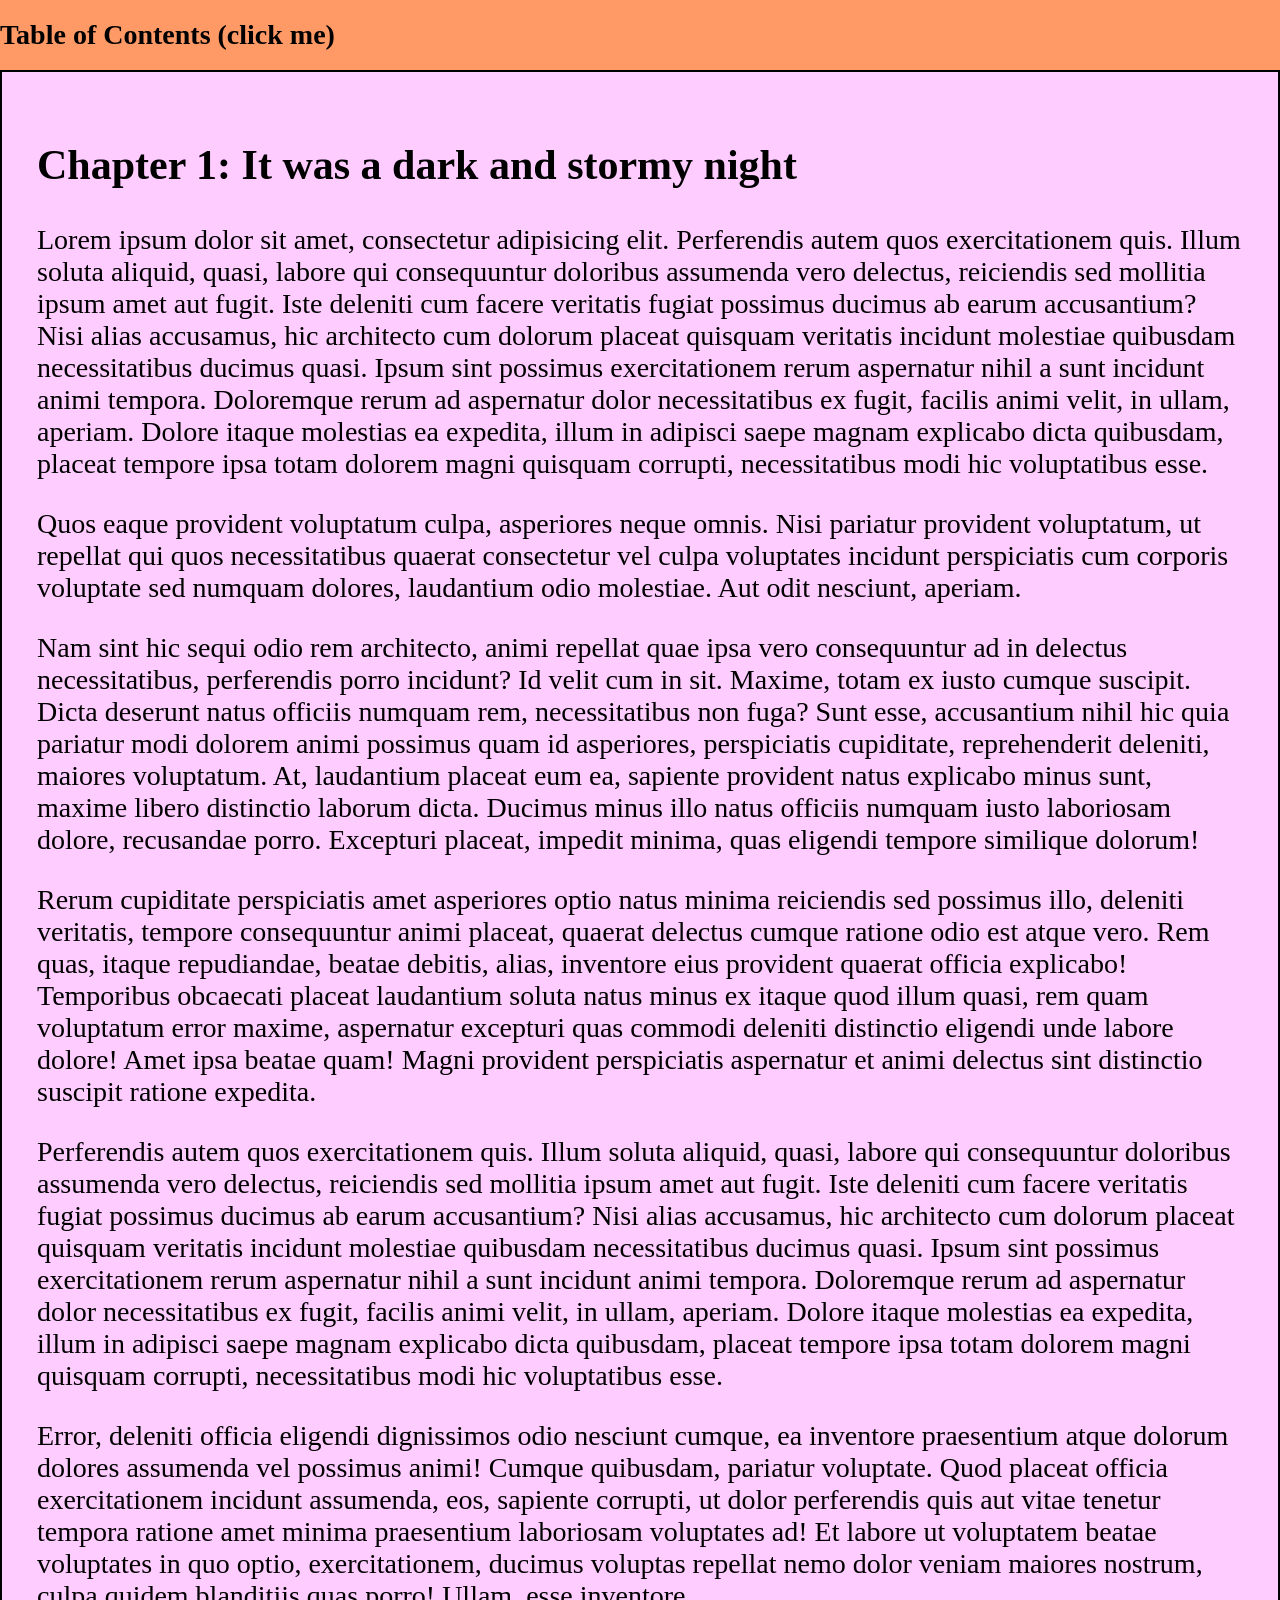
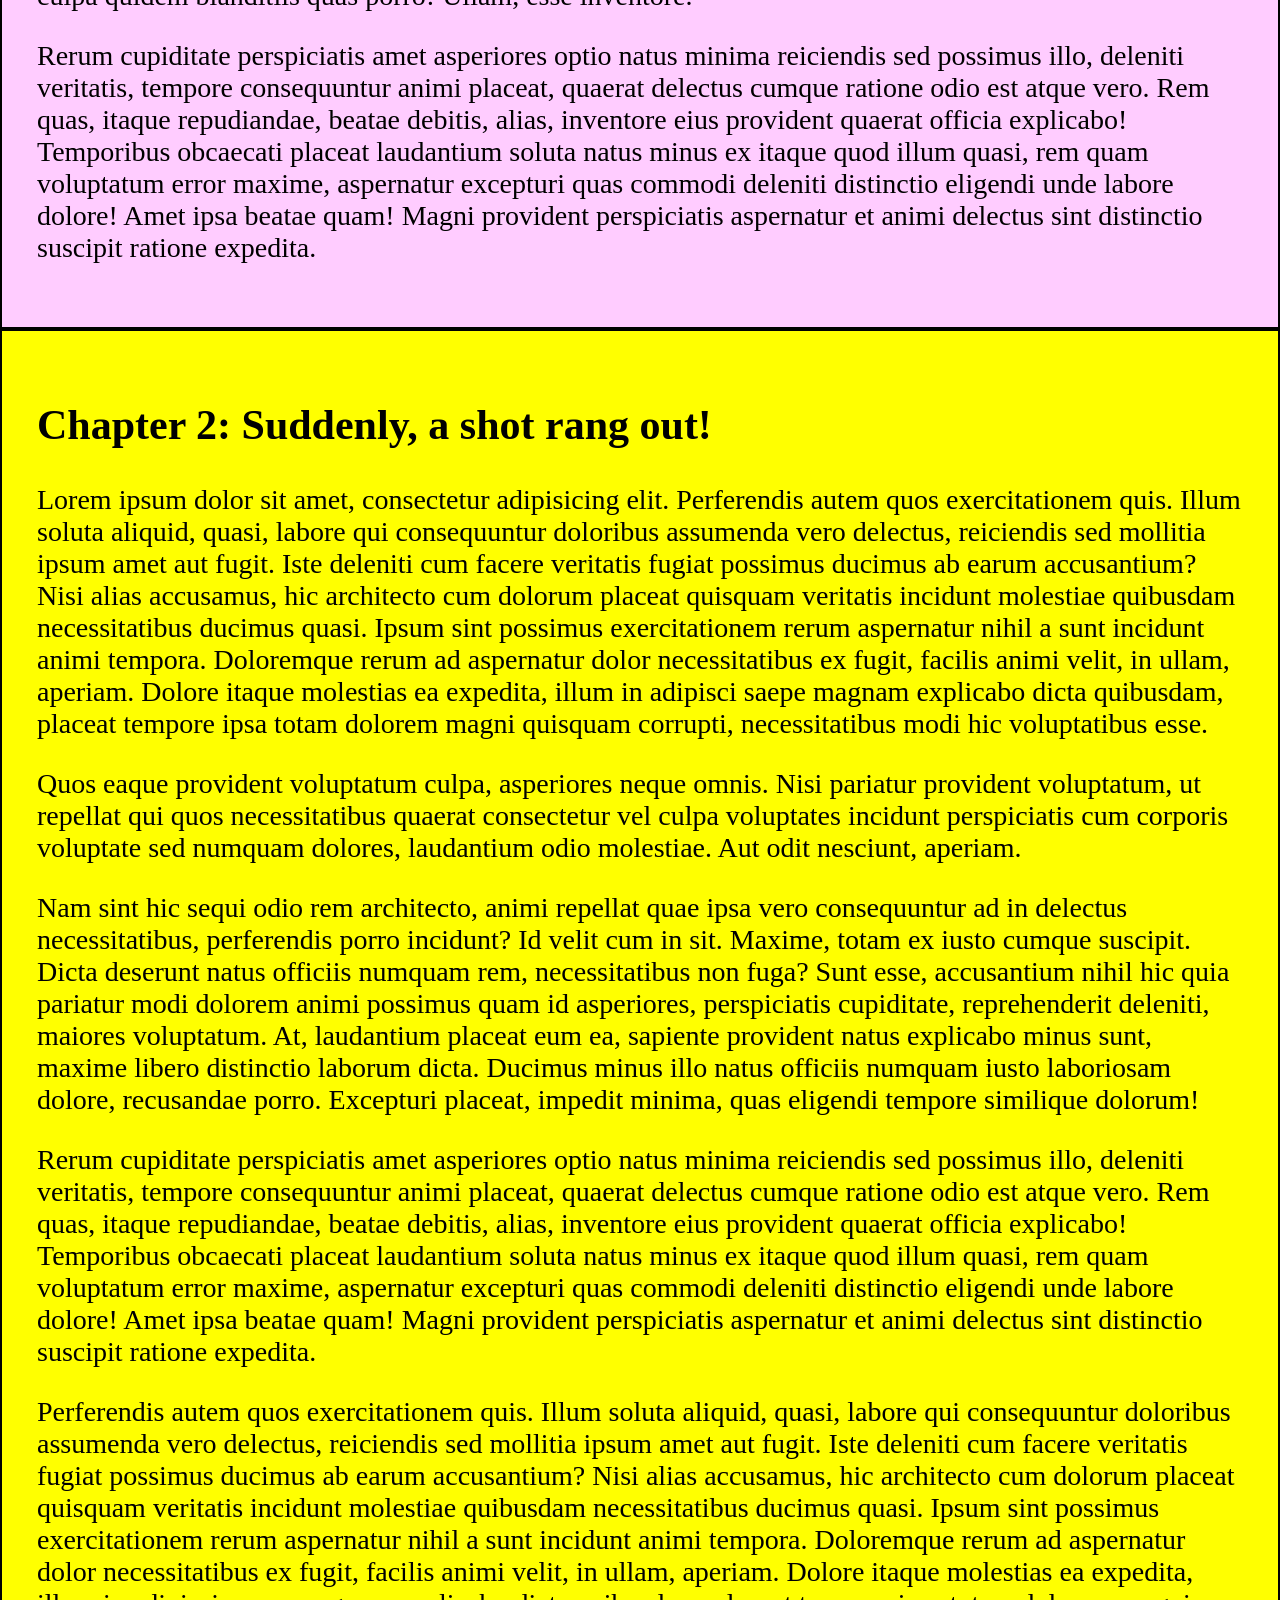
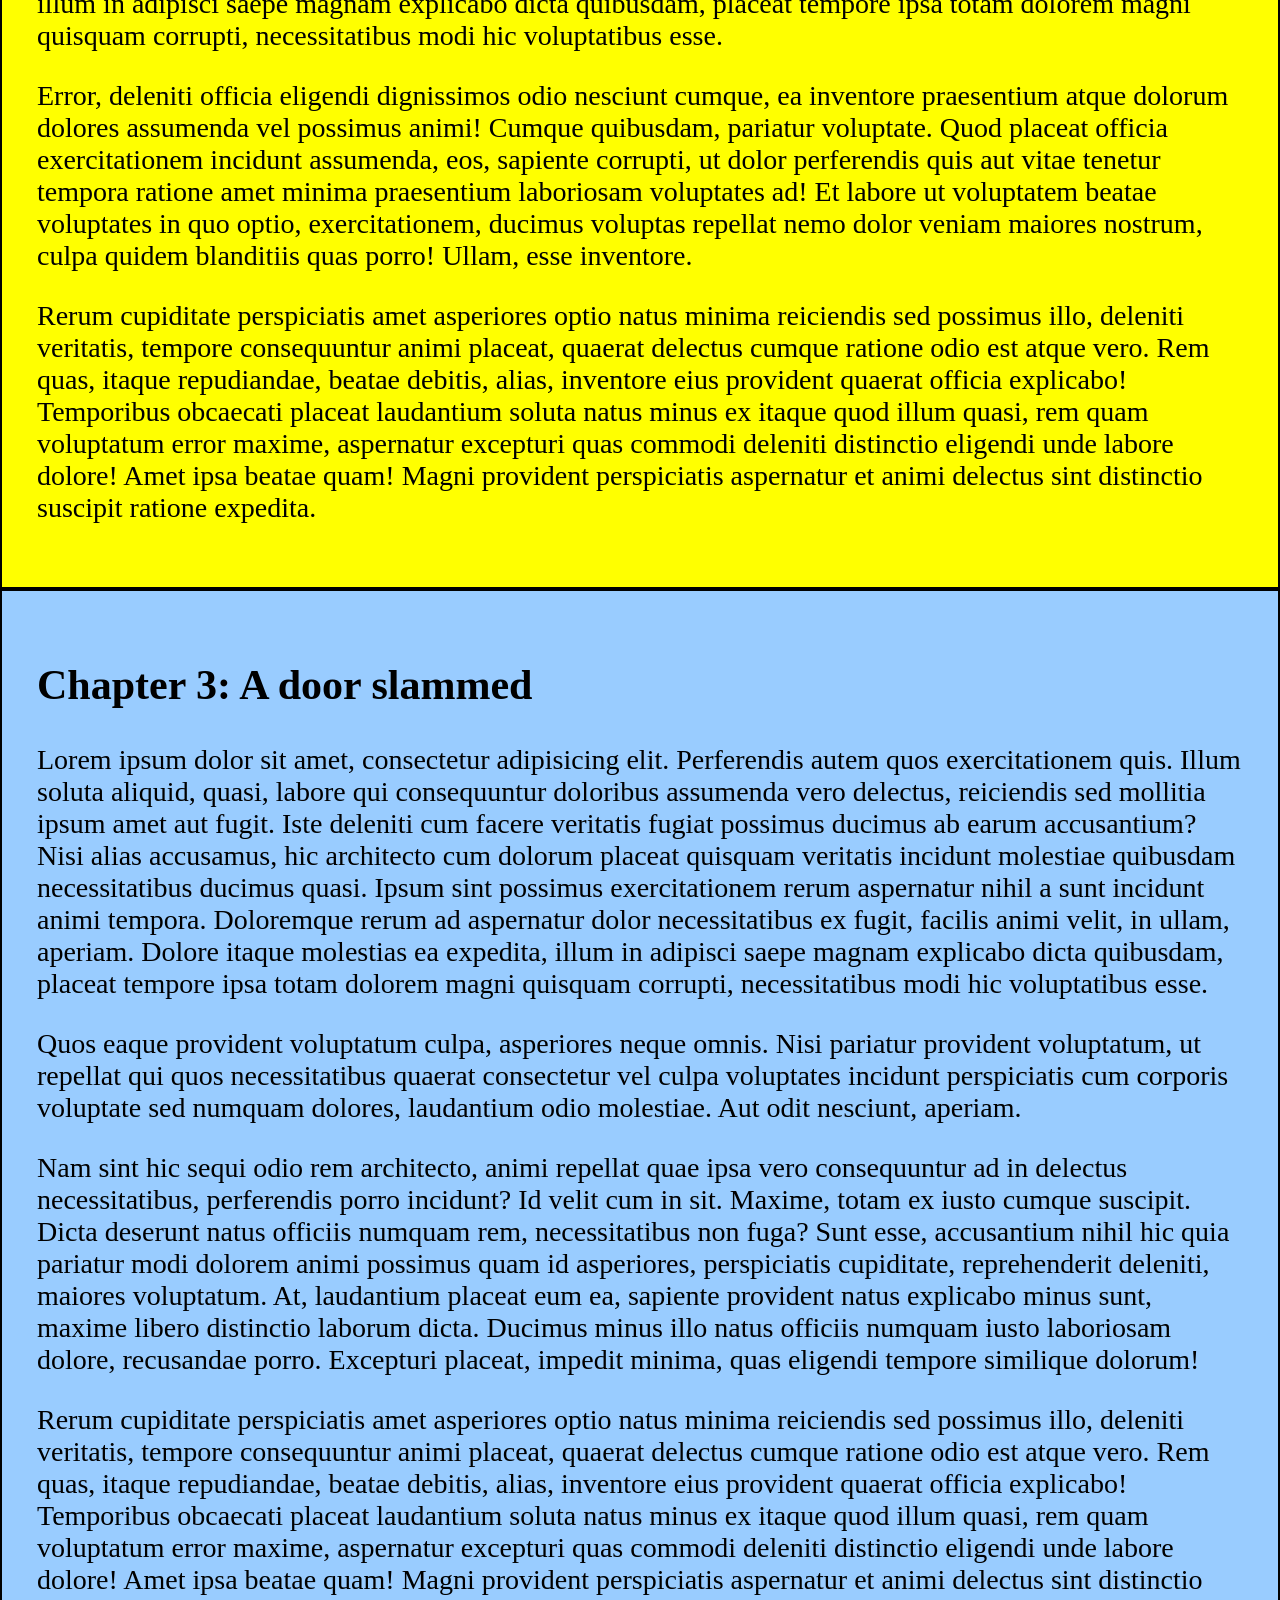
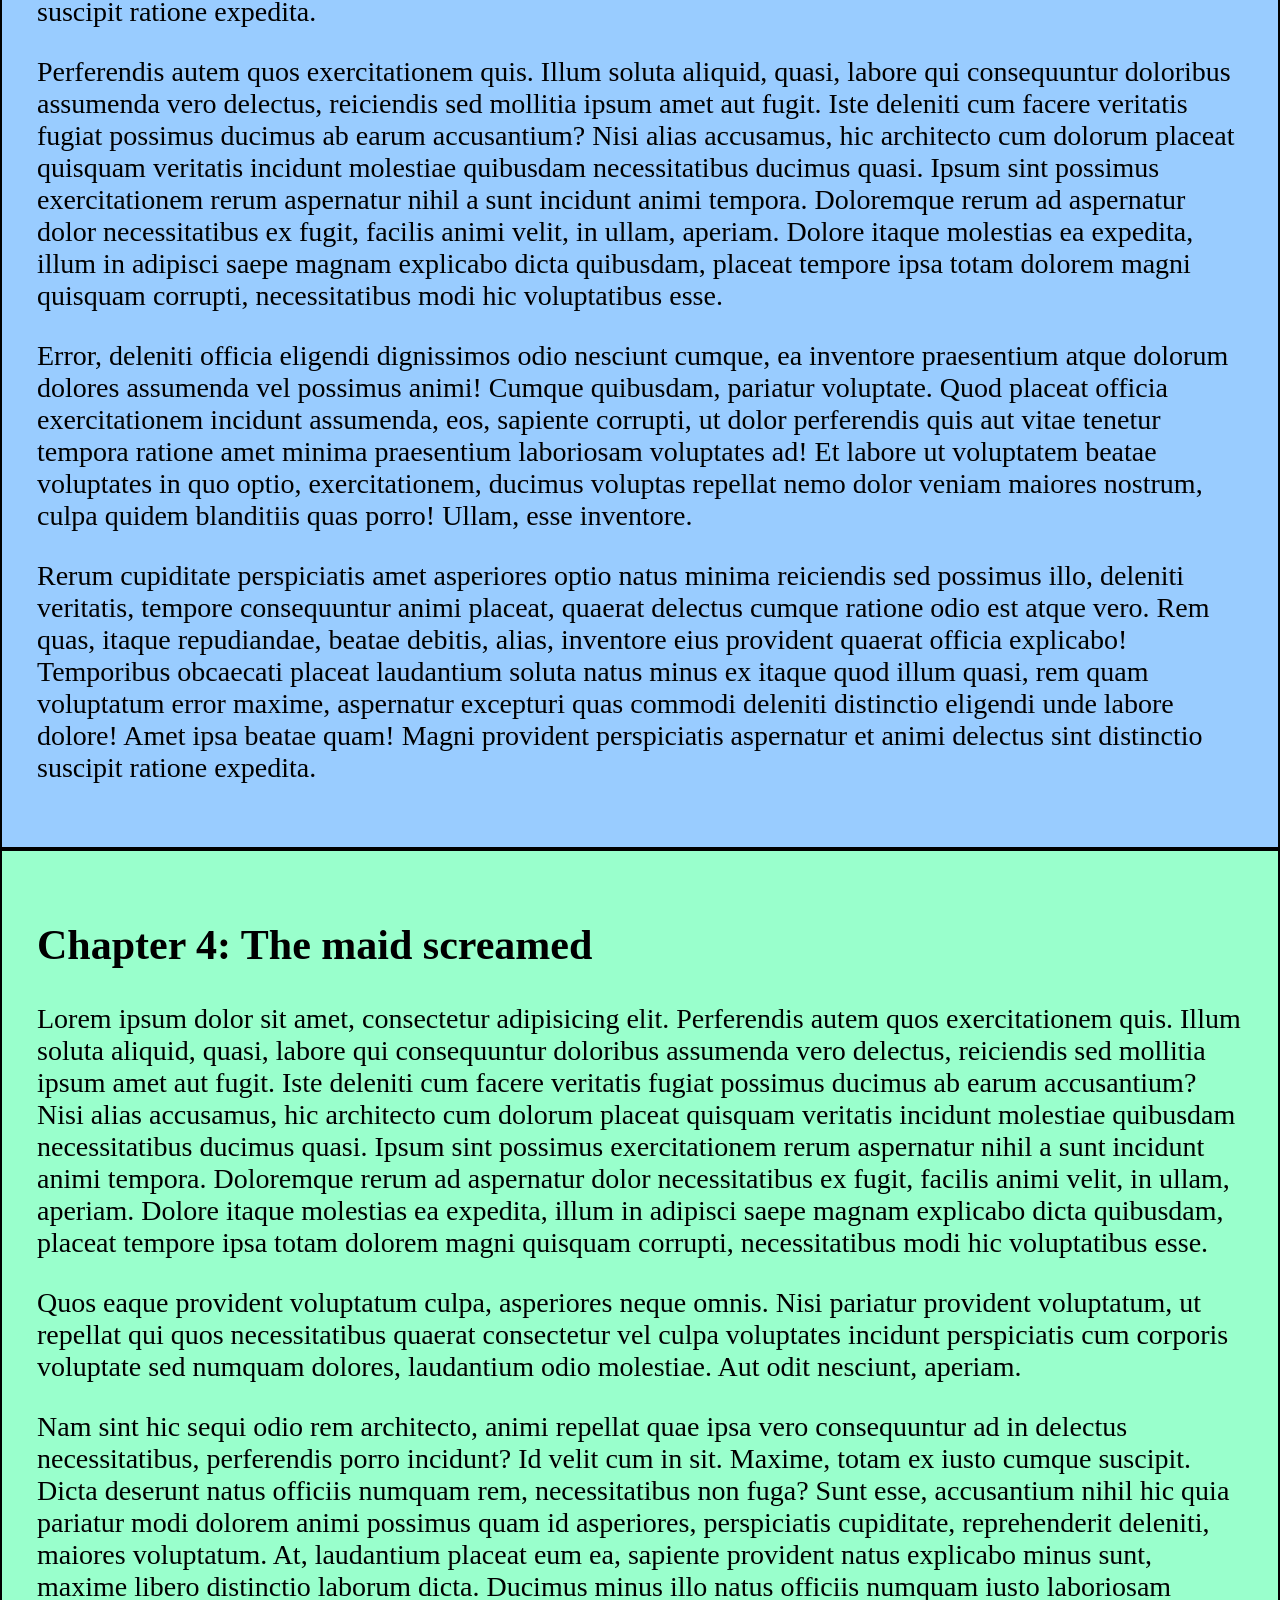
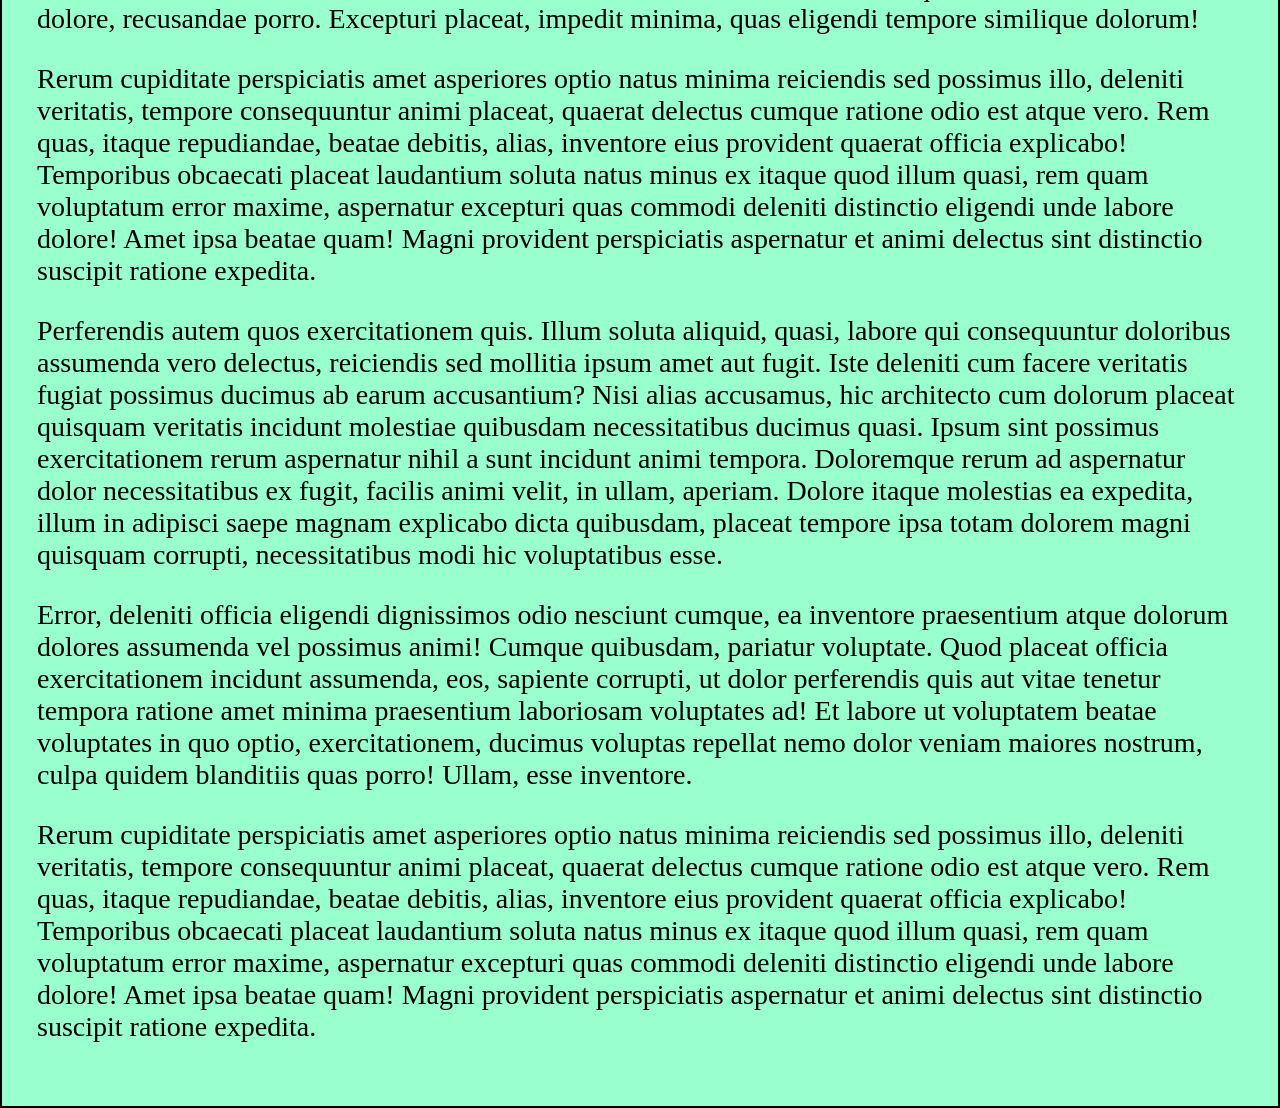
==== index.html @ b269000e "Refactor: update landing page" ====
<!DOCTYPE html>
<html lang="zxx">
<!-- Set language to Lorem ipsum  -->

<head>
    <meta charset="utf-8">
    <meta name="viewport" content="width=device-width, initial-scale=1">

    <title>Larry's Landing Page</title>

    <link rel="stylesheet" href="css/styles.css">

    <script src="https://code.jquery.com/jquery-3.4.1.js"></script>
    <script src="js/app.js"></script>

</head>

<body>
    <div class="contentsOfBook">

        <div class="navbar">
            <h1>Table of Contents (click me)</h1>
            <div class="menuOption"><a href="#section1">Chapter 1</a></div>
            <div class="menuOption"><a href="#section2">Chapter 2</a></div>
            <div class="menuOption"><a href="#section3">Chapter 3</a></div>
            <div class="menuOption"><a href="#section4">Chapter 4</a></div>
        </div>

        <section>
            <div class="main" id="section1">
                <h2>Chapter 1: It was a dark and stormy night</h2>

                <p>Lorem ipsum dolor sit amet, consectetur adipisicing elit. Perferendis autem quos exercitationem quis. Illum soluta aliquid, quasi, labore qui consequuntur doloribus assumenda vero delectus, reiciendis sed mollitia ipsum amet aut fugit. Iste deleniti cum facere veritatis fugiat possimus ducimus ab earum accusantium? Nisi alias accusamus, hic architecto cum dolorum placeat quisquam veritatis incidunt molestiae quibusdam necessitatibus ducimus quasi. Ipsum sint possimus exercitationem rerum aspernatur nihil a sunt incidunt animi tempora. Doloremque rerum ad aspernatur dolor necessitatibus ex fugit, facilis animi velit, in ullam, aperiam. Dolore itaque molestias ea expedita, illum in adipisci saepe magnam explicabo dicta quibusdam, placeat tempore ipsa totam dolorem magni quisquam corrupti, necessitatibus modi hic voluptatibus esse.</p>
                <p>Quos eaque provident voluptatum culpa, asperiores neque omnis. Nisi pariatur provident voluptatum, ut repellat qui quos necessitatibus quaerat consectetur vel culpa voluptates incidunt perspiciatis cum corporis voluptate sed numquam dolores, laudantium odio molestiae. Aut odit nesciunt, aperiam.</p>
                <p>Nam sint hic sequi odio rem architecto, animi repellat quae ipsa vero consequuntur ad in delectus necessitatibus, perferendis porro incidunt? Id velit cum in sit. Maxime, totam ex iusto cumque suscipit. Dicta deserunt natus officiis numquam rem, necessitatibus non fuga? Sunt esse, accusantium nihil hic quia pariatur modi dolorem animi possimus quam id asperiores, perspiciatis cupiditate, reprehenderit deleniti, maiores voluptatum. At, laudantium placeat eum ea, sapiente provident natus explicabo minus sunt, maxime libero distinctio laborum dicta. Ducimus minus illo natus officiis numquam iusto laboriosam dolore, recusandae porro. Excepturi placeat, impedit minima, quas eligendi tempore similique dolorum!</p>
                <p>Rerum cupiditate perspiciatis amet asperiores optio natus minima reiciendis sed possimus illo, deleniti veritatis, tempore consequuntur animi placeat, quaerat delectus cumque ratione odio est atque vero. Rem quas, itaque repudiandae, beatae debitis, alias, inventore eius provident quaerat officia explicabo! Temporibus obcaecati placeat laudantium soluta natus minus ex itaque quod illum quasi, rem quam voluptatum error maxime, aspernatur excepturi quas commodi deleniti distinctio eligendi unde labore dolore! Amet ipsa beatae quam! Magni provident perspiciatis aspernatur et animi delectus sint distinctio suscipit ratione expedita.</p>
                <p>Perferendis autem quos exercitationem quis. Illum soluta aliquid, quasi, labore qui consequuntur doloribus assumenda vero delectus, reiciendis sed mollitia ipsum amet aut fugit. Iste deleniti cum facere veritatis fugiat possimus ducimus ab earum accusantium? Nisi alias accusamus, hic architecto cum dolorum placeat quisquam veritatis incidunt molestiae quibusdam necessitatibus ducimus quasi. Ipsum sint possimus exercitationem rerum aspernatur nihil a sunt incidunt animi tempora. Doloremque rerum ad aspernatur dolor necessitatibus ex fugit, facilis animi velit, in ullam, aperiam. Dolore itaque molestias ea expedita, illum in adipisci saepe magnam explicabo dicta quibusdam, placeat tempore ipsa totam dolorem magni quisquam corrupti, necessitatibus modi hic voluptatibus esse.</p>
                <p>Error, deleniti officia eligendi dignissimos odio nesciunt cumque, ea inventore praesentium atque dolorum dolores assumenda vel possimus animi! Cumque quibusdam, pariatur voluptate. Quod placeat officia exercitationem incidunt assumenda, eos, sapiente corrupti, ut dolor perferendis quis aut vitae tenetur tempora ratione amet minima praesentium laboriosam voluptates ad! Et labore ut voluptatem beatae voluptates in quo optio, exercitationem, ducimus voluptas repellat nemo dolor veniam maiores nostrum, culpa quidem blanditiis quas porro! Ullam, esse inventore.</p>
                <p>Rerum cupiditate perspiciatis amet asperiores optio natus minima reiciendis sed possimus illo, deleniti veritatis, tempore consequuntur animi placeat, quaerat delectus cumque ratione odio est atque vero. Rem quas, itaque repudiandae, beatae debitis, alias, inventore eius provident quaerat officia explicabo! Temporibus obcaecati placeat laudantium soluta natus minus ex itaque quod illum quasi, rem quam voluptatum error maxime, aspernatur excepturi quas commodi deleniti distinctio eligendi unde labore dolore! Amet ipsa beatae quam! Magni provident perspiciatis aspernatur et animi delectus sint distinctio suscipit ratione expedita.</p>

            </div>
        </section>

        <section>
            <div class="main" id="section2">
                <h2>Chapter 2: Suddenly, a shot rang out!</h2>

                <p>Lorem ipsum dolor sit amet, consectetur adipisicing elit. Perferendis autem quos exercitationem quis. Illum soluta aliquid, quasi, labore qui consequuntur doloribus assumenda vero delectus, reiciendis sed mollitia ipsum amet aut fugit. Iste deleniti cum facere veritatis fugiat possimus ducimus ab earum accusantium? Nisi alias accusamus, hic architecto cum dolorum placeat quisquam veritatis incidunt molestiae quibusdam necessitatibus ducimus quasi. Ipsum sint possimus exercitationem rerum aspernatur nihil a sunt incidunt animi tempora. Doloremque rerum ad aspernatur dolor necessitatibus ex fugit, facilis animi velit, in ullam, aperiam. Dolore itaque molestias ea expedita, illum in adipisci saepe magnam explicabo dicta quibusdam, placeat tempore ipsa totam dolorem magni quisquam corrupti, necessitatibus modi hic voluptatibus esse.</p>
                <p>Quos eaque provident voluptatum culpa, asperiores neque omnis. Nisi pariatur provident voluptatum, ut repellat qui quos necessitatibus quaerat consectetur vel culpa voluptates incidunt perspiciatis cum corporis voluptate sed numquam dolores, laudantium odio molestiae. Aut odit nesciunt, aperiam.</p>
                <p>Nam sint hic sequi odio rem architecto, animi repellat quae ipsa vero consequuntur ad in delectus necessitatibus, perferendis porro incidunt? Id velit cum in sit. Maxime, totam ex iusto cumque suscipit. Dicta deserunt natus officiis numquam rem, necessitatibus non fuga? Sunt esse, accusantium nihil hic quia pariatur modi dolorem animi possimus quam id asperiores, perspiciatis cupiditate, reprehenderit deleniti, maiores voluptatum. At, laudantium placeat eum ea, sapiente provident natus explicabo minus sunt, maxime libero distinctio laborum dicta. Ducimus minus illo natus officiis numquam iusto laboriosam dolore, recusandae porro. Excepturi placeat, impedit minima, quas eligendi tempore similique dolorum!</p>
                <p>Rerum cupiditate perspiciatis amet asperiores optio natus minima reiciendis sed possimus illo, deleniti veritatis, tempore consequuntur animi placeat, quaerat delectus cumque ratione odio est atque vero. Rem quas, itaque repudiandae, beatae debitis, alias, inventore eius provident quaerat officia explicabo! Temporibus obcaecati placeat laudantium soluta natus minus ex itaque quod illum quasi, rem quam voluptatum error maxime, aspernatur excepturi quas commodi deleniti distinctio eligendi unde labore dolore! Amet ipsa beatae quam! Magni provident perspiciatis aspernatur et animi delectus sint distinctio suscipit ratione expedita.</p>
                <p>Perferendis autem quos exercitationem quis. Illum soluta aliquid, quasi, labore qui consequuntur doloribus assumenda vero delectus, reiciendis sed mollitia ipsum amet aut fugit. Iste deleniti cum facere veritatis fugiat possimus ducimus ab earum accusantium? Nisi alias accusamus, hic architecto cum dolorum placeat quisquam veritatis incidunt molestiae quibusdam necessitatibus ducimus quasi. Ipsum sint possimus exercitationem rerum aspernatur nihil a sunt incidunt animi tempora. Doloremque rerum ad aspernatur dolor necessitatibus ex fugit, facilis animi velit, in ullam, aperiam. Dolore itaque molestias ea expedita, illum in adipisci saepe magnam explicabo dicta quibusdam, placeat tempore ipsa totam dolorem magni quisquam corrupti, necessitatibus modi hic voluptatibus esse.</p>
                <p>Error, deleniti officia eligendi dignissimos odio nesciunt cumque, ea inventore praesentium atque dolorum dolores assumenda vel possimus animi! Cumque quibusdam, pariatur voluptate. Quod placeat officia exercitationem incidunt assumenda, eos, sapiente corrupti, ut dolor perferendis quis aut vitae tenetur tempora ratione amet minima praesentium laboriosam voluptates ad! Et labore ut voluptatem beatae voluptates in quo optio, exercitationem, ducimus voluptas repellat nemo dolor veniam maiores nostrum, culpa quidem blanditiis quas porro! Ullam, esse inventore.</p>
                <p>Rerum cupiditate perspiciatis amet asperiores optio natus minima reiciendis sed possimus illo, deleniti veritatis, tempore consequuntur animi placeat, quaerat delectus cumque ratione odio est atque vero. Rem quas, itaque repudiandae, beatae debitis, alias, inventore eius provident quaerat officia explicabo! Temporibus obcaecati placeat laudantium soluta natus minus ex itaque quod illum quasi, rem quam voluptatum error maxime, aspernatur excepturi quas commodi deleniti distinctio eligendi unde labore dolore! Amet ipsa beatae quam! Magni provident perspiciatis aspernatur et animi delectus sint distinctio suscipit ratione expedita.</p>

            </div>
        </section>

        <section>
            <div class="main" id="section3">
                <h2>Chapter 3: A door slammed</h2>

                <p>Lorem ipsum dolor sit amet, consectetur adipisicing elit. Perferendis autem quos exercitationem quis. Illum soluta aliquid, quasi, labore qui consequuntur doloribus assumenda vero delectus, reiciendis sed mollitia ipsum amet aut fugit. Iste deleniti cum facere veritatis fugiat possimus ducimus ab earum accusantium? Nisi alias accusamus, hic architecto cum dolorum placeat quisquam veritatis incidunt molestiae quibusdam necessitatibus ducimus quasi. Ipsum sint possimus exercitationem rerum aspernatur nihil a sunt incidunt animi tempora. Doloremque rerum ad aspernatur dolor necessitatibus ex fugit, facilis animi velit, in ullam, aperiam. Dolore itaque molestias ea expedita, illum in adipisci saepe magnam explicabo dicta quibusdam, placeat tempore ipsa totam dolorem magni quisquam corrupti, necessitatibus modi hic voluptatibus esse.</p>
                <p>Quos eaque provident voluptatum culpa, asperiores neque omnis. Nisi pariatur provident voluptatum, ut repellat qui quos necessitatibus quaerat consectetur vel culpa voluptates incidunt perspiciatis cum corporis voluptate sed numquam dolores, laudantium odio molestiae. Aut odit nesciunt, aperiam.</p>
                <p>Nam sint hic sequi odio rem architecto, animi repellat quae ipsa vero consequuntur ad in delectus necessitatibus, perferendis porro incidunt? Id velit cum in sit. Maxime, totam ex iusto cumque suscipit. Dicta deserunt natus officiis numquam rem, necessitatibus non fuga? Sunt esse, accusantium nihil hic quia pariatur modi dolorem animi possimus quam id asperiores, perspiciatis cupiditate, reprehenderit deleniti, maiores voluptatum. At, laudantium placeat eum ea, sapiente provident natus explicabo minus sunt, maxime libero distinctio laborum dicta. Ducimus minus illo natus officiis numquam iusto laboriosam dolore, recusandae porro. Excepturi placeat, impedit minima, quas eligendi tempore similique dolorum!</p>
                <p>Rerum cupiditate perspiciatis amet asperiores optio natus minima reiciendis sed possimus illo, deleniti veritatis, tempore consequuntur animi placeat, quaerat delectus cumque ratione odio est atque vero. Rem quas, itaque repudiandae, beatae debitis, alias, inventore eius provident quaerat officia explicabo! Temporibus obcaecati placeat laudantium soluta natus minus ex itaque quod illum quasi, rem quam voluptatum error maxime, aspernatur excepturi quas commodi deleniti distinctio eligendi unde labore dolore! Amet ipsa beatae quam! Magni provident perspiciatis aspernatur et animi delectus sint distinctio suscipit ratione expedita.</p>
                <p>Perferendis autem quos exercitationem quis. Illum soluta aliquid, quasi, labore qui consequuntur doloribus assumenda vero delectus, reiciendis sed mollitia ipsum amet aut fugit. Iste deleniti cum facere veritatis fugiat possimus ducimus ab earum accusantium? Nisi alias accusamus, hic architecto cum dolorum placeat quisquam veritatis incidunt molestiae quibusdam necessitatibus ducimus quasi. Ipsum sint possimus exercitationem rerum aspernatur nihil a sunt incidunt animi tempora. Doloremque rerum ad aspernatur dolor necessitatibus ex fugit, facilis animi velit, in ullam, aperiam. Dolore itaque molestias ea expedita, illum in adipisci saepe magnam explicabo dicta quibusdam, placeat tempore ipsa totam dolorem magni quisquam corrupti, necessitatibus modi hic voluptatibus esse.</p>
                <p>Error, deleniti officia eligendi dignissimos odio nesciunt cumque, ea inventore praesentium atque dolorum dolores assumenda vel possimus animi! Cumque quibusdam, pariatur voluptate. Quod placeat officia exercitationem incidunt assumenda, eos, sapiente corrupti, ut dolor perferendis quis aut vitae tenetur tempora ratione amet minima praesentium laboriosam voluptates ad! Et labore ut voluptatem beatae voluptates in quo optio, exercitationem, ducimus voluptas repellat nemo dolor veniam maiores nostrum, culpa quidem blanditiis quas porro! Ullam, esse inventore.</p>
                <p>Rerum cupiditate perspiciatis amet asperiores optio natus minima reiciendis sed possimus illo, deleniti veritatis, tempore consequuntur animi placeat, quaerat delectus cumque ratione odio est atque vero. Rem quas, itaque repudiandae, beatae debitis, alias, inventore eius provident quaerat officia explicabo! Temporibus obcaecati placeat laudantium soluta natus minus ex itaque quod illum quasi, rem quam voluptatum error maxime, aspernatur excepturi quas commodi deleniti distinctio eligendi unde labore dolore! Amet ipsa beatae quam! Magni provident perspiciatis aspernatur et animi delectus sint distinctio suscipit ratione expedita.</p>

            </div>
        </section>

        <section>
            <div class="main" id="section4">
                <h2>Chapter 4: The maid screamed</h2>

                <p>Lorem ipsum dolor sit amet, consectetur adipisicing elit. Perferendis autem quos exercitationem quis. Illum soluta aliquid, quasi, labore qui consequuntur doloribus assumenda vero delectus, reiciendis sed mollitia ipsum amet aut fugit. Iste deleniti cum facere veritatis fugiat possimus ducimus ab earum accusantium? Nisi alias accusamus, hic architecto cum dolorum placeat quisquam veritatis incidunt molestiae quibusdam necessitatibus ducimus quasi. Ipsum sint possimus exercitationem rerum aspernatur nihil a sunt incidunt animi tempora. Doloremque rerum ad aspernatur dolor necessitatibus ex fugit, facilis animi velit, in ullam, aperiam. Dolore itaque molestias ea expedita, illum in adipisci saepe magnam explicabo dicta quibusdam, placeat tempore ipsa totam dolorem magni quisquam corrupti, necessitatibus modi hic voluptatibus esse.</p>
                <p>Quos eaque provident voluptatum culpa, asperiores neque omnis. Nisi pariatur provident voluptatum, ut repellat qui quos necessitatibus quaerat consectetur vel culpa voluptates incidunt perspiciatis cum corporis voluptate sed numquam dolores, laudantium odio molestiae. Aut odit nesciunt, aperiam.</p>
                <p>Nam sint hic sequi odio rem architecto, animi repellat quae ipsa vero consequuntur ad in delectus necessitatibus, perferendis porro incidunt? Id velit cum in sit. Maxime, totam ex iusto cumque suscipit. Dicta deserunt natus officiis numquam rem, necessitatibus non fuga? Sunt esse, accusantium nihil hic quia pariatur modi dolorem animi possimus quam id asperiores, perspiciatis cupiditate, reprehenderit deleniti, maiores voluptatum. At, laudantium placeat eum ea, sapiente provident natus explicabo minus sunt, maxime libero distinctio laborum dicta. Ducimus minus illo natus officiis numquam iusto laboriosam dolore, recusandae porro. Excepturi placeat, impedit minima, quas eligendi tempore similique dolorum!</p>
                <p>Rerum cupiditate perspiciatis amet asperiores optio natus minima reiciendis sed possimus illo, deleniti veritatis, tempore consequuntur animi placeat, quaerat delectus cumque ratione odio est atque vero. Rem quas, itaque repudiandae, beatae debitis, alias, inventore eius provident quaerat officia explicabo! Temporibus obcaecati placeat laudantium soluta natus minus ex itaque quod illum quasi, rem quam voluptatum error maxime, aspernatur excepturi quas commodi deleniti distinctio eligendi unde labore dolore! Amet ipsa beatae quam! Magni provident perspiciatis aspernatur et animi delectus sint distinctio suscipit ratione expedita.</p>
                <p>Perferendis autem quos exercitationem quis. Illum soluta aliquid, quasi, labore qui consequuntur doloribus assumenda vero delectus, reiciendis sed mollitia ipsum amet aut fugit. Iste deleniti cum facere veritatis fugiat possimus ducimus ab earum accusantium? Nisi alias accusamus, hic architecto cum dolorum placeat quisquam veritatis incidunt molestiae quibusdam necessitatibus ducimus quasi. Ipsum sint possimus exercitationem rerum aspernatur nihil a sunt incidunt animi tempora. Doloremque rerum ad aspernatur dolor necessitatibus ex fugit, facilis animi velit, in ullam, aperiam. Dolore itaque molestias ea expedita, illum in adipisci saepe magnam explicabo dicta quibusdam, placeat tempore ipsa totam dolorem magni quisquam corrupti, necessitatibus modi hic voluptatibus esse.</p>
                <p>Error, deleniti officia eligendi dignissimos odio nesciunt cumque, ea inventore praesentium atque dolorum dolores assumenda vel possimus animi! Cumque quibusdam, pariatur voluptate. Quod placeat officia exercitationem incidunt assumenda, eos, sapiente corrupti, ut dolor perferendis quis aut vitae tenetur tempora ratione amet minima praesentium laboriosam voluptates ad! Et labore ut voluptatem beatae voluptates in quo optio, exercitationem, ducimus voluptas repellat nemo dolor veniam maiores nostrum, culpa quidem blanditiis quas porro! Ullam, esse inventore.</p>
                <p>Rerum cupiditate perspiciatis amet asperiores optio natus minima reiciendis sed possimus illo, deleniti veritatis, tempore consequuntur animi placeat, quaerat delectus cumque ratione odio est atque vero. Rem quas, itaque repudiandae, beatae debitis, alias, inventore eius provident quaerat officia explicabo! Temporibus obcaecati placeat laudantium soluta natus minus ex itaque quod illum quasi, rem quam voluptatum error maxime, aspernatur excepturi quas commodi deleniti distinctio eligendi unde labore dolore! Amet ipsa beatae quam! Magni provident perspiciatis aspernatur et animi delectus sint distinctio suscipit ratione expedita.</p>

            </div>
        </section>

    </div>
</body>

</html>
---- css/styles.css ----
/*************************************************************************************/
/*** CSS for Smallest-Size width display **************************************************/
/*************************************************************************************/

* {
  box-sizing: border-box;
}

/* color is light pink */
#section1 {
  background-color: #ffccff;
  font-size: 1.0em;
  padding: 1.25em;
}

/* color is yellow */
#section2 {
  background-color: #ffff00;
  font-size: 1.0em;
  padding: 1.25em;
}

/* color is light blue */
#section3 {
  background-color: #99ccff;
  font-size: 1.0em;
  padding: 1.25em;
}

/* color is light green */
#section4 {
  background-color: #99ffcc;
  font-size: 1.0em;
  padding: 1.25em;
}

.contentsOfBook {
  display: grid;
  grid-template-columns: auto;
}

.main {
  /* color is white (mostly) */
  background-color: rgba(255, 255, 255, 0.8);
  border: 2px solid;
  margin-top: 0px;
  padding: 0px;
}

/* color is darker blue */
.menuOption {
  background: #00ccff;
  display: none;
  float: left;
  text-align: center;
  width: 80px;
}

/* color is tan */
.navbar {
  background-color: #ff9966;
  overflow: hidden;
  position: sticky;
  top: 0;
  width: 100%;
  margin: 0px;
}

/* color is Red */
.navbar a {
  color: #ff0000;
  display: block;
  float: left;
  text-align: center;
  text-decoration: none;
}

/* color is Pure Blue for background */ 
/* other color is yellow */
.navbar a:hover {
  background: #0000ff;
  color: #ffff00;
}

body {
  margin: 0px;
}

h1 {
  font-size: 1.50em;
}

/*************************************************************************************/
/*** CSS for Mid-size width display **************************************************/
/*************************************************************************************/
@media screen and (min-width: 560px) {

/* color is light pink */
  #section1 {
    background-color: #ffccff;
    font-size: 1.25em;
  }

/* color is yellow */
  #section2 {
    background-color: #ffff00;
    font-size: 1.25em;
  }

/* color is light blue */
  #section3 {
    background-color: #99ccff;
    font-size: 1.25em;
  }

/* color is light green */
  #section4 {
    background-color: #99ffcc;
    font-size: 1.25em;
  }

  h1 {
    font-size: 1.25em;
  }
}

/*************************************************************************************/
/*** CSS for Widest width display ****************************************************/
/*************************************************************************************/
@media screen and (min-width: 765px) {

/* color is light pink */
  #section1 {
    background-color: #ffccff;
    font-size: 1.75em;
  }

/* color is yellow */
  #section2 {
    background-color: #ffff00;
    font-size: 1.75em;
  }

/* color is light blue */
  #section3 {
    background-color: #99ccff;
    font-size: 1.75em;
  }

/* color is light green */
  #section4 {
    background-color: #99ffcc;
    font-size: 1.75em;
  }

  h1 {
    font-size: 1.75em;
  }
}
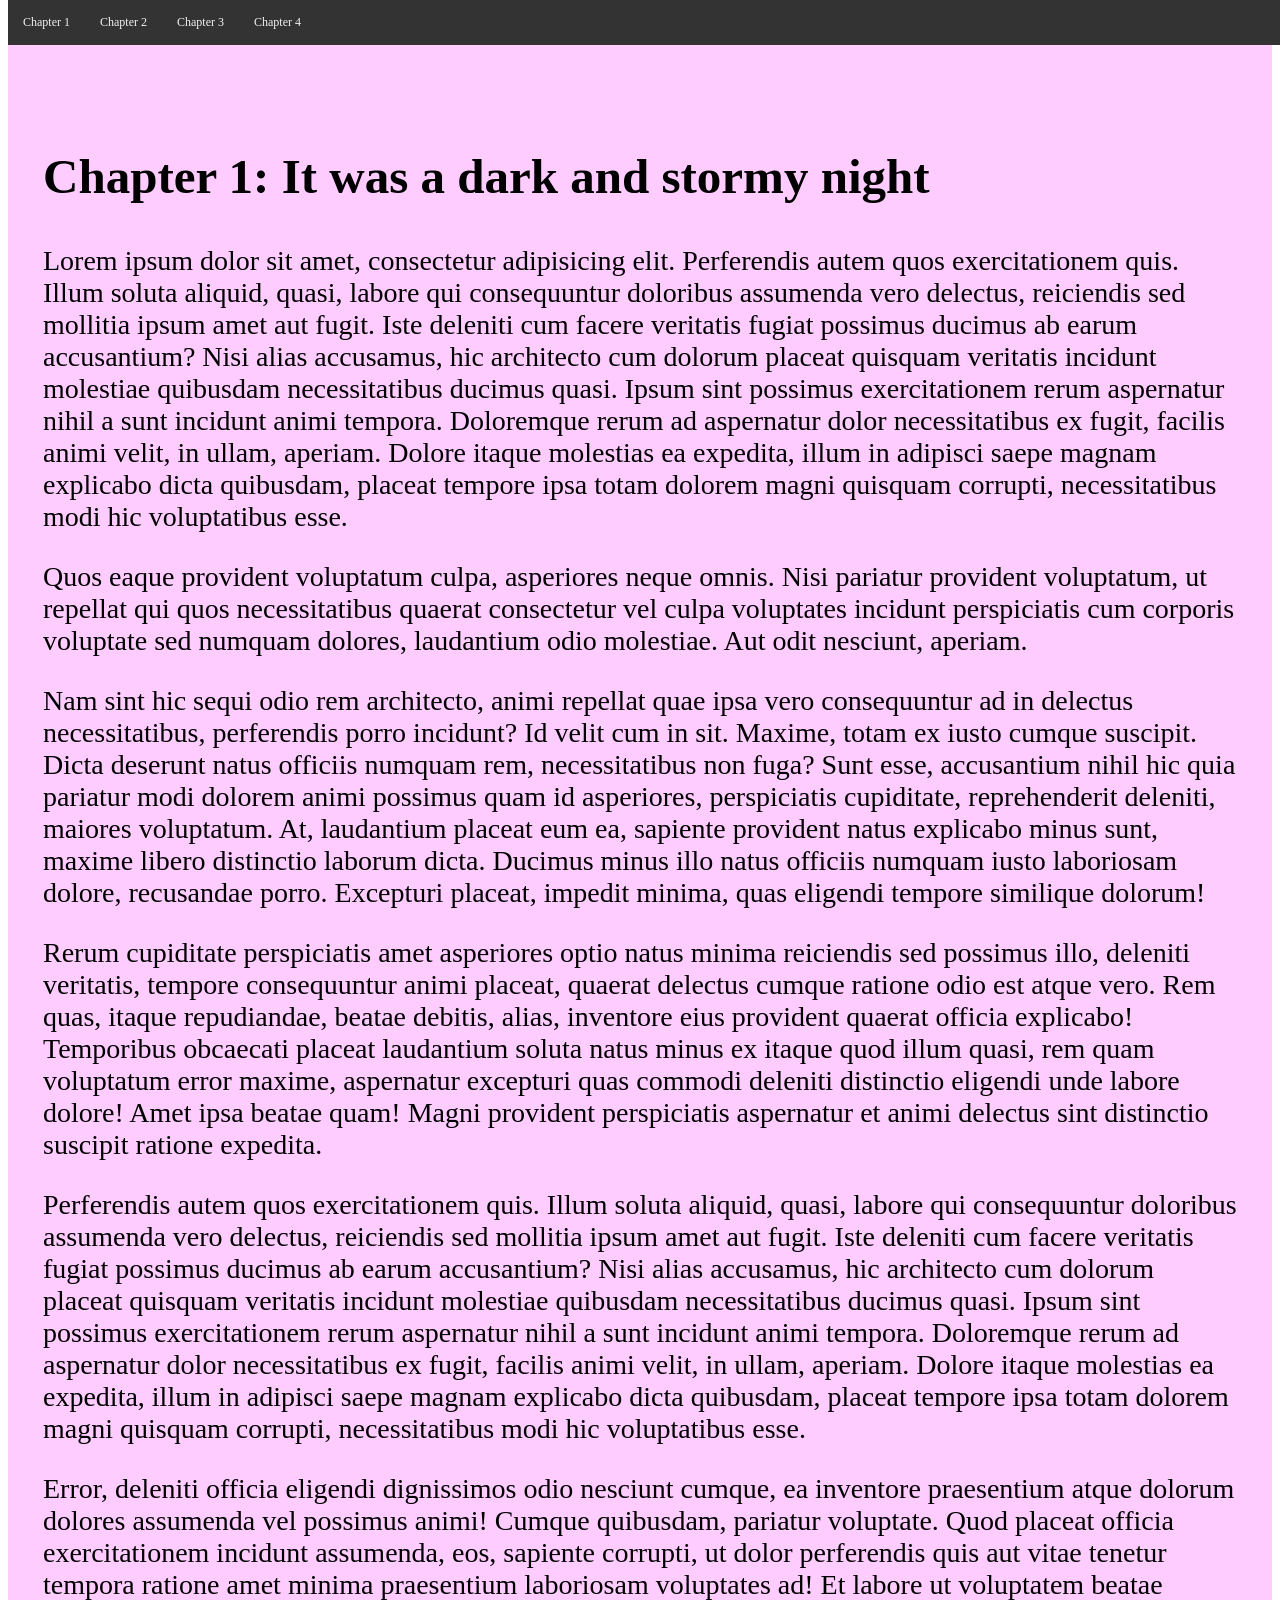
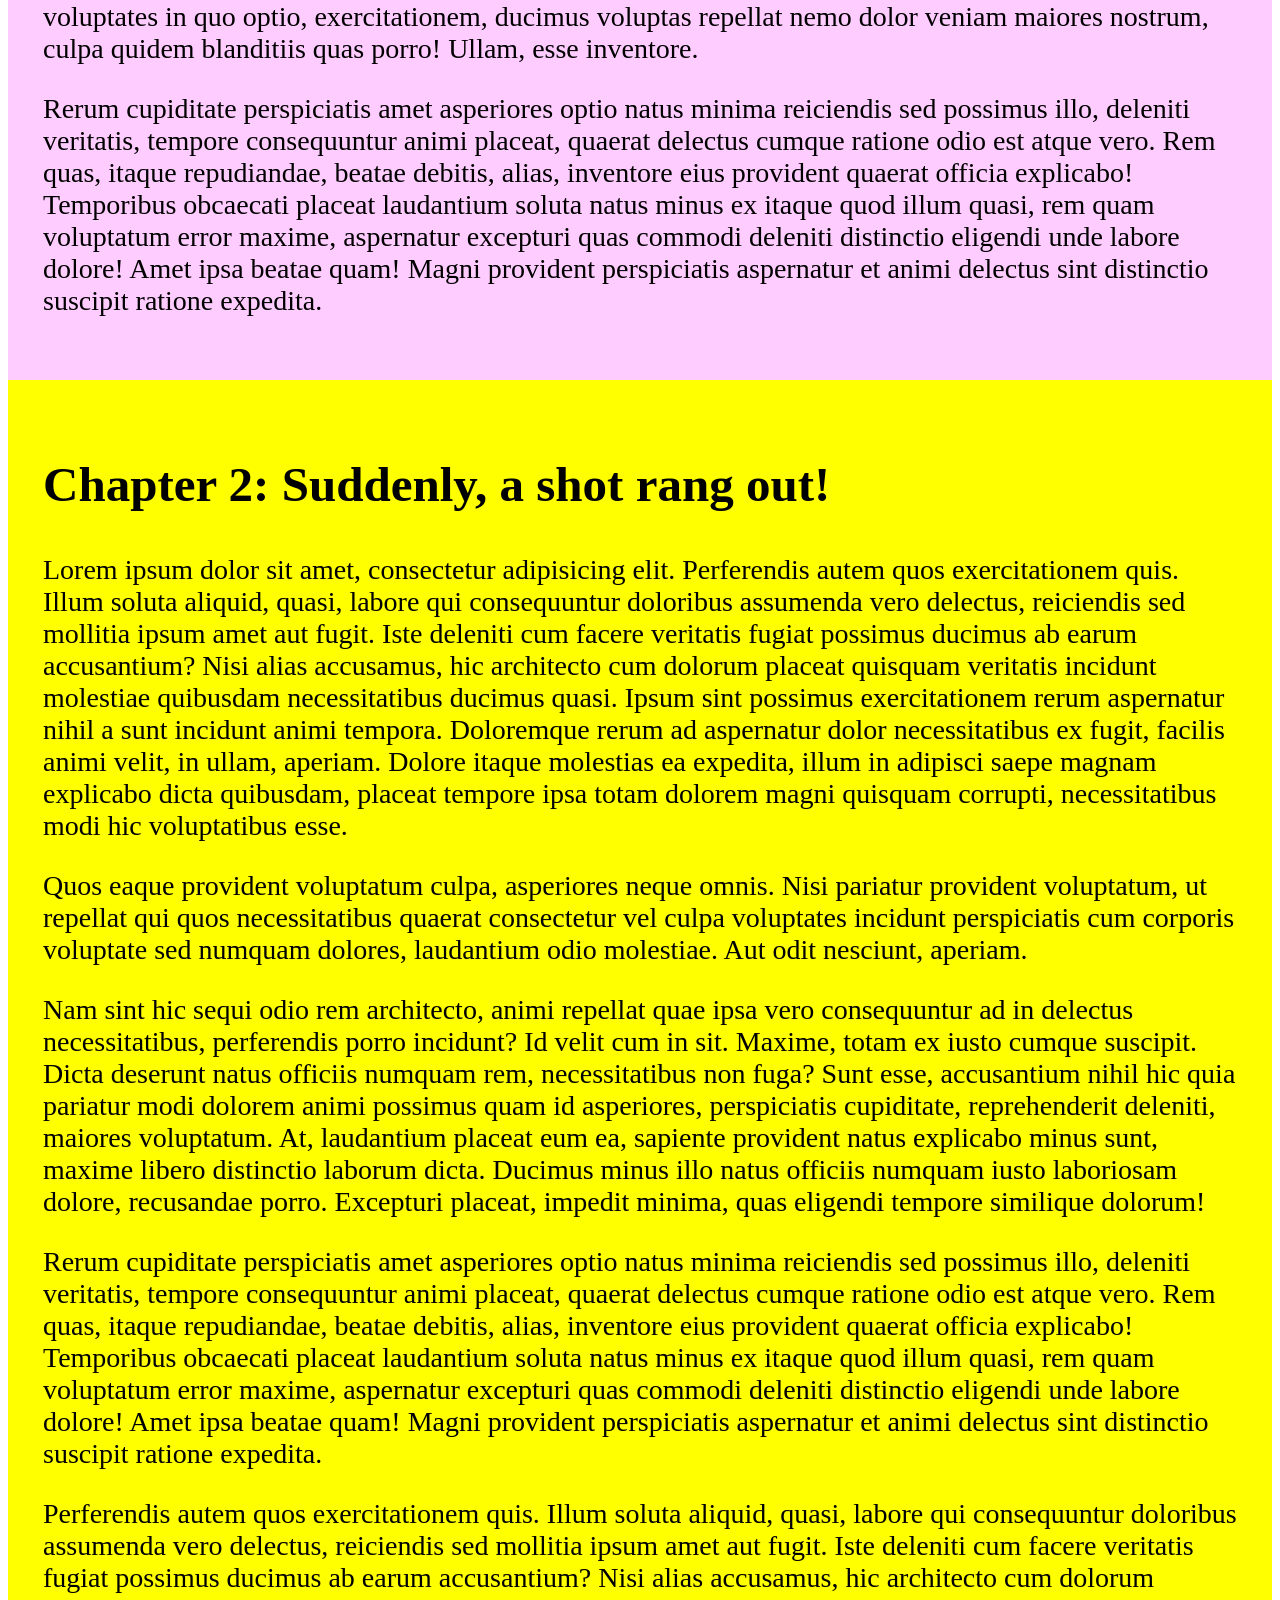
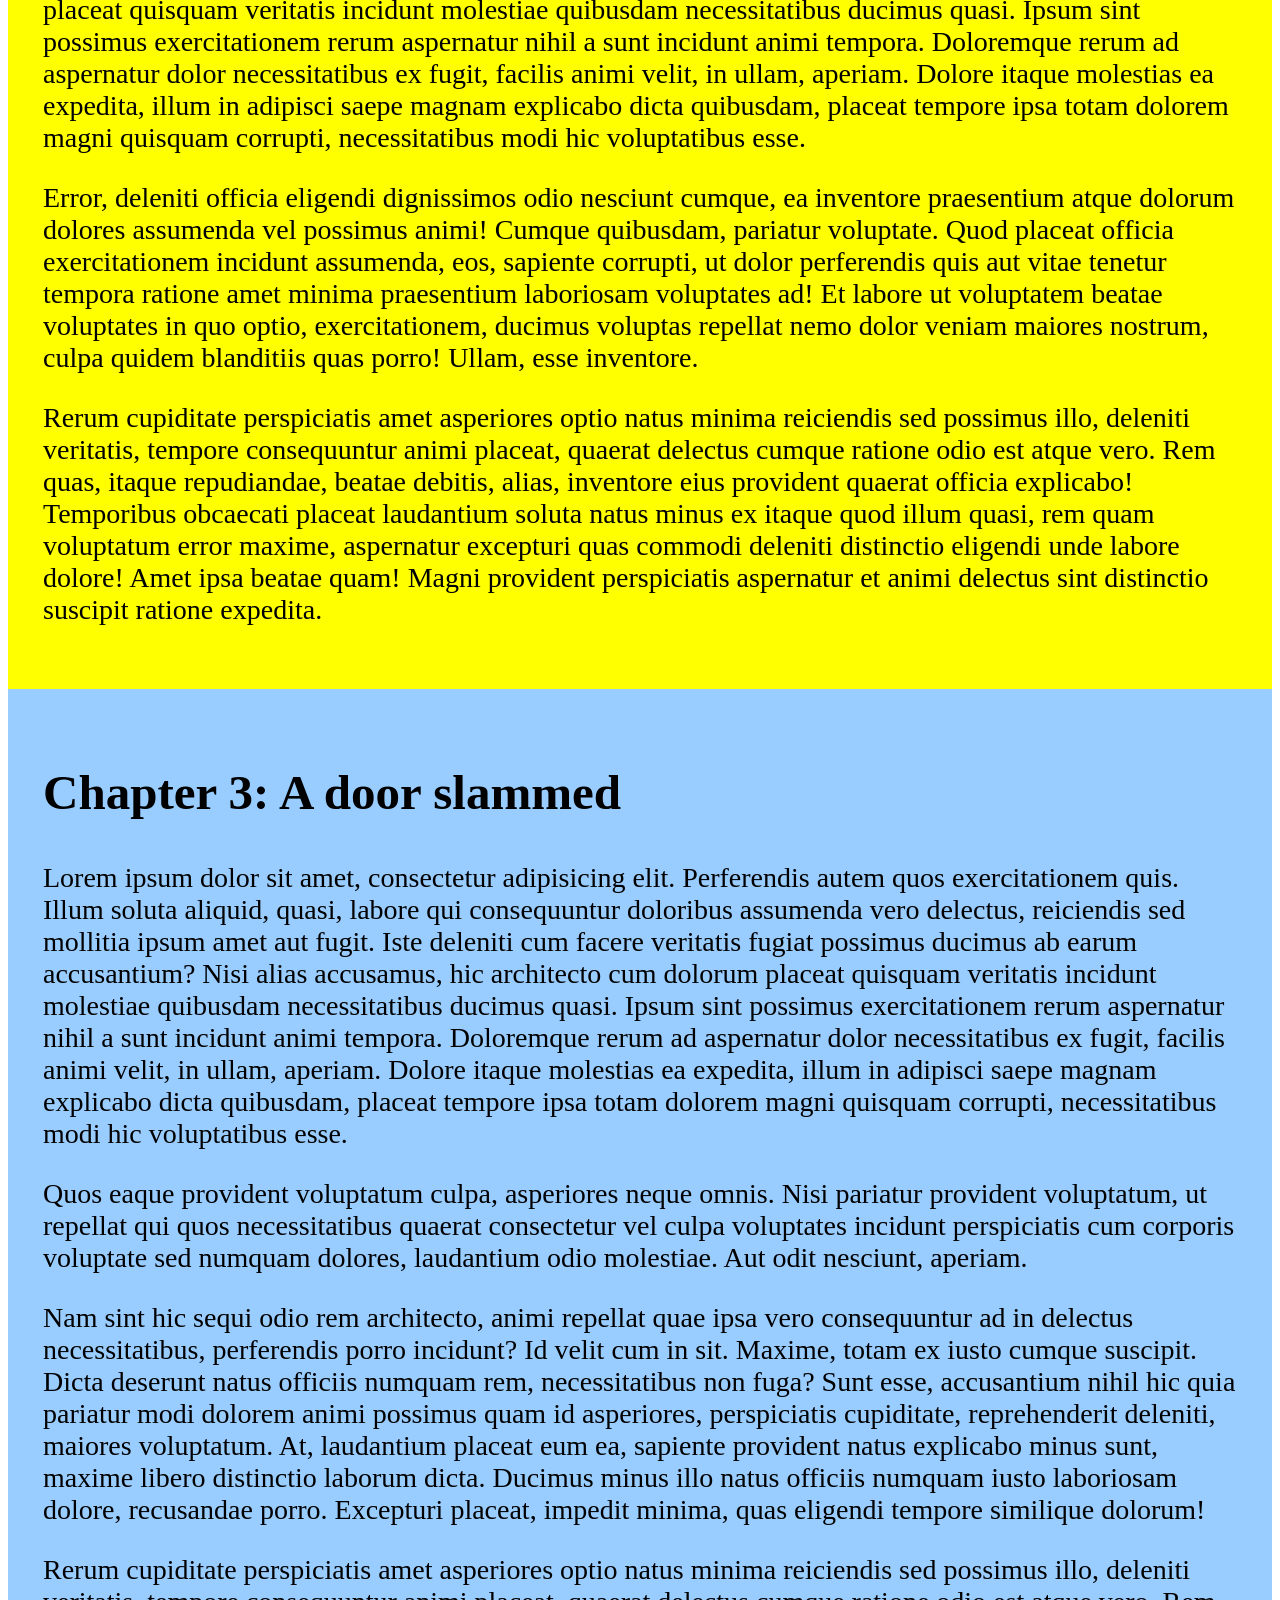
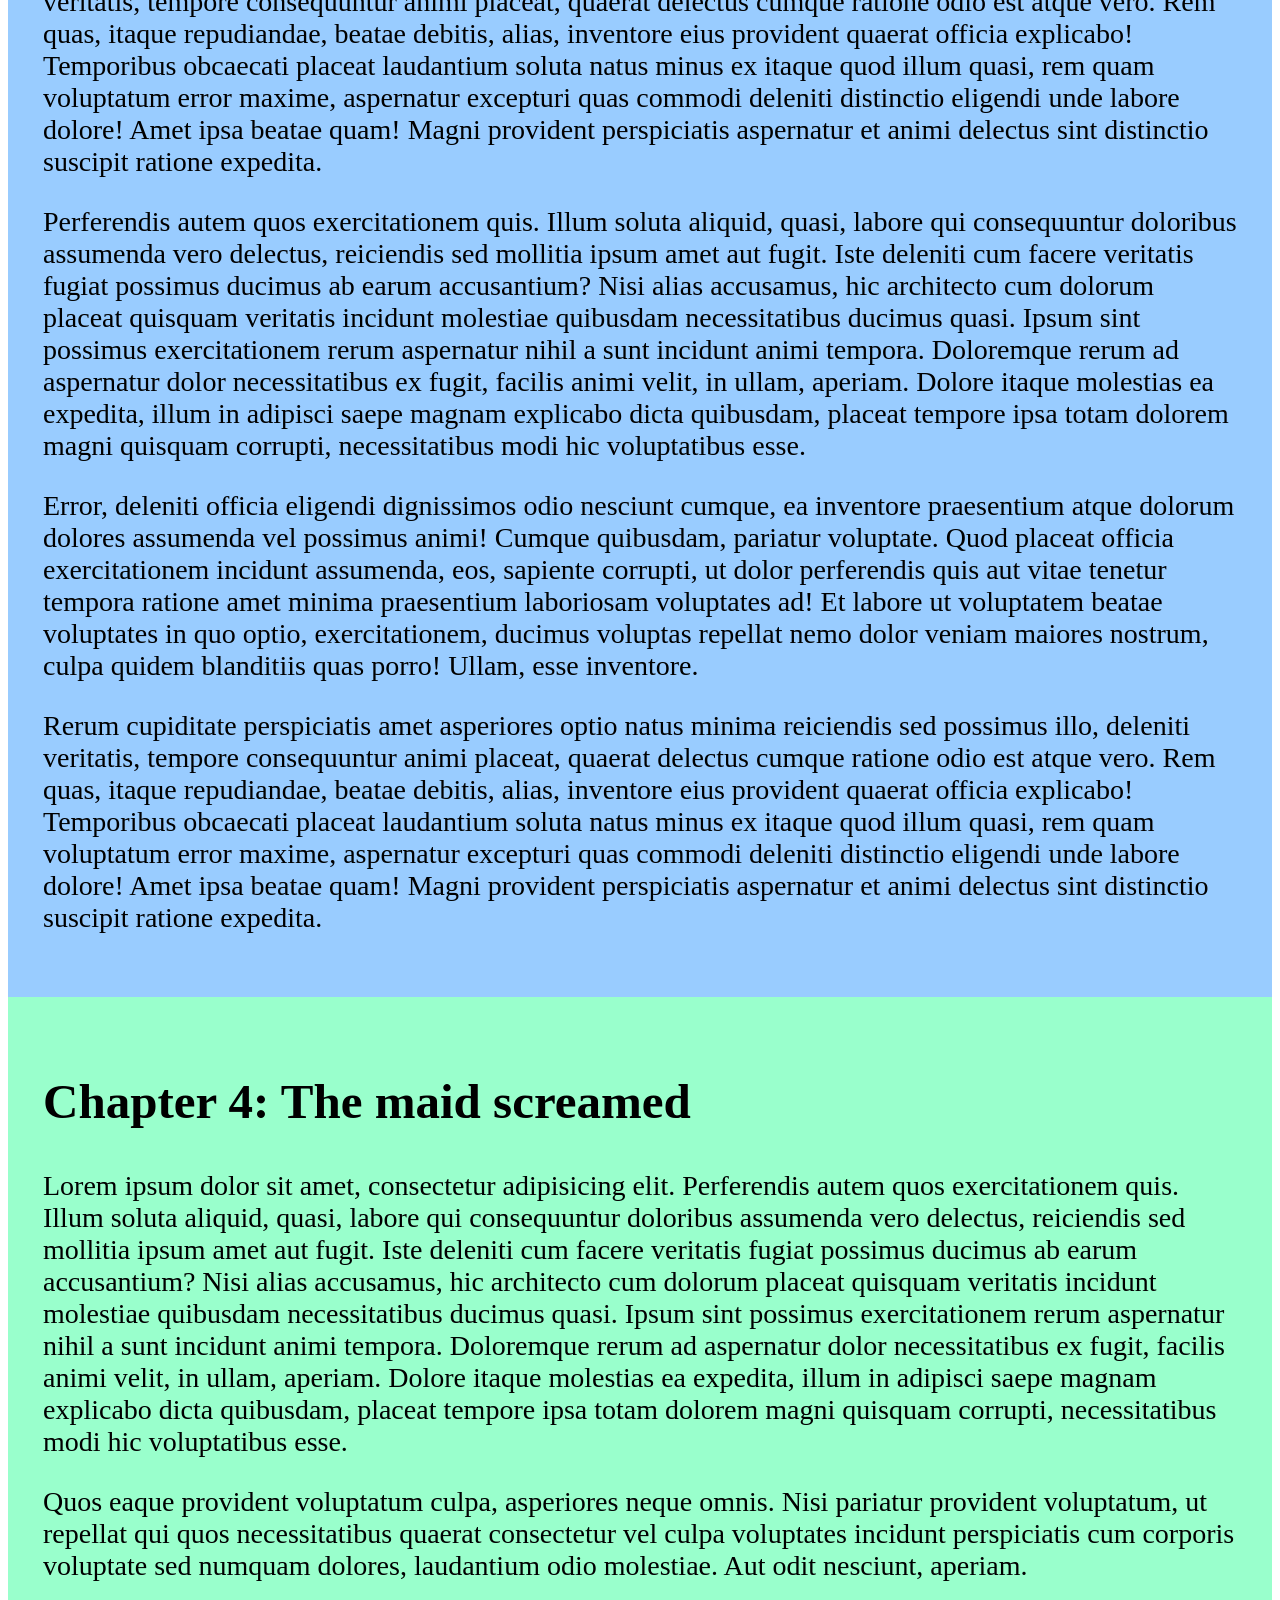
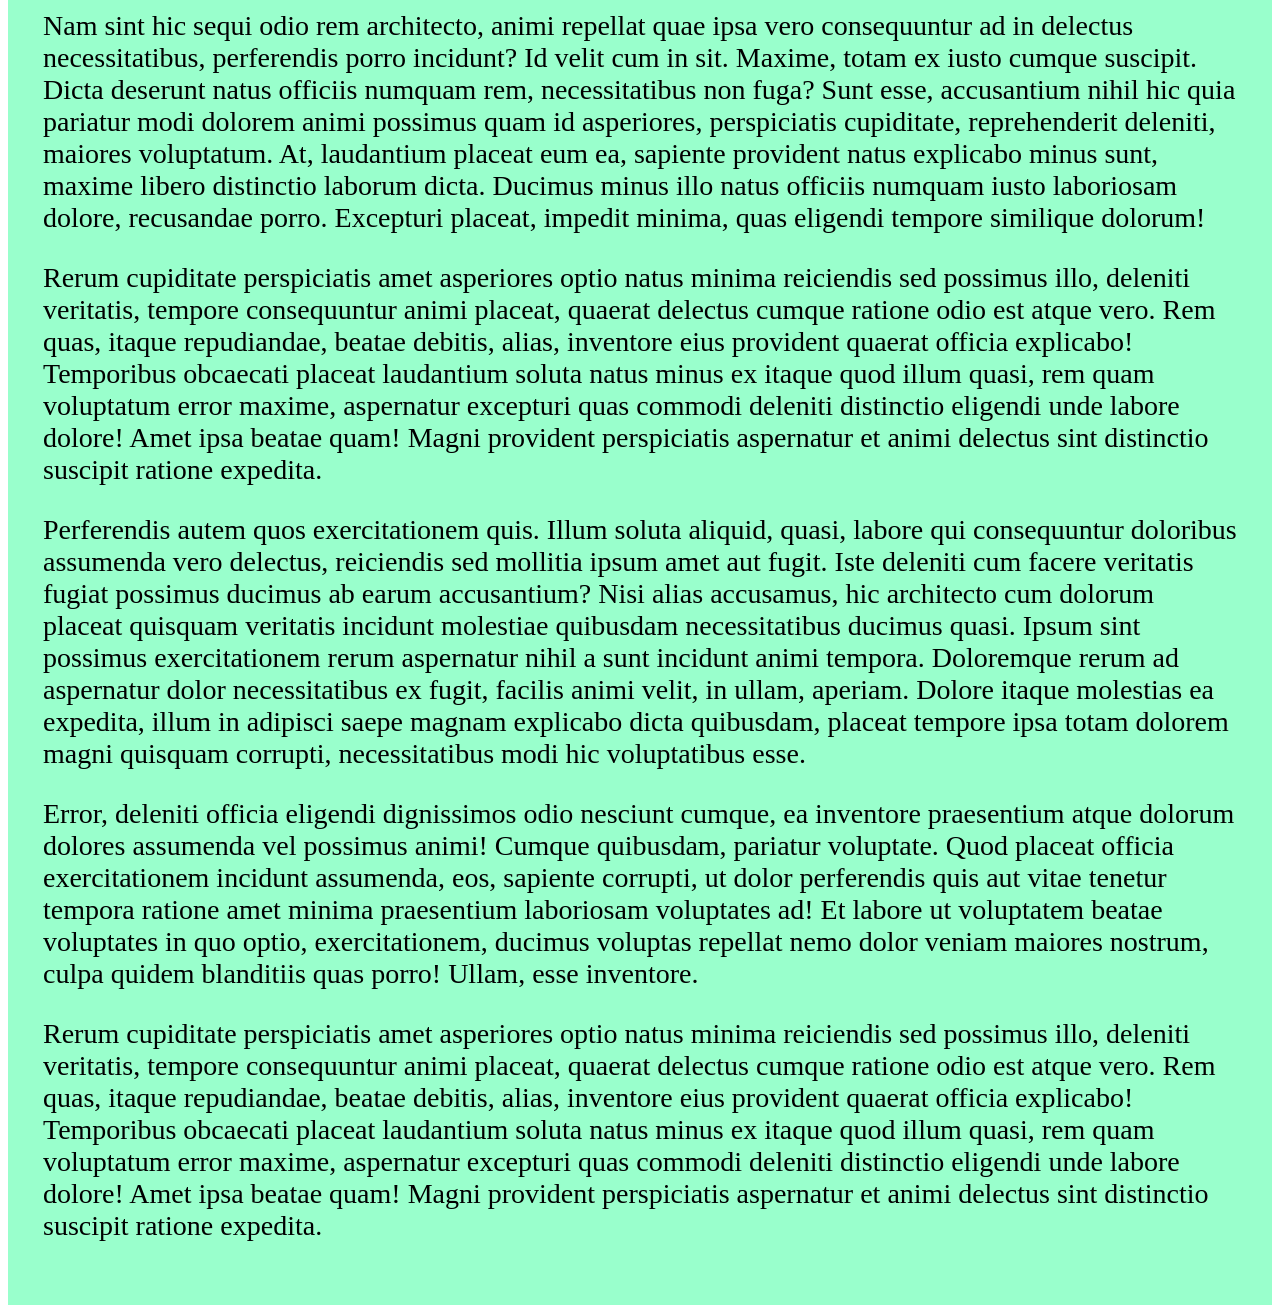
==== commit 40658fa6: "Refactor code using new JS" ====
--- a/index.html
+++ b/index.html
@@ -1,92 +1,63 @@
 <!DOCTYPE html>
-<html lang="zxx">
-<!-- Set language to Lorem ipsum  -->
+<html lang="en">
 
 <head>
     <meta charset="utf-8">
     <meta name="viewport" content="width=device-width, initial-scale=1">
-
-    <title>Larry's Landing Page</title>
+    <title>My Landing Page</title>
 
     <link rel="stylesheet" href="css/styles.css">
-
-    <script src="https://code.jquery.com/jquery-3.4.1.js"></script>
     <script src="js/app.js"></script>
 
 </head>
 
 <body>
-    <div class="contentsOfBook">
+    <section class="main" id="section1">
+        <!-- create scrolling space above Chapter 1  -->        
+        <br>
+        <br>
+        <h1>Chapter 1: It was a dark and stormy night</h1>
+        <p>Lorem ipsum dolor sit amet, consectetur adipisicing elit. Perferendis autem quos exercitationem quis. Illum soluta aliquid, quasi, labore qui consequuntur doloribus assumenda vero delectus, reiciendis sed mollitia ipsum amet aut fugit. Iste deleniti cum facere veritatis fugiat possimus ducimus ab earum accusantium? Nisi alias accusamus, hic architecto cum dolorum placeat quisquam veritatis incidunt molestiae quibusdam necessitatibus ducimus quasi. Ipsum sint possimus exercitationem rerum aspernatur nihil a sunt incidunt animi tempora. Doloremque rerum ad aspernatur dolor necessitatibus ex fugit, facilis animi velit, in ullam, aperiam. Dolore itaque molestias ea expedita, illum in adipisci saepe magnam explicabo dicta quibusdam, placeat tempore ipsa totam dolorem magni quisquam corrupti, necessitatibus modi hic voluptatibus esse.</p>
+        <p>Quos eaque provident voluptatum culpa, asperiores neque omnis. Nisi pariatur provident voluptatum, ut repellat qui quos necessitatibus quaerat consectetur vel culpa voluptates incidunt perspiciatis cum corporis voluptate sed numquam dolores, laudantium odio molestiae. Aut odit nesciunt, aperiam.</p>
+        <p>Nam sint hic sequi odio rem architecto, animi repellat quae ipsa vero consequuntur ad in delectus necessitatibus, perferendis porro incidunt? Id velit cum in sit. Maxime, totam ex iusto cumque suscipit. Dicta deserunt natus officiis numquam rem, necessitatibus non fuga? Sunt esse, accusantium nihil hic quia pariatur modi dolorem animi possimus quam id asperiores, perspiciatis cupiditate, reprehenderit deleniti, maiores voluptatum. At, laudantium placeat eum ea, sapiente provident natus explicabo minus sunt, maxime libero distinctio laborum dicta. Ducimus minus illo natus officiis numquam iusto laboriosam dolore, recusandae porro. Excepturi placeat, impedit minima, quas eligendi tempore similique dolorum!</p>
+        <p>Rerum cupiditate perspiciatis amet asperiores optio natus minima reiciendis sed possimus illo, deleniti veritatis, tempore consequuntur animi placeat, quaerat delectus cumque ratione odio est atque vero. Rem quas, itaque repudiandae, beatae debitis, alias, inventore eius provident quaerat officia explicabo! Temporibus obcaecati placeat laudantium soluta natus minus ex itaque quod illum quasi, rem quam voluptatum error maxime, aspernatur excepturi quas commodi deleniti distinctio eligendi unde labore dolore! Amet ipsa beatae quam! Magni provident perspiciatis aspernatur et animi delectus sint distinctio suscipit ratione expedita.</p>
+        <p>Perferendis autem quos exercitationem quis. Illum soluta aliquid, quasi, labore qui consequuntur doloribus assumenda vero delectus, reiciendis sed mollitia ipsum amet aut fugit. Iste deleniti cum facere veritatis fugiat possimus ducimus ab earum accusantium? Nisi alias accusamus, hic architecto cum dolorum placeat quisquam veritatis incidunt molestiae quibusdam necessitatibus ducimus quasi. Ipsum sint possimus exercitationem rerum aspernatur nihil a sunt incidunt animi tempora. Doloremque rerum ad aspernatur dolor necessitatibus ex fugit, facilis animi velit, in ullam, aperiam. Dolore itaque molestias ea expedita, illum in adipisci saepe magnam explicabo dicta quibusdam, placeat tempore ipsa totam dolorem magni quisquam corrupti, necessitatibus modi hic voluptatibus esse.</p>
+        <p>Error, deleniti officia eligendi dignissimos odio nesciunt cumque, ea inventore praesentium atque dolorum dolores assumenda vel possimus animi! Cumque quibusdam, pariatur voluptate. Quod placeat officia exercitationem incidunt assumenda, eos, sapiente corrupti, ut dolor perferendis quis aut vitae tenetur tempora ratione amet minima praesentium laboriosam voluptates ad! Et labore ut voluptatem beatae voluptates in quo optio, exercitationem, ducimus voluptas repellat nemo dolor veniam maiores nostrum, culpa quidem blanditiis quas porro! Ullam, esse inventore.</p>
+        <p>Rerum cupiditate perspiciatis amet asperiores optio natus minima reiciendis sed possimus illo, deleniti veritatis, tempore consequuntur animi placeat, quaerat delectus cumque ratione odio est atque vero. Rem quas, itaque repudiandae, beatae debitis, alias, inventore eius provident quaerat officia explicabo! Temporibus obcaecati placeat laudantium soluta natus minus ex itaque quod illum quasi, rem quam voluptatum error maxime, aspernatur excepturi quas commodi deleniti distinctio eligendi unde labore dolore! Amet ipsa beatae quam! Magni provident perspiciatis aspernatur et animi delectus sint distinctio suscipit ratione expedita.</p>
+    </section>
 
-        <div class="navbar">
-            <h1>Table of Contents (click me)</h1>
-            <div class="menuOption"><a href="#section1">Chapter 1</a></div>
-            <div class="menuOption"><a href="#section2">Chapter 2</a></div>
-            <div class="menuOption"><a href="#section3">Chapter 3</a></div>
-            <div class="menuOption"><a href="#section4">Chapter 4</a></div>
-        </div>
+    <section class="main" id="section2">
+        <h1>Chapter 2: Suddenly, a shot rang out!</h1>
+        <p>Lorem ipsum dolor sit amet, consectetur adipisicing elit. Perferendis autem quos exercitationem quis. Illum soluta aliquid, quasi, labore qui consequuntur doloribus assumenda vero delectus, reiciendis sed mollitia ipsum amet aut fugit. Iste deleniti cum facere veritatis fugiat possimus ducimus ab earum accusantium? Nisi alias accusamus, hic architecto cum dolorum placeat quisquam veritatis incidunt molestiae quibusdam necessitatibus ducimus quasi. Ipsum sint possimus exercitationem rerum aspernatur nihil a sunt incidunt animi tempora. Doloremque rerum ad aspernatur dolor necessitatibus ex fugit, facilis animi velit, in ullam, aperiam. Dolore itaque molestias ea expedita, illum in adipisci saepe magnam explicabo dicta quibusdam, placeat tempore ipsa totam dolorem magni quisquam corrupti, necessitatibus modi hic voluptatibus esse.</p>
+        <p>Quos eaque provident voluptatum culpa, asperiores neque omnis. Nisi pariatur provident voluptatum, ut repellat qui quos necessitatibus quaerat consectetur vel culpa voluptates incidunt perspiciatis cum corporis voluptate sed numquam dolores, laudantium odio molestiae. Aut odit nesciunt, aperiam.</p>
+        <p>Nam sint hic sequi odio rem architecto, animi repellat quae ipsa vero consequuntur ad in delectus necessitatibus, perferendis porro incidunt? Id velit cum in sit. Maxime, totam ex iusto cumque suscipit. Dicta deserunt natus officiis numquam rem, necessitatibus non fuga? Sunt esse, accusantium nihil hic quia pariatur modi dolorem animi possimus quam id asperiores, perspiciatis cupiditate, reprehenderit deleniti, maiores voluptatum. At, laudantium placeat eum ea, sapiente provident natus explicabo minus sunt, maxime libero distinctio laborum dicta. Ducimus minus illo natus officiis numquam iusto laboriosam dolore, recusandae porro. Excepturi placeat, impedit minima, quas eligendi tempore similique dolorum!</p>
+        <p>Rerum cupiditate perspiciatis amet asperiores optio natus minima reiciendis sed possimus illo, deleniti veritatis, tempore consequuntur animi placeat, quaerat delectus cumque ratione odio est atque vero. Rem quas, itaque repudiandae, beatae debitis, alias, inventore eius provident quaerat officia explicabo! Temporibus obcaecati placeat laudantium soluta natus minus ex itaque quod illum quasi, rem quam voluptatum error maxime, aspernatur excepturi quas commodi deleniti distinctio eligendi unde labore dolore! Amet ipsa beatae quam! Magni provident perspiciatis aspernatur et animi delectus sint distinctio suscipit ratione expedita.</p>
+        <p>Perferendis autem quos exercitationem quis. Illum soluta aliquid, quasi, labore qui consequuntur doloribus assumenda vero delectus, reiciendis sed mollitia ipsum amet aut fugit. Iste deleniti cum facere veritatis fugiat possimus ducimus ab earum accusantium? Nisi alias accusamus, hic architecto cum dolorum placeat quisquam veritatis incidunt molestiae quibusdam necessitatibus ducimus quasi. Ipsum sint possimus exercitationem rerum aspernatur nihil a sunt incidunt animi tempora. Doloremque rerum ad aspernatur dolor necessitatibus ex fugit, facilis animi velit, in ullam, aperiam. Dolore itaque molestias ea expedita, illum in adipisci saepe magnam explicabo dicta quibusdam, placeat tempore ipsa totam dolorem magni quisquam corrupti, necessitatibus modi hic voluptatibus esse.</p>
+        <p>Error, deleniti officia eligendi dignissimos odio nesciunt cumque, ea inventore praesentium atque dolorum dolores assumenda vel possimus animi! Cumque quibusdam, pariatur voluptate. Quod placeat officia exercitationem incidunt assumenda, eos, sapiente corrupti, ut dolor perferendis quis aut vitae tenetur tempora ratione amet minima praesentium laboriosam voluptates ad! Et labore ut voluptatem beatae voluptates in quo optio, exercitationem, ducimus voluptas repellat nemo dolor veniam maiores nostrum, culpa quidem blanditiis quas porro! Ullam, esse inventore.</p>
+        <p>Rerum cupiditate perspiciatis amet asperiores optio natus minima reiciendis sed possimus illo, deleniti veritatis, tempore consequuntur animi placeat, quaerat delectus cumque ratione odio est atque vero. Rem quas, itaque repudiandae, beatae debitis, alias, inventore eius provident quaerat officia explicabo! Temporibus obcaecati placeat laudantium soluta natus minus ex itaque quod illum quasi, rem quam voluptatum error maxime, aspernatur excepturi quas commodi deleniti distinctio eligendi unde labore dolore! Amet ipsa beatae quam! Magni provident perspiciatis aspernatur et animi delectus sint distinctio suscipit ratione expedita.</p>
+    </section>
 
-        <section>
-            <div class="main" id="section1">
-                <h2>Chapter 1: It was a dark and stormy night</h2>
+    <section class="main" id="section3">
+        <h1>Chapter 3: A door slammed</h1>
+        <p>Lorem ipsum dolor sit amet, consectetur adipisicing elit. Perferendis autem quos exercitationem quis. Illum soluta aliquid, quasi, labore qui consequuntur doloribus assumenda vero delectus, reiciendis sed mollitia ipsum amet aut fugit. Iste deleniti cum facere veritatis fugiat possimus ducimus ab earum accusantium? Nisi alias accusamus, hic architecto cum dolorum placeat quisquam veritatis incidunt molestiae quibusdam necessitatibus ducimus quasi. Ipsum sint possimus exercitationem rerum aspernatur nihil a sunt incidunt animi tempora. Doloremque rerum ad aspernatur dolor necessitatibus ex fugit, facilis animi velit, in ullam, aperiam. Dolore itaque molestias ea expedita, illum in adipisci saepe magnam explicabo dicta quibusdam, placeat tempore ipsa totam dolorem magni quisquam corrupti, necessitatibus modi hic voluptatibus esse.</p>
+        <p>Quos eaque provident voluptatum culpa, asperiores neque omnis. Nisi pariatur provident voluptatum, ut repellat qui quos necessitatibus quaerat consectetur vel culpa voluptates incidunt perspiciatis cum corporis voluptate sed numquam dolores, laudantium odio molestiae. Aut odit nesciunt, aperiam.</p>
+        <p>Nam sint hic sequi odio rem architecto, animi repellat quae ipsa vero consequuntur ad in delectus necessitatibus, perferendis porro incidunt? Id velit cum in sit. Maxime, totam ex iusto cumque suscipit. Dicta deserunt natus officiis numquam rem, necessitatibus non fuga? Sunt esse, accusantium nihil hic quia pariatur modi dolorem animi possimus quam id asperiores, perspiciatis cupiditate, reprehenderit deleniti, maiores voluptatum. At, laudantium placeat eum ea, sapiente provident natus explicabo minus sunt, maxime libero distinctio laborum dicta. Ducimus minus illo natus officiis numquam iusto laboriosam dolore, recusandae porro. Excepturi placeat, impedit minima, quas eligendi tempore similique dolorum!</p>
+        <p>Rerum cupiditate perspiciatis amet asperiores optio natus minima reiciendis sed possimus illo, deleniti veritatis, tempore consequuntur animi placeat, quaerat delectus cumque ratione odio est atque vero. Rem quas, itaque repudiandae, beatae debitis, alias, inventore eius provident quaerat officia explicabo! Temporibus obcaecati placeat laudantium soluta natus minus ex itaque quod illum quasi, rem quam voluptatum error maxime, aspernatur excepturi quas commodi deleniti distinctio eligendi unde labore dolore! Amet ipsa beatae quam! Magni provident perspiciatis aspernatur et animi delectus sint distinctio suscipit ratione expedita.</p>
+        <p>Perferendis autem quos exercitationem quis. Illum soluta aliquid, quasi, labore qui consequuntur doloribus assumenda vero delectus, reiciendis sed mollitia ipsum amet aut fugit. Iste deleniti cum facere veritatis fugiat possimus ducimus ab earum accusantium? Nisi alias accusamus, hic architecto cum dolorum placeat quisquam veritatis incidunt molestiae quibusdam necessitatibus ducimus quasi. Ipsum sint possimus exercitationem rerum aspernatur nihil a sunt incidunt animi tempora. Doloremque rerum ad aspernatur dolor necessitatibus ex fugit, facilis animi velit, in ullam, aperiam. Dolore itaque molestias ea expedita, illum in adipisci saepe magnam explicabo dicta quibusdam, placeat tempore ipsa totam dolorem magni quisquam corrupti, necessitatibus modi hic voluptatibus esse.</p>
+        <p>Error, deleniti officia eligendi dignissimos odio nesciunt cumque, ea inventore praesentium atque dolorum dolores assumenda vel possimus animi! Cumque quibusdam, pariatur voluptate. Quod placeat officia exercitationem incidunt assumenda, eos, sapiente corrupti, ut dolor perferendis quis aut vitae tenetur tempora ratione amet minima praesentium laboriosam voluptates ad! Et labore ut voluptatem beatae voluptates in quo optio, exercitationem, ducimus voluptas repellat nemo dolor veniam maiores nostrum, culpa quidem blanditiis quas porro! Ullam, esse inventore.</p>
+        <p>Rerum cupiditate perspiciatis amet asperiores optio natus minima reiciendis sed possimus illo, deleniti veritatis, tempore consequuntur animi placeat, quaerat delectus cumque ratione odio est atque vero. Rem quas, itaque repudiandae, beatae debitis, alias, inventore eius provident quaerat officia explicabo! Temporibus obcaecati placeat laudantium soluta natus minus ex itaque quod illum quasi, rem quam voluptatum error maxime, aspernatur excepturi quas commodi deleniti distinctio eligendi unde labore dolore! Amet ipsa beatae quam! Magni provident perspiciatis aspernatur et animi delectus sint distinctio suscipit ratione expedita.</p>
+    </section>
 
-                <p>Lorem ipsum dolor sit amet, consectetur adipisicing elit. Perferendis autem quos exercitationem quis. Illum soluta aliquid, quasi, labore qui consequuntur doloribus assumenda vero delectus, reiciendis sed mollitia ipsum amet aut fugit. Iste deleniti cum facere veritatis fugiat possimus ducimus ab earum accusantium? Nisi alias accusamus, hic architecto cum dolorum placeat quisquam veritatis incidunt molestiae quibusdam necessitatibus ducimus quasi. Ipsum sint possimus exercitationem rerum aspernatur nihil a sunt incidunt animi tempora. Doloremque rerum ad aspernatur dolor necessitatibus ex fugit, facilis animi velit, in ullam, aperiam. Dolore itaque molestias ea expedita, illum in adipisci saepe magnam explicabo dicta quibusdam, placeat tempore ipsa totam dolorem magni quisquam corrupti, necessitatibus modi hic voluptatibus esse.</p>
-                <p>Quos eaque provident voluptatum culpa, asperiores neque omnis. Nisi pariatur provident voluptatum, ut repellat qui quos necessitatibus quaerat consectetur vel culpa voluptates incidunt perspiciatis cum corporis voluptate sed numquam dolores, laudantium odio molestiae. Aut odit nesciunt, aperiam.</p>
-                <p>Nam sint hic sequi odio rem architecto, animi repellat quae ipsa vero consequuntur ad in delectus necessitatibus, perferendis porro incidunt? Id velit cum in sit. Maxime, totam ex iusto cumque suscipit. Dicta deserunt natus officiis numquam rem, necessitatibus non fuga? Sunt esse, accusantium nihil hic quia pariatur modi dolorem animi possimus quam id asperiores, perspiciatis cupiditate, reprehenderit deleniti, maiores voluptatum. At, laudantium placeat eum ea, sapiente provident natus explicabo minus sunt, maxime libero distinctio laborum dicta. Ducimus minus illo natus officiis numquam iusto laboriosam dolore, recusandae porro. Excepturi placeat, impedit minima, quas eligendi tempore similique dolorum!</p>
-                <p>Rerum cupiditate perspiciatis amet asperiores optio natus minima reiciendis sed possimus illo, deleniti veritatis, tempore consequuntur animi placeat, quaerat delectus cumque ratione odio est atque vero. Rem quas, itaque repudiandae, beatae debitis, alias, inventore eius provident quaerat officia explicabo! Temporibus obcaecati placeat laudantium soluta natus minus ex itaque quod illum quasi, rem quam voluptatum error maxime, aspernatur excepturi quas commodi deleniti distinctio eligendi unde labore dolore! Amet ipsa beatae quam! Magni provident perspiciatis aspernatur et animi delectus sint distinctio suscipit ratione expedita.</p>
-                <p>Perferendis autem quos exercitationem quis. Illum soluta aliquid, quasi, labore qui consequuntur doloribus assumenda vero delectus, reiciendis sed mollitia ipsum amet aut fugit. Iste deleniti cum facere veritatis fugiat possimus ducimus ab earum accusantium? Nisi alias accusamus, hic architecto cum dolorum placeat quisquam veritatis incidunt molestiae quibusdam necessitatibus ducimus quasi. Ipsum sint possimus exercitationem rerum aspernatur nihil a sunt incidunt animi tempora. Doloremque rerum ad aspernatur dolor necessitatibus ex fugit, facilis animi velit, in ullam, aperiam. Dolore itaque molestias ea expedita, illum in adipisci saepe magnam explicabo dicta quibusdam, placeat tempore ipsa totam dolorem magni quisquam corrupti, necessitatibus modi hic voluptatibus esse.</p>
-                <p>Error, deleniti officia eligendi dignissimos odio nesciunt cumque, ea inventore praesentium atque dolorum dolores assumenda vel possimus animi! Cumque quibusdam, pariatur voluptate. Quod placeat officia exercitationem incidunt assumenda, eos, sapiente corrupti, ut dolor perferendis quis aut vitae tenetur tempora ratione amet minima praesentium laboriosam voluptates ad! Et labore ut voluptatem beatae voluptates in quo optio, exercitationem, ducimus voluptas repellat nemo dolor veniam maiores nostrum, culpa quidem blanditiis quas porro! Ullam, esse inventore.</p>
-                <p>Rerum cupiditate perspiciatis amet asperiores optio natus minima reiciendis sed possimus illo, deleniti veritatis, tempore consequuntur animi placeat, quaerat delectus cumque ratione odio est atque vero. Rem quas, itaque repudiandae, beatae debitis, alias, inventore eius provident quaerat officia explicabo! Temporibus obcaecati placeat laudantium soluta natus minus ex itaque quod illum quasi, rem quam voluptatum error maxime, aspernatur excepturi quas commodi deleniti distinctio eligendi unde labore dolore! Amet ipsa beatae quam! Magni provident perspiciatis aspernatur et animi delectus sint distinctio suscipit ratione expedita.</p>
+    <section class="main" id="section4">
+        <h1>Chapter 4: The maid screamed</h1>
+        <p>Lorem ipsum dolor sit amet, consectetur adipisicing elit. Perferendis autem quos exercitationem quis. Illum soluta aliquid, quasi, labore qui consequuntur doloribus assumenda vero delectus, reiciendis sed mollitia ipsum amet aut fugit. Iste deleniti cum facere veritatis fugiat possimus ducimus ab earum accusantium? Nisi alias accusamus, hic architecto cum dolorum placeat quisquam veritatis incidunt molestiae quibusdam necessitatibus ducimus quasi. Ipsum sint possimus exercitationem rerum aspernatur nihil a sunt incidunt animi tempora. Doloremque rerum ad aspernatur dolor necessitatibus ex fugit, facilis animi velit, in ullam, aperiam. Dolore itaque molestias ea expedita, illum in adipisci saepe magnam explicabo dicta quibusdam, placeat tempore ipsa totam dolorem magni quisquam corrupti, necessitatibus modi hic voluptatibus esse.</p>
+        <p>Quos eaque provident voluptatum culpa, asperiores neque omnis. Nisi pariatur provident voluptatum, ut repellat qui quos necessitatibus quaerat consectetur vel culpa voluptates incidunt perspiciatis cum corporis voluptate sed numquam dolores, laudantium odio molestiae. Aut odit nesciunt, aperiam.</p>
+        <p>Nam sint hic sequi odio rem architecto, animi repellat quae ipsa vero consequuntur ad in delectus necessitatibus, perferendis porro incidunt? Id velit cum in sit. Maxime, totam ex iusto cumque suscipit. Dicta deserunt natus officiis numquam rem, necessitatibus non fuga? Sunt esse, accusantium nihil hic quia pariatur modi dolorem animi possimus quam id asperiores, perspiciatis cupiditate, reprehenderit deleniti, maiores voluptatum. At, laudantium placeat eum ea, sapiente provident natus explicabo minus sunt, maxime libero distinctio laborum dicta. Ducimus minus illo natus officiis numquam iusto laboriosam dolore, recusandae porro. Excepturi placeat, impedit minima, quas eligendi tempore similique dolorum!</p>
+        <p>Rerum cupiditate perspiciatis amet asperiores optio natus minima reiciendis sed possimus illo, deleniti veritatis, tempore consequuntur animi placeat, quaerat delectus cumque ratione odio est atque vero. Rem quas, itaque repudiandae, beatae debitis, alias, inventore eius provident quaerat officia explicabo! Temporibus obcaecati placeat laudantium soluta natus minus ex itaque quod illum quasi, rem quam voluptatum error maxime, aspernatur excepturi quas commodi deleniti distinctio eligendi unde labore dolore! Amet ipsa beatae quam! Magni provident perspiciatis aspernatur et animi delectus sint distinctio suscipit ratione expedita.</p>
+        <p>Perferendis autem quos exercitationem quis. Illum soluta aliquid, quasi, labore qui consequuntur doloribus assumenda vero delectus, reiciendis sed mollitia ipsum amet aut fugit. Iste deleniti cum facere veritatis fugiat possimus ducimus ab earum accusantium? Nisi alias accusamus, hic architecto cum dolorum placeat quisquam veritatis incidunt molestiae quibusdam necessitatibus ducimus quasi. Ipsum sint possimus exercitationem rerum aspernatur nihil a sunt incidunt animi tempora. Doloremque rerum ad aspernatur dolor necessitatibus ex fugit, facilis animi velit, in ullam, aperiam. Dolore itaque molestias ea expedita, illum in adipisci saepe magnam explicabo dicta quibusdam, placeat tempore ipsa totam dolorem magni quisquam corrupti, necessitatibus modi hic voluptatibus esse.</p>
+        <p>Error, deleniti officia eligendi dignissimos odio nesciunt cumque, ea inventore praesentium atque dolorum dolores assumenda vel possimus animi! Cumque quibusdam, pariatur voluptate. Quod placeat officia exercitationem incidunt assumenda, eos, sapiente corrupti, ut dolor perferendis quis aut vitae tenetur tempora ratione amet minima praesentium laboriosam voluptates ad! Et labore ut voluptatem beatae voluptates in quo optio, exercitationem, ducimus voluptas repellat nemo dolor veniam maiores nostrum, culpa quidem blanditiis quas porro! Ullam, esse inventore.</p>
+        <p>Rerum cupiditate perspiciatis amet asperiores optio natus minima reiciendis sed possimus illo, deleniti veritatis, tempore consequuntur animi placeat, quaerat delectus cumque ratione odio est atque vero. Rem quas, itaque repudiandae, beatae debitis, alias, inventore eius provident quaerat officia explicabo! Temporibus obcaecati placeat laudantium soluta natus minus ex itaque quod illum quasi, rem quam voluptatum error maxime, aspernatur excepturi quas commodi deleniti distinctio eligendi unde labore dolore! Amet ipsa beatae quam! Magni provident perspiciatis aspernatur et animi delectus sint distinctio suscipit ratione expedita.</p>
+    </section>
 
-            </div>
-        </section>
-
-        <section>
-            <div class="main" id="section2">
-                <h2>Chapter 2: Suddenly, a shot rang out!</h2>
-
-                <p>Lorem ipsum dolor sit amet, consectetur adipisicing elit. Perferendis autem quos exercitationem quis. Illum soluta aliquid, quasi, labore qui consequuntur doloribus assumenda vero delectus, reiciendis sed mollitia ipsum amet aut fugit. Iste deleniti cum facere veritatis fugiat possimus ducimus ab earum accusantium? Nisi alias accusamus, hic architecto cum dolorum placeat quisquam veritatis incidunt molestiae quibusdam necessitatibus ducimus quasi. Ipsum sint possimus exercitationem rerum aspernatur nihil a sunt incidunt animi tempora. Doloremque rerum ad aspernatur dolor necessitatibus ex fugit, facilis animi velit, in ullam, aperiam. Dolore itaque molestias ea expedita, illum in adipisci saepe magnam explicabo dicta quibusdam, placeat tempore ipsa totam dolorem magni quisquam corrupti, necessitatibus modi hic voluptatibus esse.</p>
-                <p>Quos eaque provident voluptatum culpa, asperiores neque omnis. Nisi pariatur provident voluptatum, ut repellat qui quos necessitatibus quaerat consectetur vel culpa voluptates incidunt perspiciatis cum corporis voluptate sed numquam dolores, laudantium odio molestiae. Aut odit nesciunt, aperiam.</p>
-                <p>Nam sint hic sequi odio rem architecto, animi repellat quae ipsa vero consequuntur ad in delectus necessitatibus, perferendis porro incidunt? Id velit cum in sit. Maxime, totam ex iusto cumque suscipit. Dicta deserunt natus officiis numquam rem, necessitatibus non fuga? Sunt esse, accusantium nihil hic quia pariatur modi dolorem animi possimus quam id asperiores, perspiciatis cupiditate, reprehenderit deleniti, maiores voluptatum. At, laudantium placeat eum ea, sapiente provident natus explicabo minus sunt, maxime libero distinctio laborum dicta. Ducimus minus illo natus officiis numquam iusto laboriosam dolore, recusandae porro. Excepturi placeat, impedit minima, quas eligendi tempore similique dolorum!</p>
-                <p>Rerum cupiditate perspiciatis amet asperiores optio natus minima reiciendis sed possimus illo, deleniti veritatis, tempore consequuntur animi placeat, quaerat delectus cumque ratione odio est atque vero. Rem quas, itaque repudiandae, beatae debitis, alias, inventore eius provident quaerat officia explicabo! Temporibus obcaecati placeat laudantium soluta natus minus ex itaque quod illum quasi, rem quam voluptatum error maxime, aspernatur excepturi quas commodi deleniti distinctio eligendi unde labore dolore! Amet ipsa beatae quam! Magni provident perspiciatis aspernatur et animi delectus sint distinctio suscipit ratione expedita.</p>
-                <p>Perferendis autem quos exercitationem quis. Illum soluta aliquid, quasi, labore qui consequuntur doloribus assumenda vero delectus, reiciendis sed mollitia ipsum amet aut fugit. Iste deleniti cum facere veritatis fugiat possimus ducimus ab earum accusantium? Nisi alias accusamus, hic architecto cum dolorum placeat quisquam veritatis incidunt molestiae quibusdam necessitatibus ducimus quasi. Ipsum sint possimus exercitationem rerum aspernatur nihil a sunt incidunt animi tempora. Doloremque rerum ad aspernatur dolor necessitatibus ex fugit, facilis animi velit, in ullam, aperiam. Dolore itaque molestias ea expedita, illum in adipisci saepe magnam explicabo dicta quibusdam, placeat tempore ipsa totam dolorem magni quisquam corrupti, necessitatibus modi hic voluptatibus esse.</p>
-                <p>Error, deleniti officia eligendi dignissimos odio nesciunt cumque, ea inventore praesentium atque dolorum dolores assumenda vel possimus animi! Cumque quibusdam, pariatur voluptate. Quod placeat officia exercitationem incidunt assumenda, eos, sapiente corrupti, ut dolor perferendis quis aut vitae tenetur tempora ratione amet minima praesentium laboriosam voluptates ad! Et labore ut voluptatem beatae voluptates in quo optio, exercitationem, ducimus voluptas repellat nemo dolor veniam maiores nostrum, culpa quidem blanditiis quas porro! Ullam, esse inventore.</p>
-                <p>Rerum cupiditate perspiciatis amet asperiores optio natus minima reiciendis sed possimus illo, deleniti veritatis, tempore consequuntur animi placeat, quaerat delectus cumque ratione odio est atque vero. Rem quas, itaque repudiandae, beatae debitis, alias, inventore eius provident quaerat officia explicabo! Temporibus obcaecati placeat laudantium soluta natus minus ex itaque quod illum quasi, rem quam voluptatum error maxime, aspernatur excepturi quas commodi deleniti distinctio eligendi unde labore dolore! Amet ipsa beatae quam! Magni provident perspiciatis aspernatur et animi delectus sint distinctio suscipit ratione expedita.</p>
-
-            </div>
-        </section>
-
-        <section>
-            <div class="main" id="section3">
-                <h2>Chapter 3: A door slammed</h2>
-
-                <p>Lorem ipsum dolor sit amet, consectetur adipisicing elit. Perferendis autem quos exercitationem quis. Illum soluta aliquid, quasi, labore qui consequuntur doloribus assumenda vero delectus, reiciendis sed mollitia ipsum amet aut fugit. Iste deleniti cum facere veritatis fugiat possimus ducimus ab earum accusantium? Nisi alias accusamus, hic architecto cum dolorum placeat quisquam veritatis incidunt molestiae quibusdam necessitatibus ducimus quasi. Ipsum sint possimus exercitationem rerum aspernatur nihil a sunt incidunt animi tempora. Doloremque rerum ad aspernatur dolor necessitatibus ex fugit, facilis animi velit, in ullam, aperiam. Dolore itaque molestias ea expedita, illum in adipisci saepe magnam explicabo dicta quibusdam, placeat tempore ipsa totam dolorem magni quisquam corrupti, necessitatibus modi hic voluptatibus esse.</p>
-                <p>Quos eaque provident voluptatum culpa, asperiores neque omnis. Nisi pariatur provident voluptatum, ut repellat qui quos necessitatibus quaerat consectetur vel culpa voluptates incidunt perspiciatis cum corporis voluptate sed numquam dolores, laudantium odio molestiae. Aut odit nesciunt, aperiam.</p>
-                <p>Nam sint hic sequi odio rem architecto, animi repellat quae ipsa vero consequuntur ad in delectus necessitatibus, perferendis porro incidunt? Id velit cum in sit. Maxime, totam ex iusto cumque suscipit. Dicta deserunt natus officiis numquam rem, necessitatibus non fuga? Sunt esse, accusantium nihil hic quia pariatur modi dolorem animi possimus quam id asperiores, perspiciatis cupiditate, reprehenderit deleniti, maiores voluptatum. At, laudantium placeat eum ea, sapiente provident natus explicabo minus sunt, maxime libero distinctio laborum dicta. Ducimus minus illo natus officiis numquam iusto laboriosam dolore, recusandae porro. Excepturi placeat, impedit minima, quas eligendi tempore similique dolorum!</p>
-                <p>Rerum cupiditate perspiciatis amet asperiores optio natus minima reiciendis sed possimus illo, deleniti veritatis, tempore consequuntur animi placeat, quaerat delectus cumque ratione odio est atque vero. Rem quas, itaque repudiandae, beatae debitis, alias, inventore eius provident quaerat officia explicabo! Temporibus obcaecati placeat laudantium soluta natus minus ex itaque quod illum quasi, rem quam voluptatum error maxime, aspernatur excepturi quas commodi deleniti distinctio eligendi unde labore dolore! Amet ipsa beatae quam! Magni provident perspiciatis aspernatur et animi delectus sint distinctio suscipit ratione expedita.</p>
-                <p>Perferendis autem quos exercitationem quis. Illum soluta aliquid, quasi, labore qui consequuntur doloribus assumenda vero delectus, reiciendis sed mollitia ipsum amet aut fugit. Iste deleniti cum facere veritatis fugiat possimus ducimus ab earum accusantium? Nisi alias accusamus, hic architecto cum dolorum placeat quisquam veritatis incidunt molestiae quibusdam necessitatibus ducimus quasi. Ipsum sint possimus exercitationem rerum aspernatur nihil a sunt incidunt animi tempora. Doloremque rerum ad aspernatur dolor necessitatibus ex fugit, facilis animi velit, in ullam, aperiam. Dolore itaque molestias ea expedita, illum in adipisci saepe magnam explicabo dicta quibusdam, placeat tempore ipsa totam dolorem magni quisquam corrupti, necessitatibus modi hic voluptatibus esse.</p>
-                <p>Error, deleniti officia eligendi dignissimos odio nesciunt cumque, ea inventore praesentium atque dolorum dolores assumenda vel possimus animi! Cumque quibusdam, pariatur voluptate. Quod placeat officia exercitationem incidunt assumenda, eos, sapiente corrupti, ut dolor perferendis quis aut vitae tenetur tempora ratione amet minima praesentium laboriosam voluptates ad! Et labore ut voluptatem beatae voluptates in quo optio, exercitationem, ducimus voluptas repellat nemo dolor veniam maiores nostrum, culpa quidem blanditiis quas porro! Ullam, esse inventore.</p>
-                <p>Rerum cupiditate perspiciatis amet asperiores optio natus minima reiciendis sed possimus illo, deleniti veritatis, tempore consequuntur animi placeat, quaerat delectus cumque ratione odio est atque vero. Rem quas, itaque repudiandae, beatae debitis, alias, inventore eius provident quaerat officia explicabo! Temporibus obcaecati placeat laudantium soluta natus minus ex itaque quod illum quasi, rem quam voluptatum error maxime, aspernatur excepturi quas commodi deleniti distinctio eligendi unde labore dolore! Amet ipsa beatae quam! Magni provident perspiciatis aspernatur et animi delectus sint distinctio suscipit ratione expedita.</p>
-
-            </div>
-        </section>
-
-        <section>
-            <div class="main" id="section4">
-                <h2>Chapter 4: The maid screamed</h2>
-
-                <p>Lorem ipsum dolor sit amet, consectetur adipisicing elit. Perferendis autem quos exercitationem quis. Illum soluta aliquid, quasi, labore qui consequuntur doloribus assumenda vero delectus, reiciendis sed mollitia ipsum amet aut fugit. Iste deleniti cum facere veritatis fugiat possimus ducimus ab earum accusantium? Nisi alias accusamus, hic architecto cum dolorum placeat quisquam veritatis incidunt molestiae quibusdam necessitatibus ducimus quasi. Ipsum sint possimus exercitationem rerum aspernatur nihil a sunt incidunt animi tempora. Doloremque rerum ad aspernatur dolor necessitatibus ex fugit, facilis animi velit, in ullam, aperiam. Dolore itaque molestias ea expedita, illum in adipisci saepe magnam explicabo dicta quibusdam, placeat tempore ipsa totam dolorem magni quisquam corrupti, necessitatibus modi hic voluptatibus esse.</p>
-                <p>Quos eaque provident voluptatum culpa, asperiores neque omnis. Nisi pariatur provident voluptatum, ut repellat qui quos necessitatibus quaerat consectetur vel culpa voluptates incidunt perspiciatis cum corporis voluptate sed numquam dolores, laudantium odio molestiae. Aut odit nesciunt, aperiam.</p>
-                <p>Nam sint hic sequi odio rem architecto, animi repellat quae ipsa vero consequuntur ad in delectus necessitatibus, perferendis porro incidunt? Id velit cum in sit. Maxime, totam ex iusto cumque suscipit. Dicta deserunt natus officiis numquam rem, necessitatibus non fuga? Sunt esse, accusantium nihil hic quia pariatur modi dolorem animi possimus quam id asperiores, perspiciatis cupiditate, reprehenderit deleniti, maiores voluptatum. At, laudantium placeat eum ea, sapiente provident natus explicabo minus sunt, maxime libero distinctio laborum dicta. Ducimus minus illo natus officiis numquam iusto laboriosam dolore, recusandae porro. Excepturi placeat, impedit minima, quas eligendi tempore similique dolorum!</p>
-                <p>Rerum cupiditate perspiciatis amet asperiores optio natus minima reiciendis sed possimus illo, deleniti veritatis, tempore consequuntur animi placeat, quaerat delectus cumque ratione odio est atque vero. Rem quas, itaque repudiandae, beatae debitis, alias, inventore eius provident quaerat officia explicabo! Temporibus obcaecati placeat laudantium soluta natus minus ex itaque quod illum quasi, rem quam voluptatum error maxime, aspernatur excepturi quas commodi deleniti distinctio eligendi unde labore dolore! Amet ipsa beatae quam! Magni provident perspiciatis aspernatur et animi delectus sint distinctio suscipit ratione expedita.</p>
-                <p>Perferendis autem quos exercitationem quis. Illum soluta aliquid, quasi, labore qui consequuntur doloribus assumenda vero delectus, reiciendis sed mollitia ipsum amet aut fugit. Iste deleniti cum facere veritatis fugiat possimus ducimus ab earum accusantium? Nisi alias accusamus, hic architecto cum dolorum placeat quisquam veritatis incidunt molestiae quibusdam necessitatibus ducimus quasi. Ipsum sint possimus exercitationem rerum aspernatur nihil a sunt incidunt animi tempora. Doloremque rerum ad aspernatur dolor necessitatibus ex fugit, facilis animi velit, in ullam, aperiam. Dolore itaque molestias ea expedita, illum in adipisci saepe magnam explicabo dicta quibusdam, placeat tempore ipsa totam dolorem magni quisquam corrupti, necessitatibus modi hic voluptatibus esse.</p>
-                <p>Error, deleniti officia eligendi dignissimos odio nesciunt cumque, ea inventore praesentium atque dolorum dolores assumenda vel possimus animi! Cumque quibusdam, pariatur voluptate. Quod placeat officia exercitationem incidunt assumenda, eos, sapiente corrupti, ut dolor perferendis quis aut vitae tenetur tempora ratione amet minima praesentium laboriosam voluptates ad! Et labore ut voluptatem beatae voluptates in quo optio, exercitationem, ducimus voluptas repellat nemo dolor veniam maiores nostrum, culpa quidem blanditiis quas porro! Ullam, esse inventore.</p>
-                <p>Rerum cupiditate perspiciatis amet asperiores optio natus minima reiciendis sed possimus illo, deleniti veritatis, tempore consequuntur animi placeat, quaerat delectus cumque ratione odio est atque vero. Rem quas, itaque repudiandae, beatae debitis, alias, inventore eius provident quaerat officia explicabo! Temporibus obcaecati placeat laudantium soluta natus minus ex itaque quod illum quasi, rem quam voluptatum error maxime, aspernatur excepturi quas commodi deleniti distinctio eligendi unde labore dolore! Amet ipsa beatae quam! Magni provident perspiciatis aspernatur et animi delectus sint distinctio suscipit ratione expedita.</p>
-
-            </div>
-        </section>
-
-    </div>
 </body>
-
 </html>
--- a/css/styles.css
+++ b/css/styles.css
@@ -1,9 +1,13 @@
 /*************************************************************************************/
-/*** CSS for Smallest-Size width display **************************************************/
+/*** CSS for Smallest-Size width display *********************************************/
 /*************************************************************************************/
 
 * {
   box-sizing: border-box;
+}
+
+h1 {
+  font-size: 1.50em;
 }
 
 /* color is light pink */
@@ -34,66 +38,45 @@
   padding: 1.25em;
 }
 
-.contentsOfBook {
-  display: grid;
-  grid-template-columns: auto;
-}
-
 .main {
-  /* color is white (mostly) */
-  background-color: rgba(255, 255, 255, 0.8);
-  border: 2px solid;
-  margin-top: 0px;
-  padding: 0px;
-}
-
-/* color is darker blue */
-.menuOption {
-  background: #00ccff;
-  display: none;
-  float: left;
-  text-align: center;
-  width: 80px;
-}
-
-/* color is tan */
-.navbar {
-  background-color: #ff9966;
-  overflow: hidden;
-  position: sticky;
-  top: 0;
-  width: 100%;
   margin: 0px;
 }
 
-/* color is Red */
-.navbar a {
-  color: #ff0000;
+/* The navigation bar */
+/* background color is 20% black */
+.navbar {
+  background-color: #333333;
+  position: fixed;
+  top: 0;
+  width: 100%;
+}
+
+/* color of text is 95% grey */
+.navbar > div {
+  color: #f2f2f2;
   display: block;
   float: left;
+  font-size: 0.75em;
+  padding: 1.25em;
   text-align: center;
   text-decoration: none;
 }
 
-/* color is Pure Blue for background */ 
-/* other color is yellow */
-.navbar a:hover {
-  background: #0000ff;
-  color: #ffff00;
-}
-
-body {
-  margin: 0px;
-}
-
-h1 {
-  font-size: 1.50em;
+/* when hovering background colr is 87% grey */
+/* and color of text is 100% black */
+.navbar > div:hover {
+  background: #dddddd;
+  color: #000000;
 }
 
 /*************************************************************************************/
 /*** CSS for Mid-size width display **************************************************/
 /*************************************************************************************/
 @media screen and (min-width: 560px) {
+
+  h1 {
+    font-size: 1.25em;
+  }
 
 /* color is light pink */
   #section1 {
@@ -118,16 +101,16 @@
     background-color: #99ffcc;
     font-size: 1.25em;
   }
-
-  h1 {
-    font-size: 1.25em;
-  }
 }
 
 /*************************************************************************************/
 /*** CSS for Widest width display ****************************************************/
 /*************************************************************************************/
 @media screen and (min-width: 765px) {
+
+  h1 {
+    font-size: 1.75em;
+  }
 
 /* color is light pink */
   #section1 {
@@ -152,8 +135,4 @@
     background-color: #99ffcc;
     font-size: 1.75em;
   }
-
-  h1 {
-    font-size: 1.75em;
-  }
 }
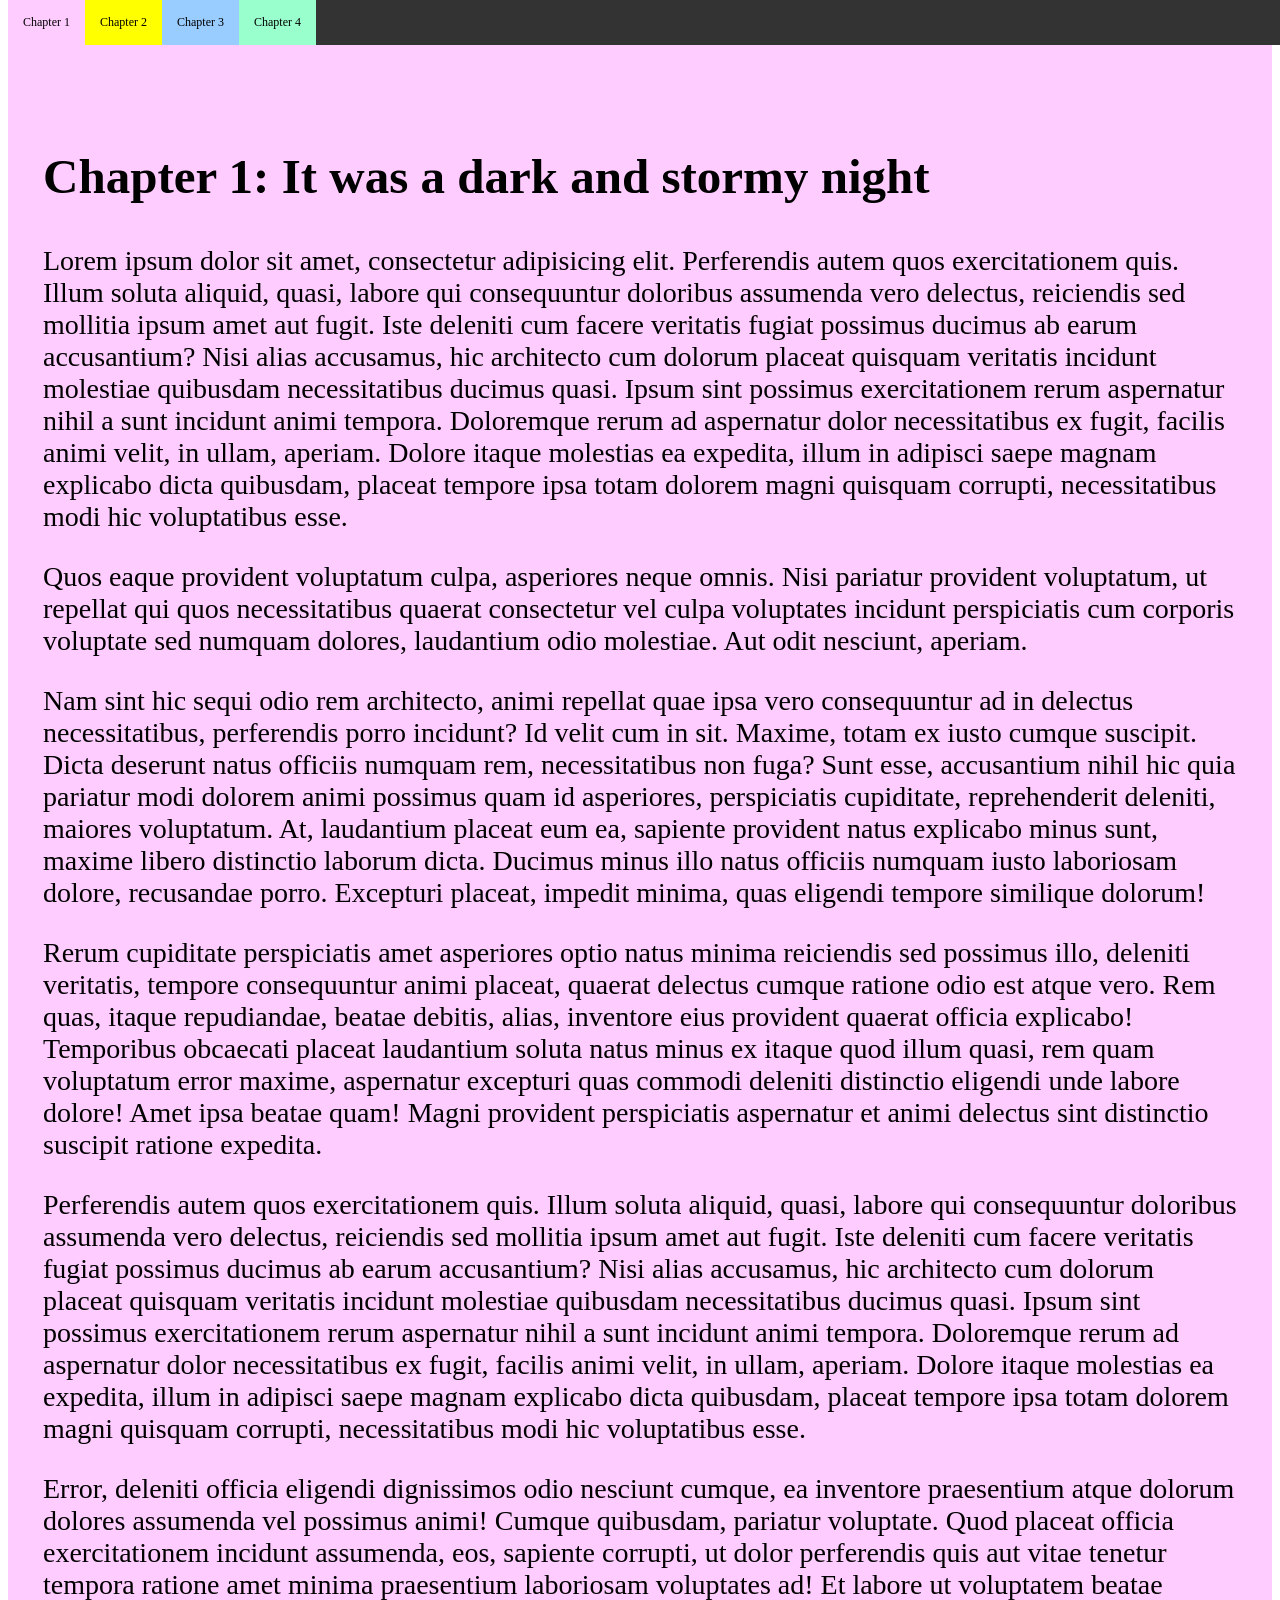
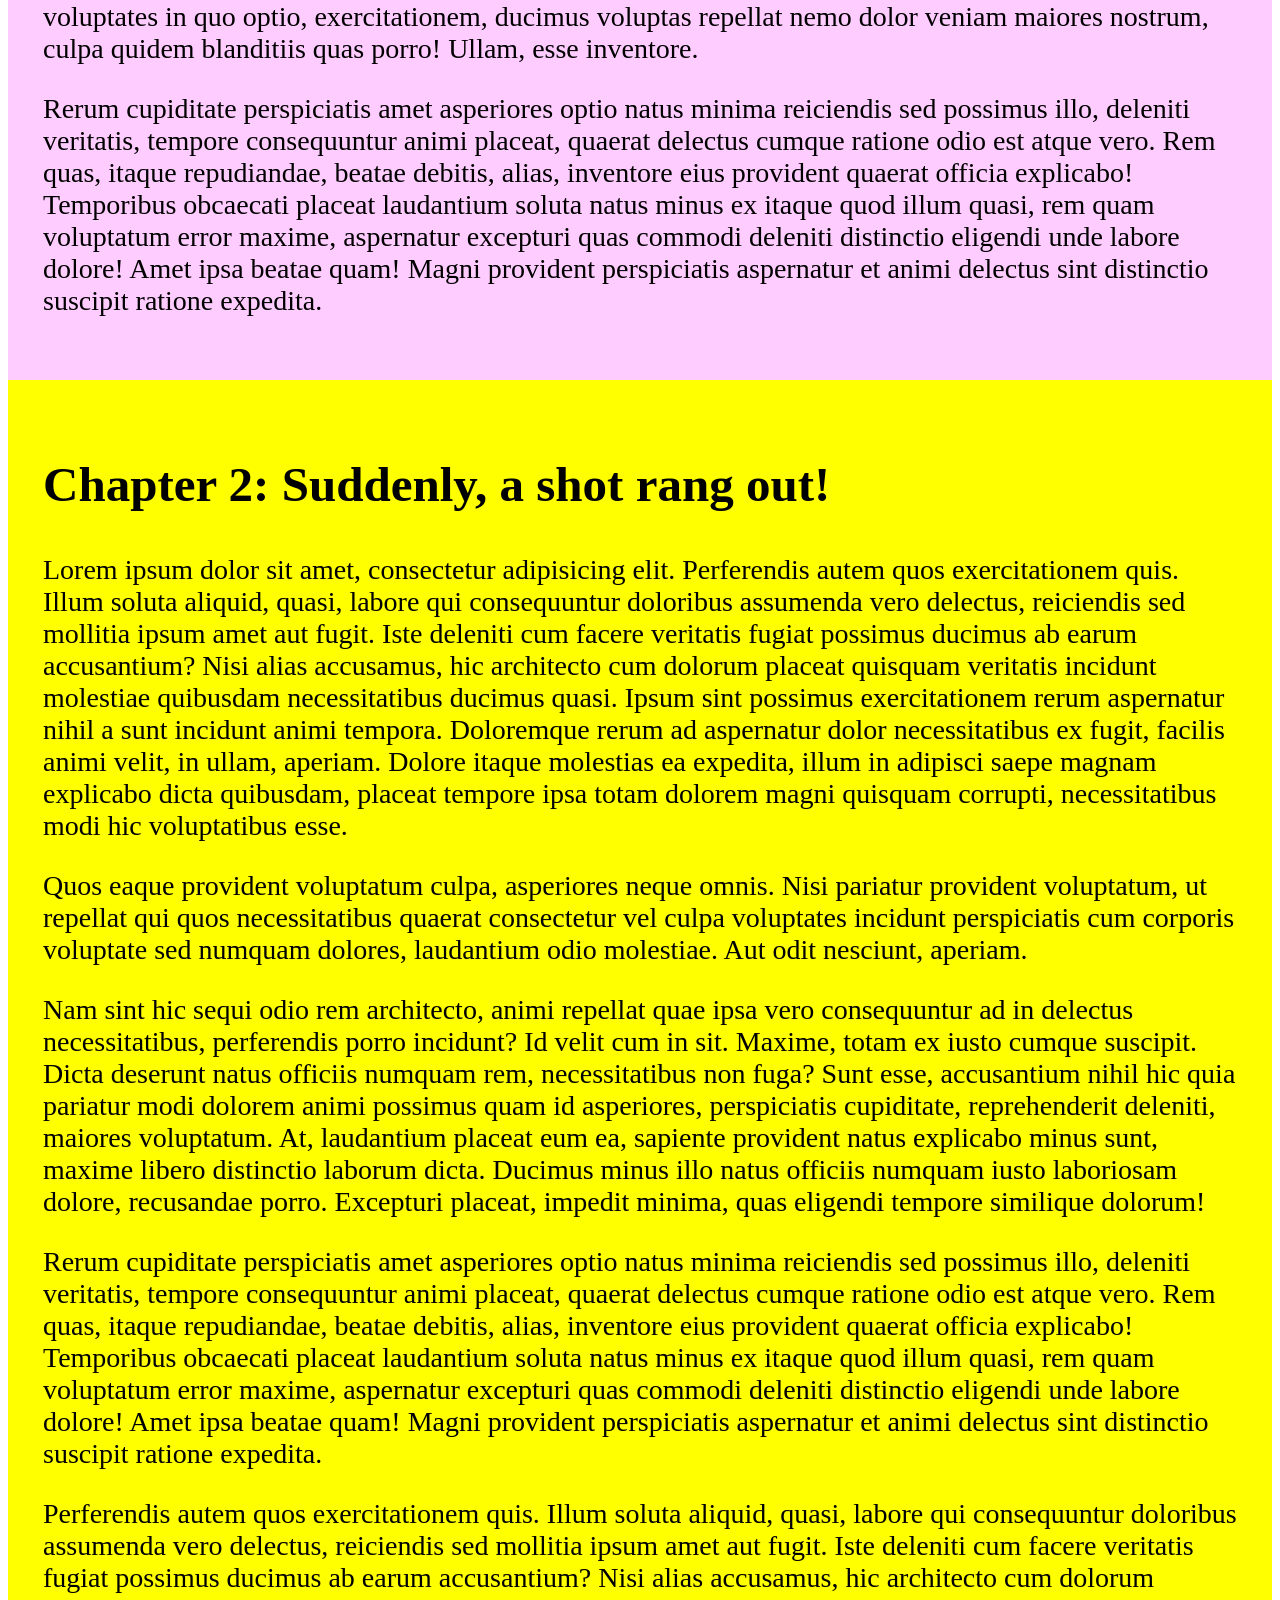
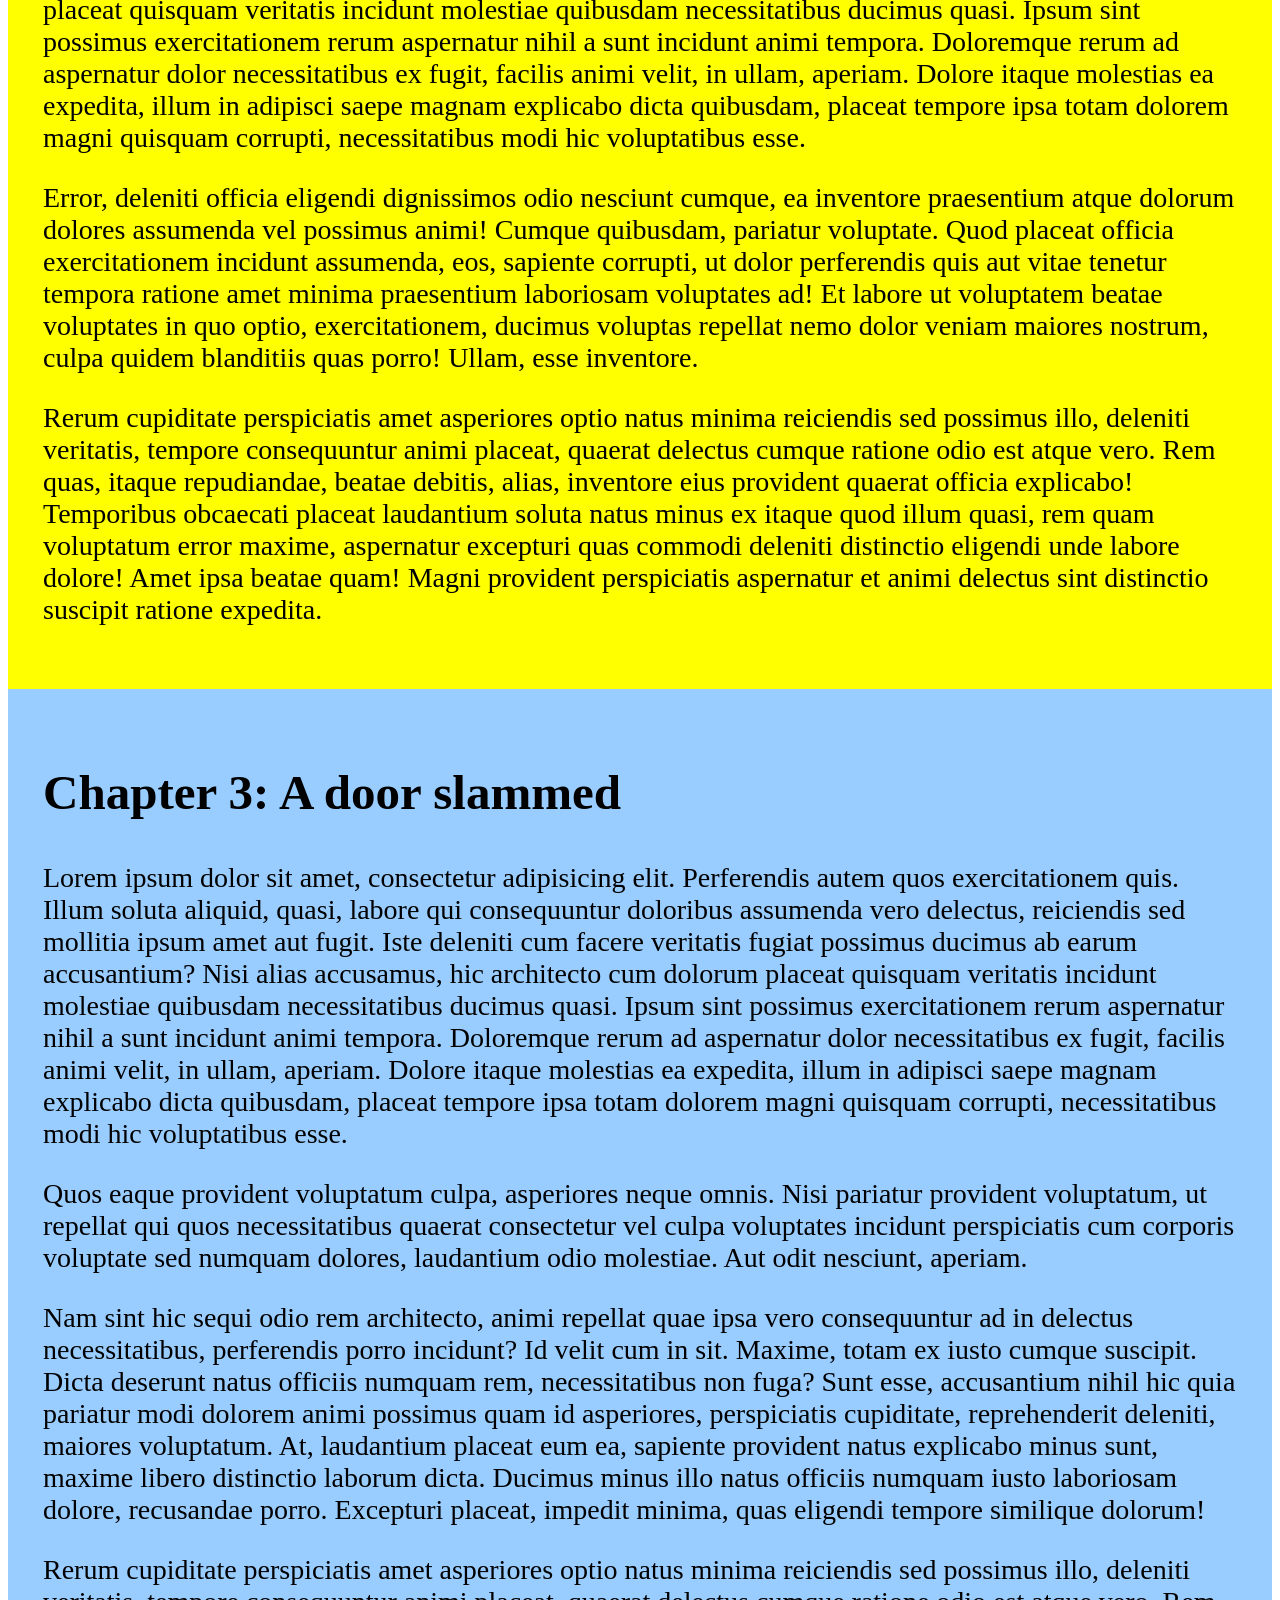
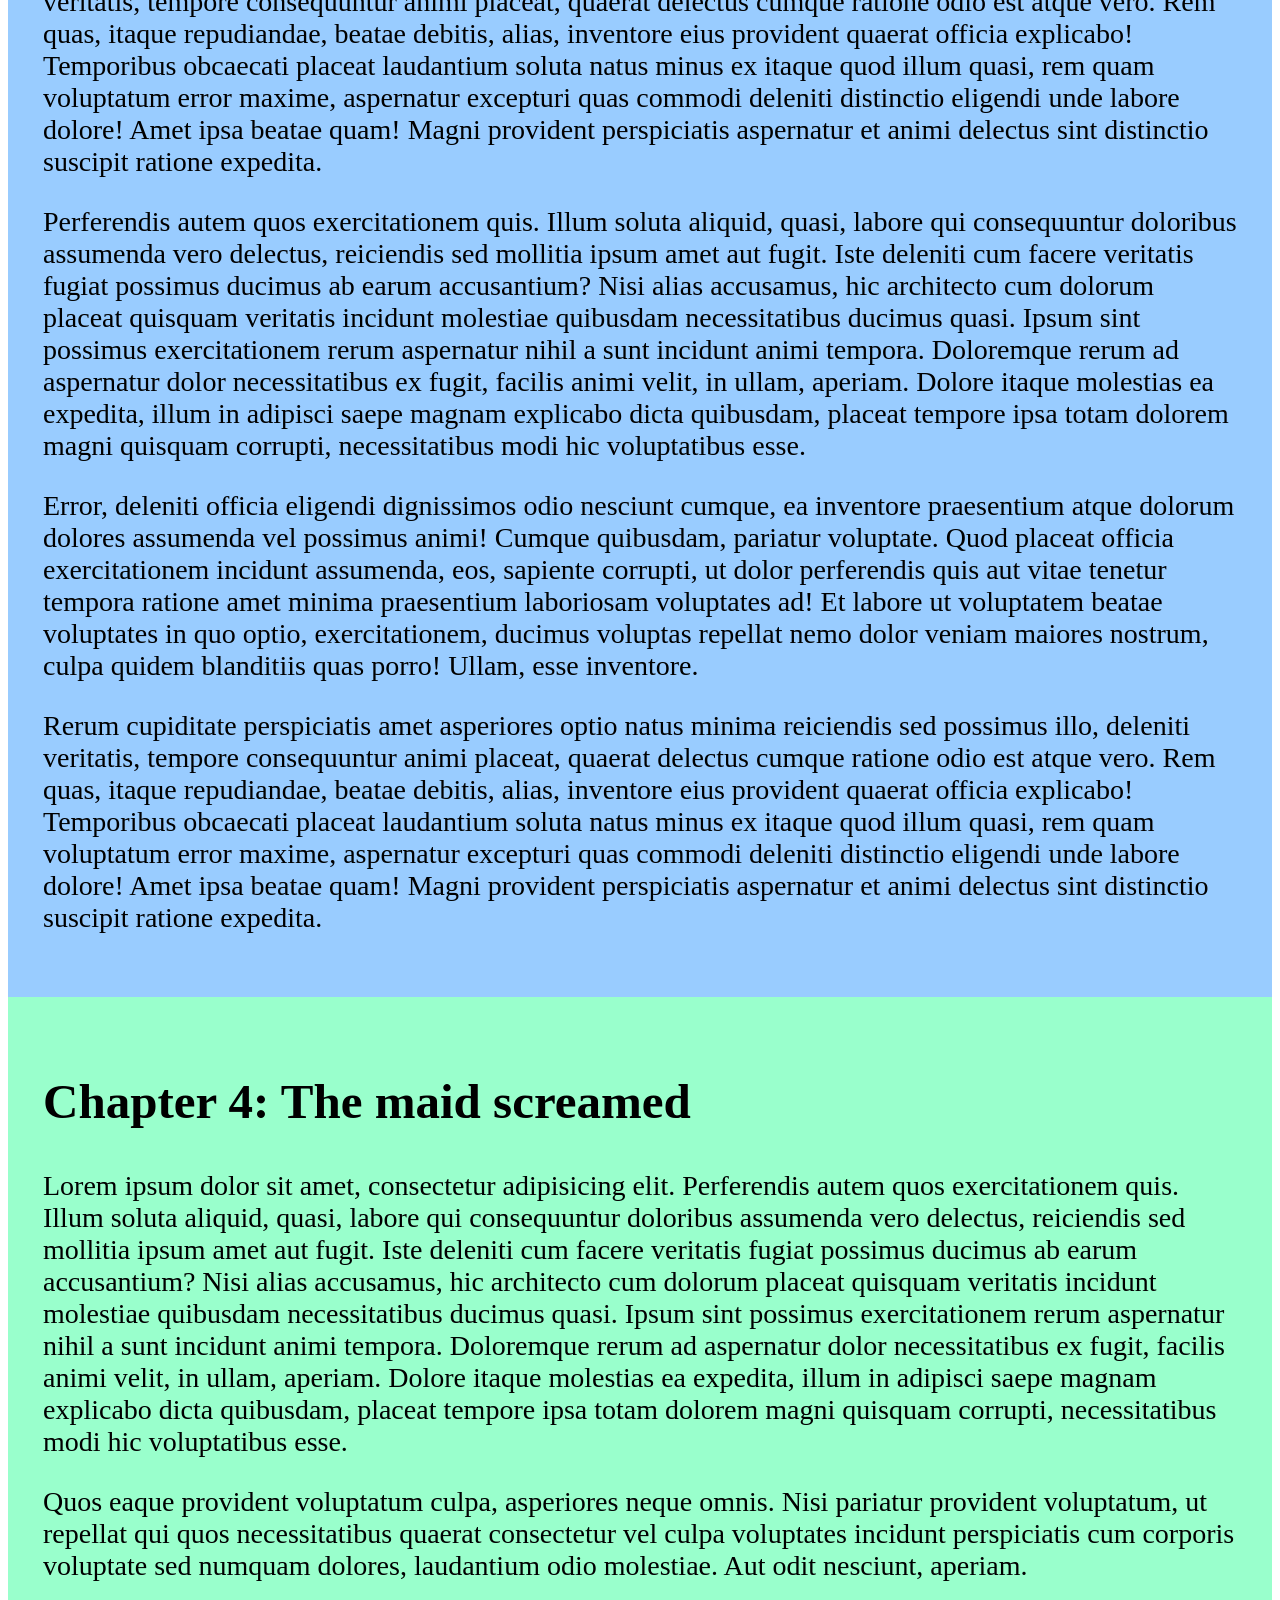
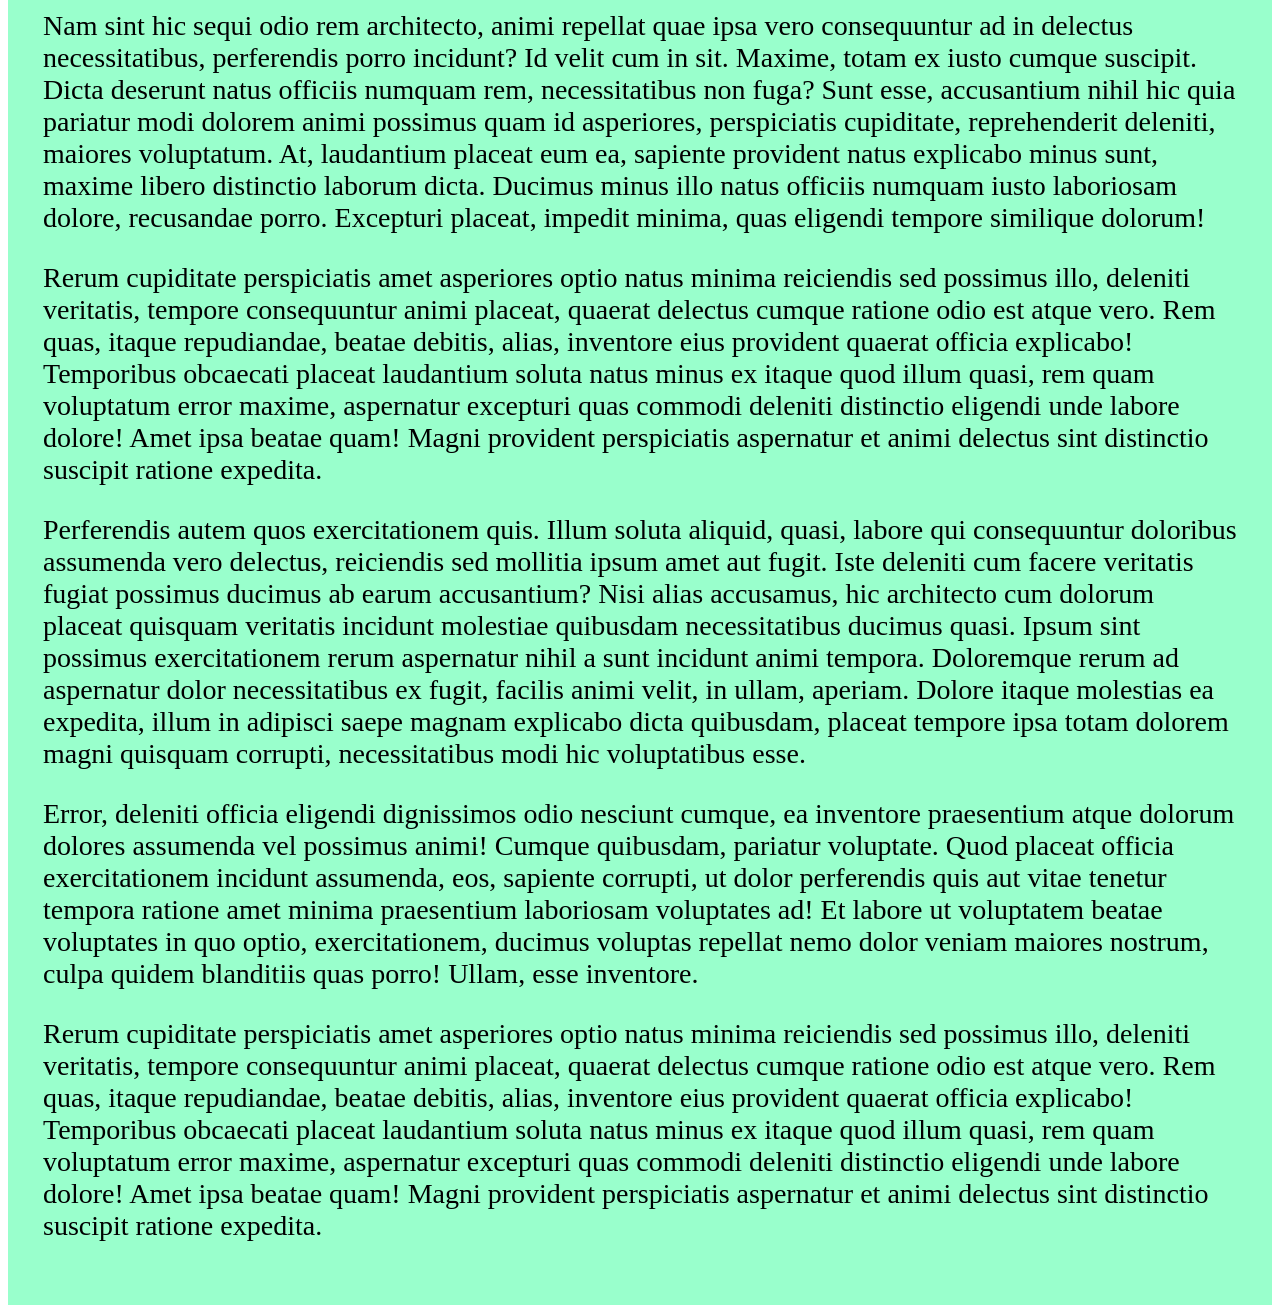
==== commit b7fd3d51: "Add files via upload" ====
--- a/index.html
+++ b/index.html
@@ -1,63 +1,67 @@
-<!DOCTYPE html>
-<html lang="en">
-
-<head>
-    <meta charset="utf-8">
-    <meta name="viewport" content="width=device-width, initial-scale=1">
-    <title>My Landing Page</title>
-
-    <link rel="stylesheet" href="css/styles.css">
-    <script src="js/app.js"></script>
-
-</head>
-
-<body>
-    <section class="main" id="section1">
-        <!-- create scrolling space above Chapter 1  -->        
-        <br>
-        <br>
-        <h1>Chapter 1: It was a dark and stormy night</h1>
-        <p>Lorem ipsum dolor sit amet, consectetur adipisicing elit. Perferendis autem quos exercitationem quis. Illum soluta aliquid, quasi, labore qui consequuntur doloribus assumenda vero delectus, reiciendis sed mollitia ipsum amet aut fugit. Iste deleniti cum facere veritatis fugiat possimus ducimus ab earum accusantium? Nisi alias accusamus, hic architecto cum dolorum placeat quisquam veritatis incidunt molestiae quibusdam necessitatibus ducimus quasi. Ipsum sint possimus exercitationem rerum aspernatur nihil a sunt incidunt animi tempora. Doloremque rerum ad aspernatur dolor necessitatibus ex fugit, facilis animi velit, in ullam, aperiam. Dolore itaque molestias ea expedita, illum in adipisci saepe magnam explicabo dicta quibusdam, placeat tempore ipsa totam dolorem magni quisquam corrupti, necessitatibus modi hic voluptatibus esse.</p>
-        <p>Quos eaque provident voluptatum culpa, asperiores neque omnis. Nisi pariatur provident voluptatum, ut repellat qui quos necessitatibus quaerat consectetur vel culpa voluptates incidunt perspiciatis cum corporis voluptate sed numquam dolores, laudantium odio molestiae. Aut odit nesciunt, aperiam.</p>
-        <p>Nam sint hic sequi odio rem architecto, animi repellat quae ipsa vero consequuntur ad in delectus necessitatibus, perferendis porro incidunt? Id velit cum in sit. Maxime, totam ex iusto cumque suscipit. Dicta deserunt natus officiis numquam rem, necessitatibus non fuga? Sunt esse, accusantium nihil hic quia pariatur modi dolorem animi possimus quam id asperiores, perspiciatis cupiditate, reprehenderit deleniti, maiores voluptatum. At, laudantium placeat eum ea, sapiente provident natus explicabo minus sunt, maxime libero distinctio laborum dicta. Ducimus minus illo natus officiis numquam iusto laboriosam dolore, recusandae porro. Excepturi placeat, impedit minima, quas eligendi tempore similique dolorum!</p>
-        <p>Rerum cupiditate perspiciatis amet asperiores optio natus minima reiciendis sed possimus illo, deleniti veritatis, tempore consequuntur animi placeat, quaerat delectus cumque ratione odio est atque vero. Rem quas, itaque repudiandae, beatae debitis, alias, inventore eius provident quaerat officia explicabo! Temporibus obcaecati placeat laudantium soluta natus minus ex itaque quod illum quasi, rem quam voluptatum error maxime, aspernatur excepturi quas commodi deleniti distinctio eligendi unde labore dolore! Amet ipsa beatae quam! Magni provident perspiciatis aspernatur et animi delectus sint distinctio suscipit ratione expedita.</p>
-        <p>Perferendis autem quos exercitationem quis. Illum soluta aliquid, quasi, labore qui consequuntur doloribus assumenda vero delectus, reiciendis sed mollitia ipsum amet aut fugit. Iste deleniti cum facere veritatis fugiat possimus ducimus ab earum accusantium? Nisi alias accusamus, hic architecto cum dolorum placeat quisquam veritatis incidunt molestiae quibusdam necessitatibus ducimus quasi. Ipsum sint possimus exercitationem rerum aspernatur nihil a sunt incidunt animi tempora. Doloremque rerum ad aspernatur dolor necessitatibus ex fugit, facilis animi velit, in ullam, aperiam. Dolore itaque molestias ea expedita, illum in adipisci saepe magnam explicabo dicta quibusdam, placeat tempore ipsa totam dolorem magni quisquam corrupti, necessitatibus modi hic voluptatibus esse.</p>
-        <p>Error, deleniti officia eligendi dignissimos odio nesciunt cumque, ea inventore praesentium atque dolorum dolores assumenda vel possimus animi! Cumque quibusdam, pariatur voluptate. Quod placeat officia exercitationem incidunt assumenda, eos, sapiente corrupti, ut dolor perferendis quis aut vitae tenetur tempora ratione amet minima praesentium laboriosam voluptates ad! Et labore ut voluptatem beatae voluptates in quo optio, exercitationem, ducimus voluptas repellat nemo dolor veniam maiores nostrum, culpa quidem blanditiis quas porro! Ullam, esse inventore.</p>
-        <p>Rerum cupiditate perspiciatis amet asperiores optio natus minima reiciendis sed possimus illo, deleniti veritatis, tempore consequuntur animi placeat, quaerat delectus cumque ratione odio est atque vero. Rem quas, itaque repudiandae, beatae debitis, alias, inventore eius provident quaerat officia explicabo! Temporibus obcaecati placeat laudantium soluta natus minus ex itaque quod illum quasi, rem quam voluptatum error maxime, aspernatur excepturi quas commodi deleniti distinctio eligendi unde labore dolore! Amet ipsa beatae quam! Magni provident perspiciatis aspernatur et animi delectus sint distinctio suscipit ratione expedita.</p>
-    </section>
-
-    <section class="main" id="section2">
-        <h1>Chapter 2: Suddenly, a shot rang out!</h1>
-        <p>Lorem ipsum dolor sit amet, consectetur adipisicing elit. Perferendis autem quos exercitationem quis. Illum soluta aliquid, quasi, labore qui consequuntur doloribus assumenda vero delectus, reiciendis sed mollitia ipsum amet aut fugit. Iste deleniti cum facere veritatis fugiat possimus ducimus ab earum accusantium? Nisi alias accusamus, hic architecto cum dolorum placeat quisquam veritatis incidunt molestiae quibusdam necessitatibus ducimus quasi. Ipsum sint possimus exercitationem rerum aspernatur nihil a sunt incidunt animi tempora. Doloremque rerum ad aspernatur dolor necessitatibus ex fugit, facilis animi velit, in ullam, aperiam. Dolore itaque molestias ea expedita, illum in adipisci saepe magnam explicabo dicta quibusdam, placeat tempore ipsa totam dolorem magni quisquam corrupti, necessitatibus modi hic voluptatibus esse.</p>
-        <p>Quos eaque provident voluptatum culpa, asperiores neque omnis. Nisi pariatur provident voluptatum, ut repellat qui quos necessitatibus quaerat consectetur vel culpa voluptates incidunt perspiciatis cum corporis voluptate sed numquam dolores, laudantium odio molestiae. Aut odit nesciunt, aperiam.</p>
-        <p>Nam sint hic sequi odio rem architecto, animi repellat quae ipsa vero consequuntur ad in delectus necessitatibus, perferendis porro incidunt? Id velit cum in sit. Maxime, totam ex iusto cumque suscipit. Dicta deserunt natus officiis numquam rem, necessitatibus non fuga? Sunt esse, accusantium nihil hic quia pariatur modi dolorem animi possimus quam id asperiores, perspiciatis cupiditate, reprehenderit deleniti, maiores voluptatum. At, laudantium placeat eum ea, sapiente provident natus explicabo minus sunt, maxime libero distinctio laborum dicta. Ducimus minus illo natus officiis numquam iusto laboriosam dolore, recusandae porro. Excepturi placeat, impedit minima, quas eligendi tempore similique dolorum!</p>
-        <p>Rerum cupiditate perspiciatis amet asperiores optio natus minima reiciendis sed possimus illo, deleniti veritatis, tempore consequuntur animi placeat, quaerat delectus cumque ratione odio est atque vero. Rem quas, itaque repudiandae, beatae debitis, alias, inventore eius provident quaerat officia explicabo! Temporibus obcaecati placeat laudantium soluta natus minus ex itaque quod illum quasi, rem quam voluptatum error maxime, aspernatur excepturi quas commodi deleniti distinctio eligendi unde labore dolore! Amet ipsa beatae quam! Magni provident perspiciatis aspernatur et animi delectus sint distinctio suscipit ratione expedita.</p>
-        <p>Perferendis autem quos exercitationem quis. Illum soluta aliquid, quasi, labore qui consequuntur doloribus assumenda vero delectus, reiciendis sed mollitia ipsum amet aut fugit. Iste deleniti cum facere veritatis fugiat possimus ducimus ab earum accusantium? Nisi alias accusamus, hic architecto cum dolorum placeat quisquam veritatis incidunt molestiae quibusdam necessitatibus ducimus quasi. Ipsum sint possimus exercitationem rerum aspernatur nihil a sunt incidunt animi tempora. Doloremque rerum ad aspernatur dolor necessitatibus ex fugit, facilis animi velit, in ullam, aperiam. Dolore itaque molestias ea expedita, illum in adipisci saepe magnam explicabo dicta quibusdam, placeat tempore ipsa totam dolorem magni quisquam corrupti, necessitatibus modi hic voluptatibus esse.</p>
-        <p>Error, deleniti officia eligendi dignissimos odio nesciunt cumque, ea inventore praesentium atque dolorum dolores assumenda vel possimus animi! Cumque quibusdam, pariatur voluptate. Quod placeat officia exercitationem incidunt assumenda, eos, sapiente corrupti, ut dolor perferendis quis aut vitae tenetur tempora ratione amet minima praesentium laboriosam voluptates ad! Et labore ut voluptatem beatae voluptates in quo optio, exercitationem, ducimus voluptas repellat nemo dolor veniam maiores nostrum, culpa quidem blanditiis quas porro! Ullam, esse inventore.</p>
-        <p>Rerum cupiditate perspiciatis amet asperiores optio natus minima reiciendis sed possimus illo, deleniti veritatis, tempore consequuntur animi placeat, quaerat delectus cumque ratione odio est atque vero. Rem quas, itaque repudiandae, beatae debitis, alias, inventore eius provident quaerat officia explicabo! Temporibus obcaecati placeat laudantium soluta natus minus ex itaque quod illum quasi, rem quam voluptatum error maxime, aspernatur excepturi quas commodi deleniti distinctio eligendi unde labore dolore! Amet ipsa beatae quam! Magni provident perspiciatis aspernatur et animi delectus sint distinctio suscipit ratione expedita.</p>
-    </section>
-
-    <section class="main" id="section3">
-        <h1>Chapter 3: A door slammed</h1>
-        <p>Lorem ipsum dolor sit amet, consectetur adipisicing elit. Perferendis autem quos exercitationem quis. Illum soluta aliquid, quasi, labore qui consequuntur doloribus assumenda vero delectus, reiciendis sed mollitia ipsum amet aut fugit. Iste deleniti cum facere veritatis fugiat possimus ducimus ab earum accusantium? Nisi alias accusamus, hic architecto cum dolorum placeat quisquam veritatis incidunt molestiae quibusdam necessitatibus ducimus quasi. Ipsum sint possimus exercitationem rerum aspernatur nihil a sunt incidunt animi tempora. Doloremque rerum ad aspernatur dolor necessitatibus ex fugit, facilis animi velit, in ullam, aperiam. Dolore itaque molestias ea expedita, illum in adipisci saepe magnam explicabo dicta quibusdam, placeat tempore ipsa totam dolorem magni quisquam corrupti, necessitatibus modi hic voluptatibus esse.</p>
-        <p>Quos eaque provident voluptatum culpa, asperiores neque omnis. Nisi pariatur provident voluptatum, ut repellat qui quos necessitatibus quaerat consectetur vel culpa voluptates incidunt perspiciatis cum corporis voluptate sed numquam dolores, laudantium odio molestiae. Aut odit nesciunt, aperiam.</p>
-        <p>Nam sint hic sequi odio rem architecto, animi repellat quae ipsa vero consequuntur ad in delectus necessitatibus, perferendis porro incidunt? Id velit cum in sit. Maxime, totam ex iusto cumque suscipit. Dicta deserunt natus officiis numquam rem, necessitatibus non fuga? Sunt esse, accusantium nihil hic quia pariatur modi dolorem animi possimus quam id asperiores, perspiciatis cupiditate, reprehenderit deleniti, maiores voluptatum. At, laudantium placeat eum ea, sapiente provident natus explicabo minus sunt, maxime libero distinctio laborum dicta. Ducimus minus illo natus officiis numquam iusto laboriosam dolore, recusandae porro. Excepturi placeat, impedit minima, quas eligendi tempore similique dolorum!</p>
-        <p>Rerum cupiditate perspiciatis amet asperiores optio natus minima reiciendis sed possimus illo, deleniti veritatis, tempore consequuntur animi placeat, quaerat delectus cumque ratione odio est atque vero. Rem quas, itaque repudiandae, beatae debitis, alias, inventore eius provident quaerat officia explicabo! Temporibus obcaecati placeat laudantium soluta natus minus ex itaque quod illum quasi, rem quam voluptatum error maxime, aspernatur excepturi quas commodi deleniti distinctio eligendi unde labore dolore! Amet ipsa beatae quam! Magni provident perspiciatis aspernatur et animi delectus sint distinctio suscipit ratione expedita.</p>
-        <p>Perferendis autem quos exercitationem quis. Illum soluta aliquid, quasi, labore qui consequuntur doloribus assumenda vero delectus, reiciendis sed mollitia ipsum amet aut fugit. Iste deleniti cum facere veritatis fugiat possimus ducimus ab earum accusantium? Nisi alias accusamus, hic architecto cum dolorum placeat quisquam veritatis incidunt molestiae quibusdam necessitatibus ducimus quasi. Ipsum sint possimus exercitationem rerum aspernatur nihil a sunt incidunt animi tempora. Doloremque rerum ad aspernatur dolor necessitatibus ex fugit, facilis animi velit, in ullam, aperiam. Dolore itaque molestias ea expedita, illum in adipisci saepe magnam explicabo dicta quibusdam, placeat tempore ipsa totam dolorem magni quisquam corrupti, necessitatibus modi hic voluptatibus esse.</p>
-        <p>Error, deleniti officia eligendi dignissimos odio nesciunt cumque, ea inventore praesentium atque dolorum dolores assumenda vel possimus animi! Cumque quibusdam, pariatur voluptate. Quod placeat officia exercitationem incidunt assumenda, eos, sapiente corrupti, ut dolor perferendis quis aut vitae tenetur tempora ratione amet minima praesentium laboriosam voluptates ad! Et labore ut voluptatem beatae voluptates in quo optio, exercitationem, ducimus voluptas repellat nemo dolor veniam maiores nostrum, culpa quidem blanditiis quas porro! Ullam, esse inventore.</p>
-        <p>Rerum cupiditate perspiciatis amet asperiores optio natus minima reiciendis sed possimus illo, deleniti veritatis, tempore consequuntur animi placeat, quaerat delectus cumque ratione odio est atque vero. Rem quas, itaque repudiandae, beatae debitis, alias, inventore eius provident quaerat officia explicabo! Temporibus obcaecati placeat laudantium soluta natus minus ex itaque quod illum quasi, rem quam voluptatum error maxime, aspernatur excepturi quas commodi deleniti distinctio eligendi unde labore dolore! Amet ipsa beatae quam! Magni provident perspiciatis aspernatur et animi delectus sint distinctio suscipit ratione expedita.</p>
-    </section>
-
-    <section class="main" id="section4">
-        <h1>Chapter 4: The maid screamed</h1>
-        <p>Lorem ipsum dolor sit amet, consectetur adipisicing elit. Perferendis autem quos exercitationem quis. Illum soluta aliquid, quasi, labore qui consequuntur doloribus assumenda vero delectus, reiciendis sed mollitia ipsum amet aut fugit. Iste deleniti cum facere veritatis fugiat possimus ducimus ab earum accusantium? Nisi alias accusamus, hic architecto cum dolorum placeat quisquam veritatis incidunt molestiae quibusdam necessitatibus ducimus quasi. Ipsum sint possimus exercitationem rerum aspernatur nihil a sunt incidunt animi tempora. Doloremque rerum ad aspernatur dolor necessitatibus ex fugit, facilis animi velit, in ullam, aperiam. Dolore itaque molestias ea expedita, illum in adipisci saepe magnam explicabo dicta quibusdam, placeat tempore ipsa totam dolorem magni quisquam corrupti, necessitatibus modi hic voluptatibus esse.</p>
-        <p>Quos eaque provident voluptatum culpa, asperiores neque omnis. Nisi pariatur provident voluptatum, ut repellat qui quos necessitatibus quaerat consectetur vel culpa voluptates incidunt perspiciatis cum corporis voluptate sed numquam dolores, laudantium odio molestiae. Aut odit nesciunt, aperiam.</p>
-        <p>Nam sint hic sequi odio rem architecto, animi repellat quae ipsa vero consequuntur ad in delectus necessitatibus, perferendis porro incidunt? Id velit cum in sit. Maxime, totam ex iusto cumque suscipit. Dicta deserunt natus officiis numquam rem, necessitatibus non fuga? Sunt esse, accusantium nihil hic quia pariatur modi dolorem animi possimus quam id asperiores, perspiciatis cupiditate, reprehenderit deleniti, maiores voluptatum. At, laudantium placeat eum ea, sapiente provident natus explicabo minus sunt, maxime libero distinctio laborum dicta. Ducimus minus illo natus officiis numquam iusto laboriosam dolore, recusandae porro. Excepturi placeat, impedit minima, quas eligendi tempore similique dolorum!</p>
-        <p>Rerum cupiditate perspiciatis amet asperiores optio natus minima reiciendis sed possimus illo, deleniti veritatis, tempore consequuntur animi placeat, quaerat delectus cumque ratione odio est atque vero. Rem quas, itaque repudiandae, beatae debitis, alias, inventore eius provident quaerat officia explicabo! Temporibus obcaecati placeat laudantium soluta natus minus ex itaque quod illum quasi, rem quam voluptatum error maxime, aspernatur excepturi quas commodi deleniti distinctio eligendi unde labore dolore! Amet ipsa beatae quam! Magni provident perspiciatis aspernatur et animi delectus sint distinctio suscipit ratione expedita.</p>
-        <p>Perferendis autem quos exercitationem quis. Illum soluta aliquid, quasi, labore qui consequuntur doloribus assumenda vero delectus, reiciendis sed mollitia ipsum amet aut fugit. Iste deleniti cum facere veritatis fugiat possimus ducimus ab earum accusantium? Nisi alias accusamus, hic architecto cum dolorum placeat quisquam veritatis incidunt molestiae quibusdam necessitatibus ducimus quasi. Ipsum sint possimus exercitationem rerum aspernatur nihil a sunt incidunt animi tempora. Doloremque rerum ad aspernatur dolor necessitatibus ex fugit, facilis animi velit, in ullam, aperiam. Dolore itaque molestias ea expedita, illum in adipisci saepe magnam explicabo dicta quibusdam, placeat tempore ipsa totam dolorem magni quisquam corrupti, necessitatibus modi hic voluptatibus esse.</p>
-        <p>Error, deleniti officia eligendi dignissimos odio nesciunt cumque, ea inventore praesentium atque dolorum dolores assumenda vel possimus animi! Cumque quibusdam, pariatur voluptate. Quod placeat officia exercitationem incidunt assumenda, eos, sapiente corrupti, ut dolor perferendis quis aut vitae tenetur tempora ratione amet minima praesentium laboriosam voluptates ad! Et labore ut voluptatem beatae voluptates in quo optio, exercitationem, ducimus voluptas repellat nemo dolor veniam maiores nostrum, culpa quidem blanditiis quas porro! Ullam, esse inventore.</p>
-        <p>Rerum cupiditate perspiciatis amet asperiores optio natus minima reiciendis sed possimus illo, deleniti veritatis, tempore consequuntur animi placeat, quaerat delectus cumque ratione odio est atque vero. Rem quas, itaque repudiandae, beatae debitis, alias, inventore eius provident quaerat officia explicabo! Temporibus obcaecati placeat laudantium soluta natus minus ex itaque quod illum quasi, rem quam voluptatum error maxime, aspernatur excepturi quas commodi deleniti distinctio eligendi unde labore dolore! Amet ipsa beatae quam! Magni provident perspiciatis aspernatur et animi delectus sint distinctio suscipit ratione expedita.</p>
-    </section>
-
-</body>
+<!DOCTYPE html>
+<html lang="en">
+
+<head>
+    <meta charset="utf-8">
+    <meta name="viewport" content="width=device-width, initial-scale=1">
+    <title>My Landing Page</title>
+
+    <link rel="stylesheet" href="css/styles.css">
+    <script src="js/app.js"></script>
+
+    <!-- Dear Reviewer: I have changed the menu bar so that each chapter has a different colored button which corresponds to the color of the chapter. You know where you are by matching the colors. Even if you are manually scrolling, the color underneath the nav bar will always indicate which chapter you are on. -->
+
+</head>
+
+<body>
+    <section class="main" id="section1">
+        <!-- create scrolling space above Chapter 1  -->
+        <br>
+        <br>
+        <h1>Chapter 1: It was a dark and stormy night</h1>
+
+        <p>Lorem ipsum dolor sit amet, consectetur adipisicing elit. Perferendis autem quos exercitationem quis. Illum soluta aliquid, quasi, labore qui consequuntur doloribus assumenda vero delectus, reiciendis sed mollitia ipsum amet aut fugit. Iste deleniti cum facere veritatis fugiat possimus ducimus ab earum accusantium? Nisi alias accusamus, hic architecto cum dolorum placeat quisquam veritatis incidunt molestiae quibusdam necessitatibus ducimus quasi. Ipsum sint possimus exercitationem rerum aspernatur nihil a sunt incidunt animi tempora. Doloremque rerum ad aspernatur dolor necessitatibus ex fugit, facilis animi velit, in ullam, aperiam. Dolore itaque molestias ea expedita, illum in adipisci saepe magnam explicabo dicta quibusdam, placeat tempore ipsa totam dolorem magni quisquam corrupti, necessitatibus modi hic voluptatibus esse.</p>
+        <p>Quos eaque provident voluptatum culpa, asperiores neque omnis. Nisi pariatur provident voluptatum, ut repellat qui quos necessitatibus quaerat consectetur vel culpa voluptates incidunt perspiciatis cum corporis voluptate sed numquam dolores, laudantium odio molestiae. Aut odit nesciunt, aperiam.</p>
+        <p>Nam sint hic sequi odio rem architecto, animi repellat quae ipsa vero consequuntur ad in delectus necessitatibus, perferendis porro incidunt? Id velit cum in sit. Maxime, totam ex iusto cumque suscipit. Dicta deserunt natus officiis numquam rem, necessitatibus non fuga? Sunt esse, accusantium nihil hic quia pariatur modi dolorem animi possimus quam id asperiores, perspiciatis cupiditate, reprehenderit deleniti, maiores voluptatum. At, laudantium placeat eum ea, sapiente provident natus explicabo minus sunt, maxime libero distinctio laborum dicta. Ducimus minus illo natus officiis numquam iusto laboriosam dolore, recusandae porro. Excepturi placeat, impedit minima, quas eligendi tempore similique dolorum!</p>
+        <p>Rerum cupiditate perspiciatis amet asperiores optio natus minima reiciendis sed possimus illo, deleniti veritatis, tempore consequuntur animi placeat, quaerat delectus cumque ratione odio est atque vero. Rem quas, itaque repudiandae, beatae debitis, alias, inventore eius provident quaerat officia explicabo! Temporibus obcaecati placeat laudantium soluta natus minus ex itaque quod illum quasi, rem quam voluptatum error maxime, aspernatur excepturi quas commodi deleniti distinctio eligendi unde labore dolore! Amet ipsa beatae quam! Magni provident perspiciatis aspernatur et animi delectus sint distinctio suscipit ratione expedita.</p>
+        <p>Perferendis autem quos exercitationem quis. Illum soluta aliquid, quasi, labore qui consequuntur doloribus assumenda vero delectus, reiciendis sed mollitia ipsum amet aut fugit. Iste deleniti cum facere veritatis fugiat possimus ducimus ab earum accusantium? Nisi alias accusamus, hic architecto cum dolorum placeat quisquam veritatis incidunt molestiae quibusdam necessitatibus ducimus quasi. Ipsum sint possimus exercitationem rerum aspernatur nihil a sunt incidunt animi tempora. Doloremque rerum ad aspernatur dolor necessitatibus ex fugit, facilis animi velit, in ullam, aperiam. Dolore itaque molestias ea expedita, illum in adipisci saepe magnam explicabo dicta quibusdam, placeat tempore ipsa totam dolorem magni quisquam corrupti, necessitatibus modi hic voluptatibus esse.</p>
+        <p>Error, deleniti officia eligendi dignissimos odio nesciunt cumque, ea inventore praesentium atque dolorum dolores assumenda vel possimus animi! Cumque quibusdam, pariatur voluptate. Quod placeat officia exercitationem incidunt assumenda, eos, sapiente corrupti, ut dolor perferendis quis aut vitae tenetur tempora ratione amet minima praesentium laboriosam voluptates ad! Et labore ut voluptatem beatae voluptates in quo optio, exercitationem, ducimus voluptas repellat nemo dolor veniam maiores nostrum, culpa quidem blanditiis quas porro! Ullam, esse inventore.</p>
+        <p>Rerum cupiditate perspiciatis amet asperiores optio natus minima reiciendis sed possimus illo, deleniti veritatis, tempore consequuntur animi placeat, quaerat delectus cumque ratione odio est atque vero. Rem quas, itaque repudiandae, beatae debitis, alias, inventore eius provident quaerat officia explicabo! Temporibus obcaecati placeat laudantium soluta natus minus ex itaque quod illum quasi, rem quam voluptatum error maxime, aspernatur excepturi quas commodi deleniti distinctio eligendi unde labore dolore! Amet ipsa beatae quam! Magni provident perspiciatis aspernatur et animi delectus sint distinctio suscipit ratione expedita.</p>
+    </section>
+
+    <section class="main" id="section2">
+        <h1>Chapter 2: Suddenly, a shot rang out!</h1>
+        <p>Lorem ipsum dolor sit amet, consectetur adipisicing elit. Perferendis autem quos exercitationem quis. Illum soluta aliquid, quasi, labore qui consequuntur doloribus assumenda vero delectus, reiciendis sed mollitia ipsum amet aut fugit. Iste deleniti cum facere veritatis fugiat possimus ducimus ab earum accusantium? Nisi alias accusamus, hic architecto cum dolorum placeat quisquam veritatis incidunt molestiae quibusdam necessitatibus ducimus quasi. Ipsum sint possimus exercitationem rerum aspernatur nihil a sunt incidunt animi tempora. Doloremque rerum ad aspernatur dolor necessitatibus ex fugit, facilis animi velit, in ullam, aperiam. Dolore itaque molestias ea expedita, illum in adipisci saepe magnam explicabo dicta quibusdam, placeat tempore ipsa totam dolorem magni quisquam corrupti, necessitatibus modi hic voluptatibus esse.</p>
+        <p>Quos eaque provident voluptatum culpa, asperiores neque omnis. Nisi pariatur provident voluptatum, ut repellat qui quos necessitatibus quaerat consectetur vel culpa voluptates incidunt perspiciatis cum corporis voluptate sed numquam dolores, laudantium odio molestiae. Aut odit nesciunt, aperiam.</p>
+        <p>Nam sint hic sequi odio rem architecto, animi repellat quae ipsa vero consequuntur ad in delectus necessitatibus, perferendis porro incidunt? Id velit cum in sit. Maxime, totam ex iusto cumque suscipit. Dicta deserunt natus officiis numquam rem, necessitatibus non fuga? Sunt esse, accusantium nihil hic quia pariatur modi dolorem animi possimus quam id asperiores, perspiciatis cupiditate, reprehenderit deleniti, maiores voluptatum. At, laudantium placeat eum ea, sapiente provident natus explicabo minus sunt, maxime libero distinctio laborum dicta. Ducimus minus illo natus officiis numquam iusto laboriosam dolore, recusandae porro. Excepturi placeat, impedit minima, quas eligendi tempore similique dolorum!</p>
+        <p>Rerum cupiditate perspiciatis amet asperiores optio natus minima reiciendis sed possimus illo, deleniti veritatis, tempore consequuntur animi placeat, quaerat delectus cumque ratione odio est atque vero. Rem quas, itaque repudiandae, beatae debitis, alias, inventore eius provident quaerat officia explicabo! Temporibus obcaecati placeat laudantium soluta natus minus ex itaque quod illum quasi, rem quam voluptatum error maxime, aspernatur excepturi quas commodi deleniti distinctio eligendi unde labore dolore! Amet ipsa beatae quam! Magni provident perspiciatis aspernatur et animi delectus sint distinctio suscipit ratione expedita.</p>
+        <p>Perferendis autem quos exercitationem quis. Illum soluta aliquid, quasi, labore qui consequuntur doloribus assumenda vero delectus, reiciendis sed mollitia ipsum amet aut fugit. Iste deleniti cum facere veritatis fugiat possimus ducimus ab earum accusantium? Nisi alias accusamus, hic architecto cum dolorum placeat quisquam veritatis incidunt molestiae quibusdam necessitatibus ducimus quasi. Ipsum sint possimus exercitationem rerum aspernatur nihil a sunt incidunt animi tempora. Doloremque rerum ad aspernatur dolor necessitatibus ex fugit, facilis animi velit, in ullam, aperiam. Dolore itaque molestias ea expedita, illum in adipisci saepe magnam explicabo dicta quibusdam, placeat tempore ipsa totam dolorem magni quisquam corrupti, necessitatibus modi hic voluptatibus esse.</p>
+        <p>Error, deleniti officia eligendi dignissimos odio nesciunt cumque, ea inventore praesentium atque dolorum dolores assumenda vel possimus animi! Cumque quibusdam, pariatur voluptate. Quod placeat officia exercitationem incidunt assumenda, eos, sapiente corrupti, ut dolor perferendis quis aut vitae tenetur tempora ratione amet minima praesentium laboriosam voluptates ad! Et labore ut voluptatem beatae voluptates in quo optio, exercitationem, ducimus voluptas repellat nemo dolor veniam maiores nostrum, culpa quidem blanditiis quas porro! Ullam, esse inventore.</p>
+        <p>Rerum cupiditate perspiciatis amet asperiores optio natus minima reiciendis sed possimus illo, deleniti veritatis, tempore consequuntur animi placeat, quaerat delectus cumque ratione odio est atque vero. Rem quas, itaque repudiandae, beatae debitis, alias, inventore eius provident quaerat officia explicabo! Temporibus obcaecati placeat laudantium soluta natus minus ex itaque quod illum quasi, rem quam voluptatum error maxime, aspernatur excepturi quas commodi deleniti distinctio eligendi unde labore dolore! Amet ipsa beatae quam! Magni provident perspiciatis aspernatur et animi delectus sint distinctio suscipit ratione expedita.</p>
+    </section>
+
+    <section class="main" id="section3">
+        <h1>Chapter 3: A door slammed</h1>
+        <p>Lorem ipsum dolor sit amet, consectetur adipisicing elit. Perferendis autem quos exercitationem quis. Illum soluta aliquid, quasi, labore qui consequuntur doloribus assumenda vero delectus, reiciendis sed mollitia ipsum amet aut fugit. Iste deleniti cum facere veritatis fugiat possimus ducimus ab earum accusantium? Nisi alias accusamus, hic architecto cum dolorum placeat quisquam veritatis incidunt molestiae quibusdam necessitatibus ducimus quasi. Ipsum sint possimus exercitationem rerum aspernatur nihil a sunt incidunt animi tempora. Doloremque rerum ad aspernatur dolor necessitatibus ex fugit, facilis animi velit, in ullam, aperiam. Dolore itaque molestias ea expedita, illum in adipisci saepe magnam explicabo dicta quibusdam, placeat tempore ipsa totam dolorem magni quisquam corrupti, necessitatibus modi hic voluptatibus esse.</p>
+        <p>Quos eaque provident voluptatum culpa, asperiores neque omnis. Nisi pariatur provident voluptatum, ut repellat qui quos necessitatibus quaerat consectetur vel culpa voluptates incidunt perspiciatis cum corporis voluptate sed numquam dolores, laudantium odio molestiae. Aut odit nesciunt, aperiam.</p>
+        <p>Nam sint hic sequi odio rem architecto, animi repellat quae ipsa vero consequuntur ad in delectus necessitatibus, perferendis porro incidunt? Id velit cum in sit. Maxime, totam ex iusto cumque suscipit. Dicta deserunt natus officiis numquam rem, necessitatibus non fuga? Sunt esse, accusantium nihil hic quia pariatur modi dolorem animi possimus quam id asperiores, perspiciatis cupiditate, reprehenderit deleniti, maiores voluptatum. At, laudantium placeat eum ea, sapiente provident natus explicabo minus sunt, maxime libero distinctio laborum dicta. Ducimus minus illo natus officiis numquam iusto laboriosam dolore, recusandae porro. Excepturi placeat, impedit minima, quas eligendi tempore similique dolorum!</p>
+        <p>Rerum cupiditate perspiciatis amet asperiores optio natus minima reiciendis sed possimus illo, deleniti veritatis, tempore consequuntur animi placeat, quaerat delectus cumque ratione odio est atque vero. Rem quas, itaque repudiandae, beatae debitis, alias, inventore eius provident quaerat officia explicabo! Temporibus obcaecati placeat laudantium soluta natus minus ex itaque quod illum quasi, rem quam voluptatum error maxime, aspernatur excepturi quas commodi deleniti distinctio eligendi unde labore dolore! Amet ipsa beatae quam! Magni provident perspiciatis aspernatur et animi delectus sint distinctio suscipit ratione expedita.</p>
+        <p>Perferendis autem quos exercitationem quis. Illum soluta aliquid, quasi, labore qui consequuntur doloribus assumenda vero delectus, reiciendis sed mollitia ipsum amet aut fugit. Iste deleniti cum facere veritatis fugiat possimus ducimus ab earum accusantium? Nisi alias accusamus, hic architecto cum dolorum placeat quisquam veritatis incidunt molestiae quibusdam necessitatibus ducimus quasi. Ipsum sint possimus exercitationem rerum aspernatur nihil a sunt incidunt animi tempora. Doloremque rerum ad aspernatur dolor necessitatibus ex fugit, facilis animi velit, in ullam, aperiam. Dolore itaque molestias ea expedita, illum in adipisci saepe magnam explicabo dicta quibusdam, placeat tempore ipsa totam dolorem magni quisquam corrupti, necessitatibus modi hic voluptatibus esse.</p>
+        <p>Error, deleniti officia eligendi dignissimos odio nesciunt cumque, ea inventore praesentium atque dolorum dolores assumenda vel possimus animi! Cumque quibusdam, pariatur voluptate. Quod placeat officia exercitationem incidunt assumenda, eos, sapiente corrupti, ut dolor perferendis quis aut vitae tenetur tempora ratione amet minima praesentium laboriosam voluptates ad! Et labore ut voluptatem beatae voluptates in quo optio, exercitationem, ducimus voluptas repellat nemo dolor veniam maiores nostrum, culpa quidem blanditiis quas porro! Ullam, esse inventore.</p>
+        <p>Rerum cupiditate perspiciatis amet asperiores optio natus minima reiciendis sed possimus illo, deleniti veritatis, tempore consequuntur animi placeat, quaerat delectus cumque ratione odio est atque vero. Rem quas, itaque repudiandae, beatae debitis, alias, inventore eius provident quaerat officia explicabo! Temporibus obcaecati placeat laudantium soluta natus minus ex itaque quod illum quasi, rem quam voluptatum error maxime, aspernatur excepturi quas commodi deleniti distinctio eligendi unde labore dolore! Amet ipsa beatae quam! Magni provident perspiciatis aspernatur et animi delectus sint distinctio suscipit ratione expedita.</p>
+    </section>
+
+    <section class="main" id="section4">
+        <h1>Chapter 4: The maid screamed</h1>
+        <p>Lorem ipsum dolor sit amet, consectetur adipisicing elit. Perferendis autem quos exercitationem quis. Illum soluta aliquid, quasi, labore qui consequuntur doloribus assumenda vero delectus, reiciendis sed mollitia ipsum amet aut fugit. Iste deleniti cum facere veritatis fugiat possimus ducimus ab earum accusantium? Nisi alias accusamus, hic architecto cum dolorum placeat quisquam veritatis incidunt molestiae quibusdam necessitatibus ducimus quasi. Ipsum sint possimus exercitationem rerum aspernatur nihil a sunt incidunt animi tempora. Doloremque rerum ad aspernatur dolor necessitatibus ex fugit, facilis animi velit, in ullam, aperiam. Dolore itaque molestias ea expedita, illum in adipisci saepe magnam explicabo dicta quibusdam, placeat tempore ipsa totam dolorem magni quisquam corrupti, necessitatibus modi hic voluptatibus esse.</p>
+        <p>Quos eaque provident voluptatum culpa, asperiores neque omnis. Nisi pariatur provident voluptatum, ut repellat qui quos necessitatibus quaerat consectetur vel culpa voluptates incidunt perspiciatis cum corporis voluptate sed numquam dolores, laudantium odio molestiae. Aut odit nesciunt, aperiam.</p>
+        <p>Nam sint hic sequi odio rem architecto, animi repellat quae ipsa vero consequuntur ad in delectus necessitatibus, perferendis porro incidunt? Id velit cum in sit. Maxime, totam ex iusto cumque suscipit. Dicta deserunt natus officiis numquam rem, necessitatibus non fuga? Sunt esse, accusantium nihil hic quia pariatur modi dolorem animi possimus quam id asperiores, perspiciatis cupiditate, reprehenderit deleniti, maiores voluptatum. At, laudantium placeat eum ea, sapiente provident natus explicabo minus sunt, maxime libero distinctio laborum dicta. Ducimus minus illo natus officiis numquam iusto laboriosam dolore, recusandae porro. Excepturi placeat, impedit minima, quas eligendi tempore similique dolorum!</p>
+        <p>Rerum cupiditate perspiciatis amet asperiores optio natus minima reiciendis sed possimus illo, deleniti veritatis, tempore consequuntur animi placeat, quaerat delectus cumque ratione odio est atque vero. Rem quas, itaque repudiandae, beatae debitis, alias, inventore eius provident quaerat officia explicabo! Temporibus obcaecati placeat laudantium soluta natus minus ex itaque quod illum quasi, rem quam voluptatum error maxime, aspernatur excepturi quas commodi deleniti distinctio eligendi unde labore dolore! Amet ipsa beatae quam! Magni provident perspiciatis aspernatur et animi delectus sint distinctio suscipit ratione expedita.</p>
+        <p>Perferendis autem quos exercitationem quis. Illum soluta aliquid, quasi, labore qui consequuntur doloribus assumenda vero delectus, reiciendis sed mollitia ipsum amet aut fugit. Iste deleniti cum facere veritatis fugiat possimus ducimus ab earum accusantium? Nisi alias accusamus, hic architecto cum dolorum placeat quisquam veritatis incidunt molestiae quibusdam necessitatibus ducimus quasi. Ipsum sint possimus exercitationem rerum aspernatur nihil a sunt incidunt animi tempora. Doloremque rerum ad aspernatur dolor necessitatibus ex fugit, facilis animi velit, in ullam, aperiam. Dolore itaque molestias ea expedita, illum in adipisci saepe magnam explicabo dicta quibusdam, placeat tempore ipsa totam dolorem magni quisquam corrupti, necessitatibus modi hic voluptatibus esse.</p>
+        <p>Error, deleniti officia eligendi dignissimos odio nesciunt cumque, ea inventore praesentium atque dolorum dolores assumenda vel possimus animi! Cumque quibusdam, pariatur voluptate. Quod placeat officia exercitationem incidunt assumenda, eos, sapiente corrupti, ut dolor perferendis quis aut vitae tenetur tempora ratione amet minima praesentium laboriosam voluptates ad! Et labore ut voluptatem beatae voluptates in quo optio, exercitationem, ducimus voluptas repellat nemo dolor veniam maiores nostrum, culpa quidem blanditiis quas porro! Ullam, esse inventore.</p>
+        <p>Rerum cupiditate perspiciatis amet asperiores optio natus minima reiciendis sed possimus illo, deleniti veritatis, tempore consequuntur animi placeat, quaerat delectus cumque ratione odio est atque vero. Rem quas, itaque repudiandae, beatae debitis, alias, inventore eius provident quaerat officia explicabo! Temporibus obcaecati placeat laudantium soluta natus minus ex itaque quod illum quasi, rem quam voluptatum error maxime, aspernatur excepturi quas commodi deleniti distinctio eligendi unde labore dolore! Amet ipsa beatae quam! Magni provident perspiciatis aspernatur et animi delectus sint distinctio suscipit ratione expedita.</p>
+    </section>
+
+</body>
+
 </html>
--- a/css/styles.css
+++ b/css/styles.css
@@ -1,138 +1,186 @@
-/*************************************************************************************/
-/*** CSS for Smallest-Size width display *********************************************/
-/*************************************************************************************/
-
-* {
-  box-sizing: border-box;
-}
-
-h1 {
-  font-size: 1.50em;
-}
-
-/* color is light pink */
-#section1 {
-  background-color: #ffccff;
-  font-size: 1.0em;
-  padding: 1.25em;
-}
-
-/* color is yellow */
-#section2 {
-  background-color: #ffff00;
-  font-size: 1.0em;
-  padding: 1.25em;
-}
-
-/* color is light blue */
-#section3 {
-  background-color: #99ccff;
-  font-size: 1.0em;
-  padding: 1.25em;
-}
-
-/* color is light green */
-#section4 {
-  background-color: #99ffcc;
-  font-size: 1.0em;
-  padding: 1.25em;
-}
-
-.main {
-  margin: 0px;
-}
-
-/* The navigation bar */
-/* background color is 20% black */
-.navbar {
-  background-color: #333333;
-  position: fixed;
-  top: 0;
-  width: 100%;
-}
-
-/* color of text is 95% grey */
-.navbar > div {
-  color: #f2f2f2;
-  display: block;
-  float: left;
-  font-size: 0.75em;
-  padding: 1.25em;
-  text-align: center;
-  text-decoration: none;
-}
-
-/* when hovering background colr is 87% grey */
-/* and color of text is 100% black */
-.navbar > div:hover {
-  background: #dddddd;
-  color: #000000;
-}
-
-/*************************************************************************************/
-/*** CSS for Mid-size width display **************************************************/
-/*************************************************************************************/
-@media screen and (min-width: 560px) {
-
-  h1 {
-    font-size: 1.25em;
-  }
-
-/* color is light pink */
-  #section1 {
-    background-color: #ffccff;
-    font-size: 1.25em;
-  }
-
-/* color is yellow */
-  #section2 {
-    background-color: #ffff00;
-    font-size: 1.25em;
-  }
-
-/* color is light blue */
-  #section3 {
-    background-color: #99ccff;
-    font-size: 1.25em;
-  }
-
-/* color is light green */
-  #section4 {
-    background-color: #99ffcc;
-    font-size: 1.25em;
-  }
-}
-
-/*************************************************************************************/
-/*** CSS for Widest width display ****************************************************/
-/*************************************************************************************/
-@media screen and (min-width: 765px) {
-
-  h1 {
-    font-size: 1.75em;
-  }
-
-/* color is light pink */
-  #section1 {
-    background-color: #ffccff;
-    font-size: 1.75em;
-  }
-
-/* color is yellow */
-  #section2 {
-    background-color: #ffff00;
-    font-size: 1.75em;
-  }
-
-/* color is light blue */
-  #section3 {
-    background-color: #99ccff;
-    font-size: 1.75em;
-  }
-
-/* color is light green */
-  #section4 {
-    background-color: #99ffcc;
-    font-size: 1.75em;
-  }
+/*************************************************************************************/
+/*** CSS for Smallest-Size width display *********************************************/
+/*************************************************************************************/
+
+* {
+  box-sizing: border-box;
+}
+
+h1 {
+  font-size: 1.50em;
+}
+
+/* color is light pink */
+#section1 {
+  background-color: #ffccff;
+  font-size: 1.0em;
+  padding: 1.25em;
+}
+
+/* color is yellow */
+#section2 {
+  background-color: #ffff00;
+  font-size: 1.0em;
+  padding: 1.25em;
+}
+
+/* color is light blue */
+#section3 {
+  background-color: #99ccff;
+  font-size: 1.0em;
+  padding: 1.25em;
+}
+
+/* color is light green */
+#section4 {
+  background-color: #99ffcc;
+  font-size: 1.0em;
+  padding: 1.25em;
+}
+
+.main {
+  margin: 0px;
+}
+
+/* The navigation bar */
+/* background color is 80% black 20% white */
+.navbar {
+  background-color: #333333;
+  position: fixed;
+  top: 0;
+  width: 100%;
+}
+
+.navbar > div {
+  display: block;
+  float: left;
+  font-size: 0.75em;
+  padding: 1.25em;
+  text-align: center;
+  text-decoration: none;
+}
+
+.menuOption1 {
+  background: #ffccff;
+ /* color is light pink */
+  color: #000000;
+ /* color of text is black */;
+}
+
+.menuOption1:hover {
+  background: #ffccff;
+ /* color is light pink */
+  color: #ff0000;
+  /* color of text is red */;
+}
+
+.menuOption2 {
+  background: #ffff00;
+ /* color is yellow */
+  color: #000000;
+ /* color of text is black */;
+}
+
+.menuOption2:hover {
+  background: #ffff00;
+ /* color is yellow */
+  color: #ff0000;
+  /* color of text is red */;
+}
+
+.menuOption3 {
+  background: #99ccff;
+ /* color is blue */
+  color: #000000;
+ /* color of text is black */;
+}
+
+.menuOption3:hover {
+  background: #99ccff;
+ /* color is blue */
+  color: #ff0000;
+  /* color of text is red */;
+}
+
+.menuOption4 {
+  background: #99ffcc;
+ /* color is green */
+  color: #000000;
+ /* color of text is black */;
+}
+
+.menuOption4:hover {
+  background: #99ffcc;
+ /* color is green */
+  color: #ff0000;
+  /* color of text is red */;
+}
+
+
+/*************************************************************************************/
+/*** CSS for Mid-size width display **************************************************/
+/*************************************************************************************/
+@media screen and (min-width: 560px) {
+
+  h1 {
+    font-size: 1.25em;
+  }
+
+/* color is light pink */
+  #section1 {
+    background-color: #ffccff;
+    font-size: 1.25em;
+  }
+
+/* color is yellow */
+  #section2 {
+    background-color: #ffff00;
+    font-size: 1.25em;
+  }
+
+/* color is light blue */
+  #section3 {
+    background-color: #99ccff;
+    font-size: 1.25em;
+  }
+
+/* color is light green */
+  #section4 {
+    background-color: #99ffcc;
+    font-size: 1.25em;
+  }
+}
+
+/*************************************************************************************/
+/*** CSS for Widest width display ****************************************************/
+/*************************************************************************************/
+@media screen and (min-width: 765px) {
+
+  h1 {
+    font-size: 1.75em;
+  }
+
+/* color is light pink */
+  #section1 {
+    background-color: #ffccff;
+    font-size: 1.75em;
+  }
+
+/* color is yellow */
+  #section2 {
+    background-color: #ffff00;
+    font-size: 1.75em;
+  }
+
+/* color is light blue */
+  #section3 {
+    background-color: #99ccff;
+    font-size: 1.75em;
+  }
+
+/* color is light green */
+  #section4 {
+    background-color: #99ffcc;
+    font-size: 1.75em;
+  }
 }
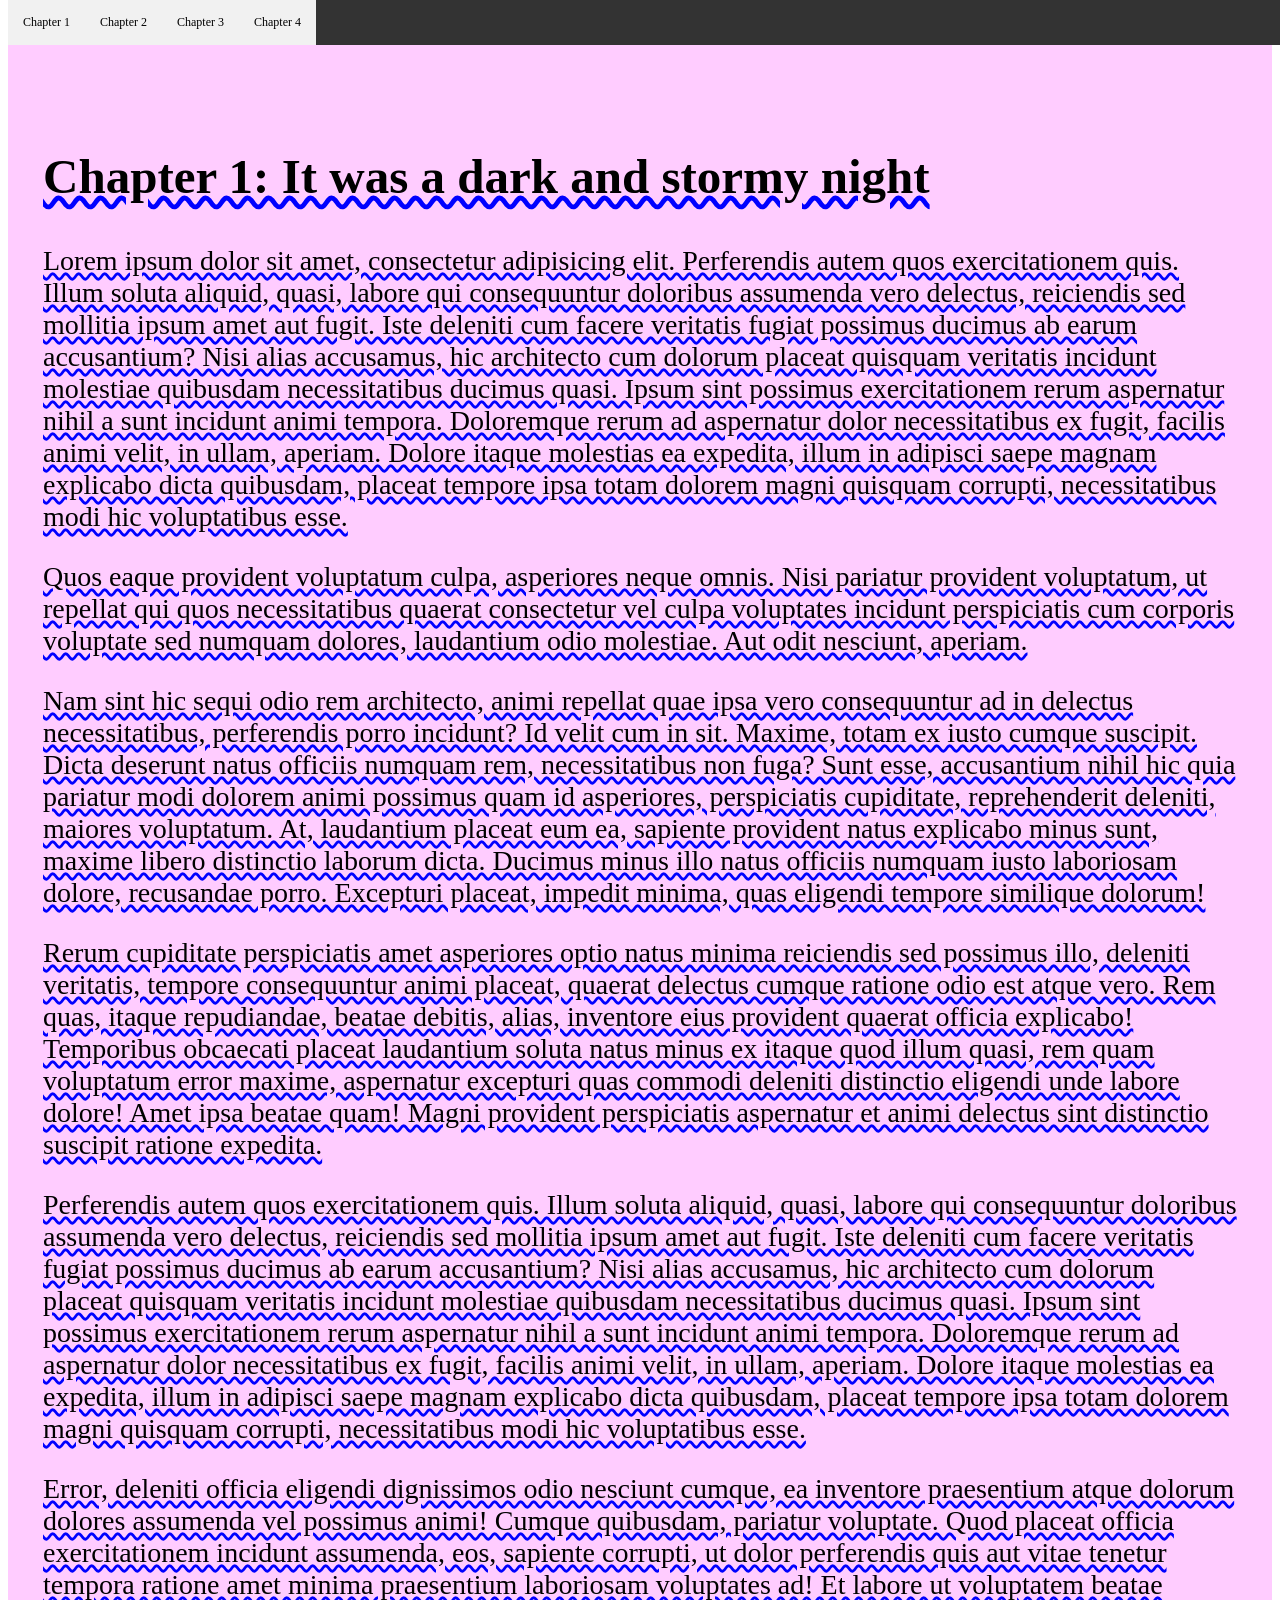
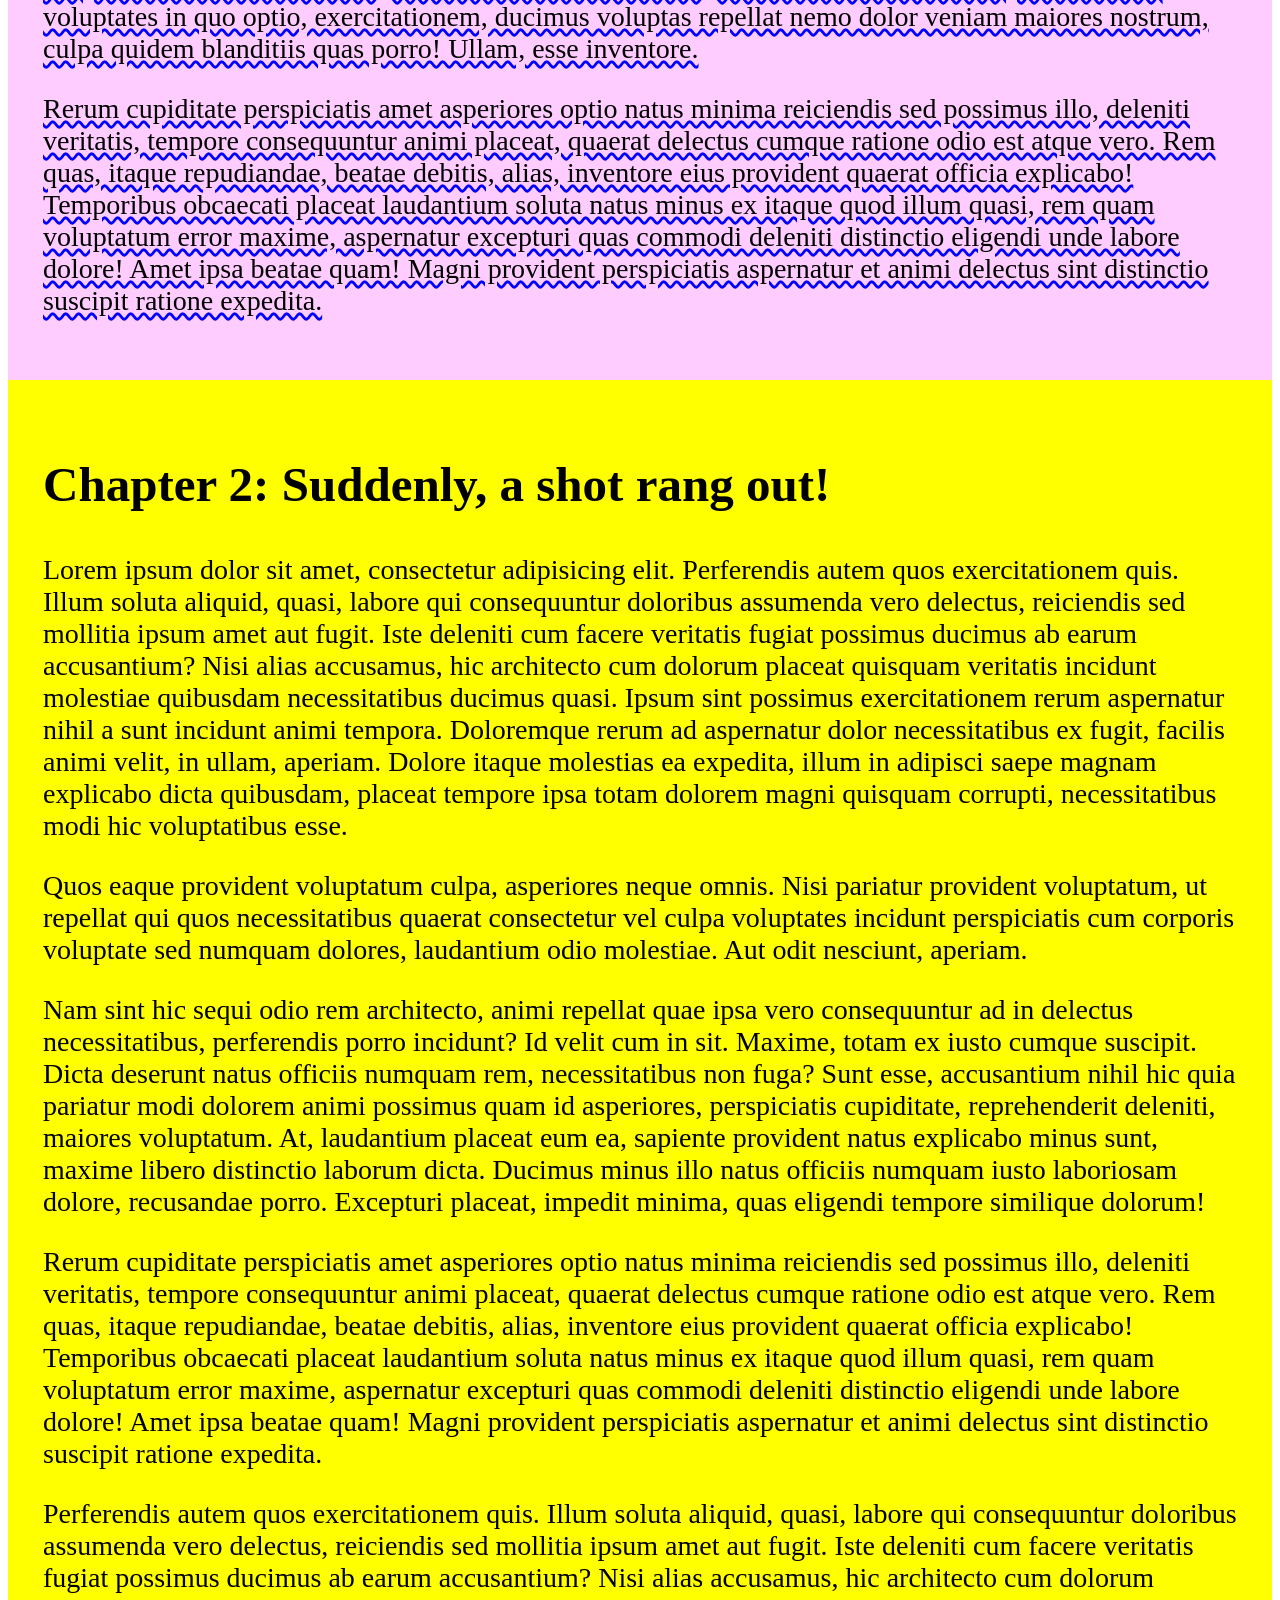
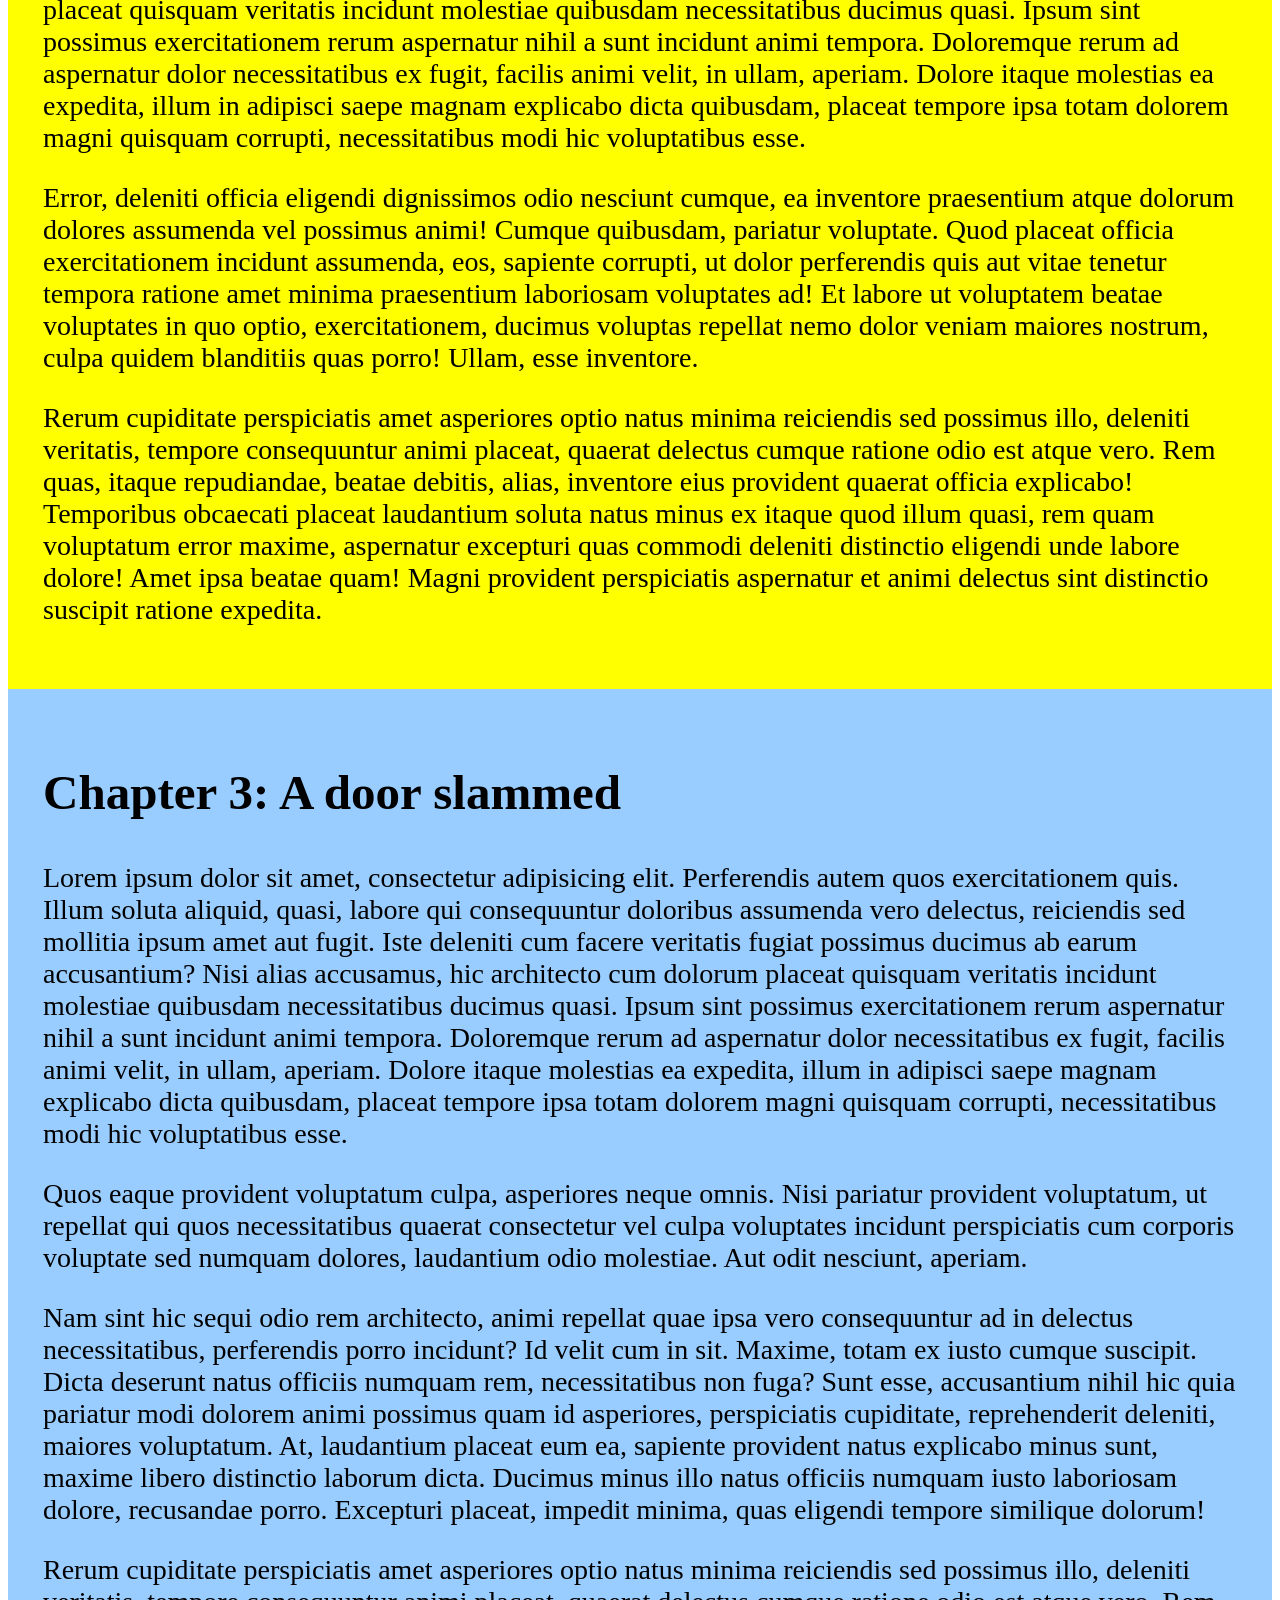
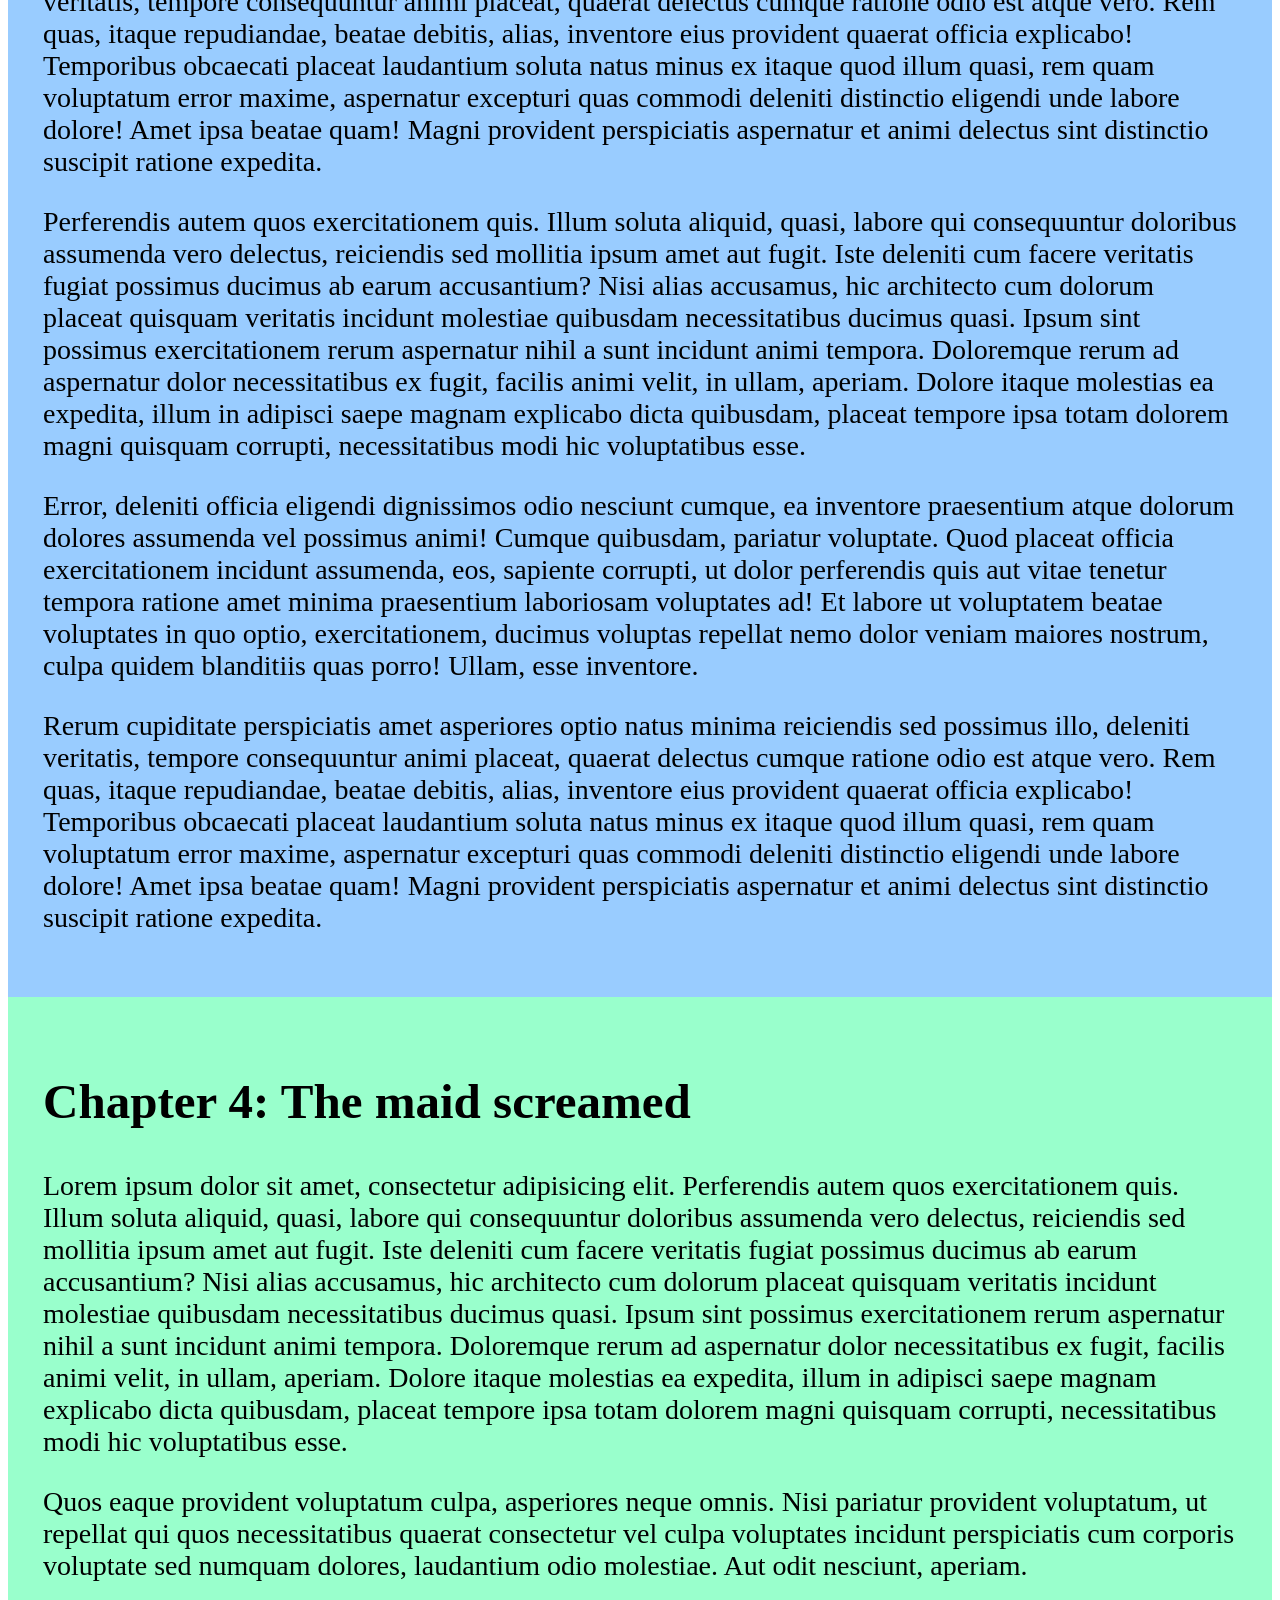
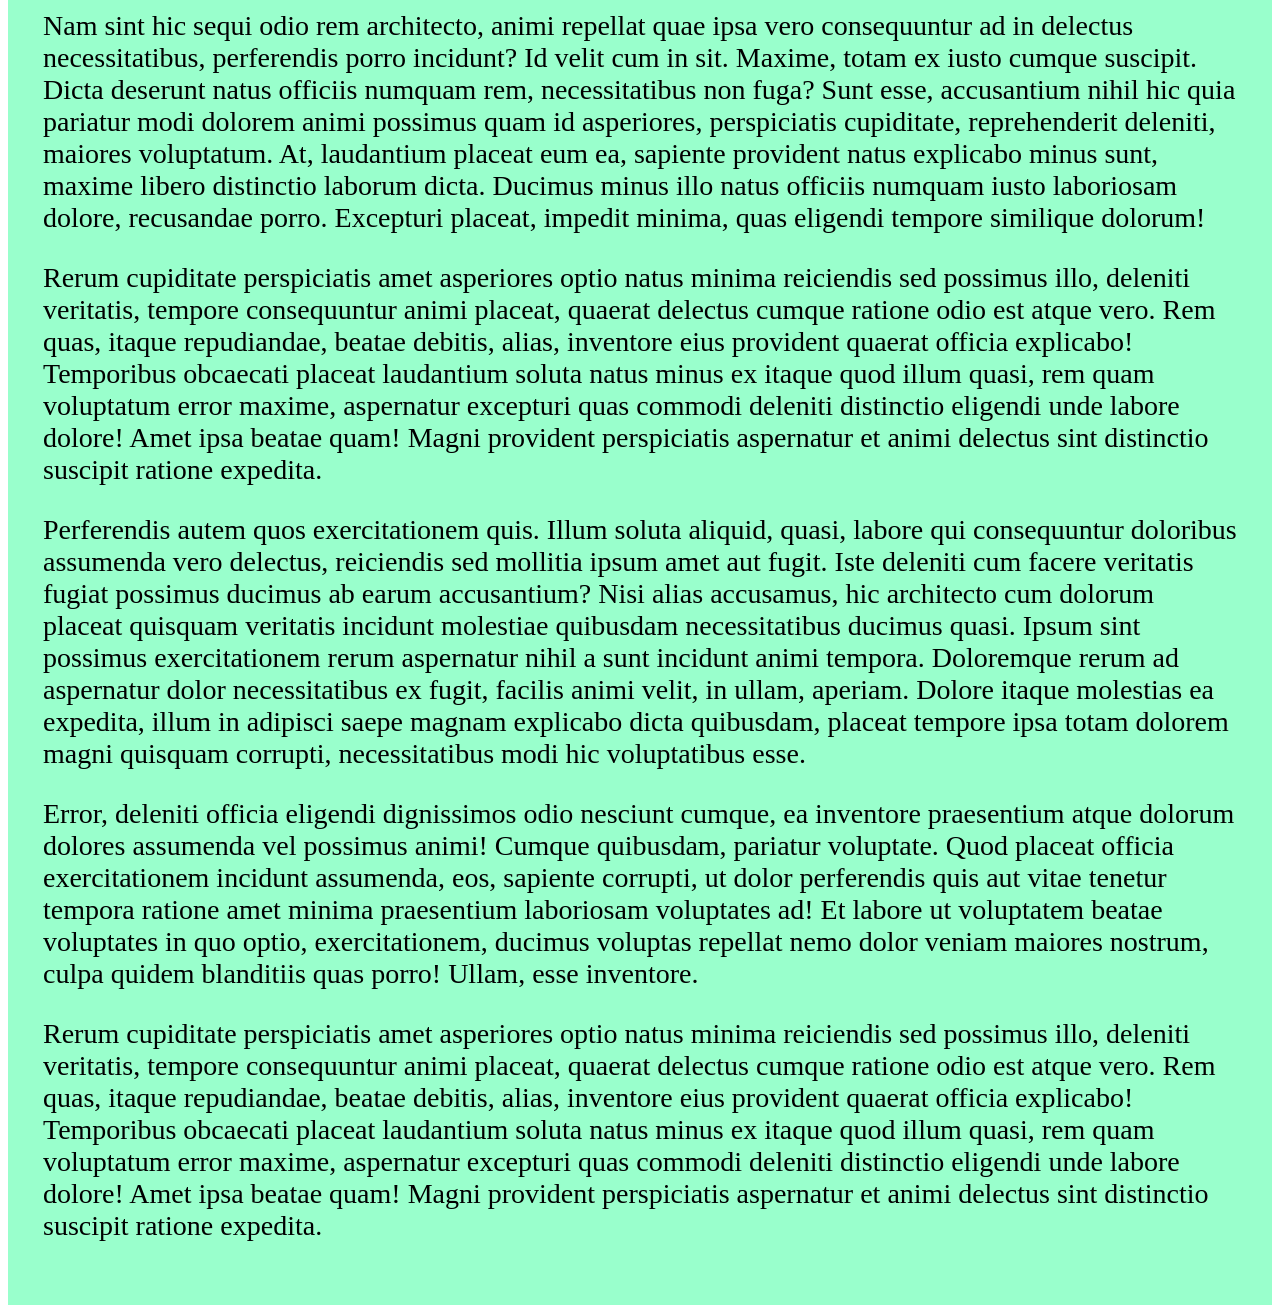
==== commit 5032a035: "Add files via upload" ====
--- a/index.html
+++ b/index.html
@@ -8,8 +8,6 @@
 
     <link rel="stylesheet" href="css/styles.css">
     <script src="js/app.js"></script>
-
-    <!-- Dear Reviewer: I have changed the menu bar so that each chapter has a different colored button which corresponds to the color of the chapter. You know where you are by matching the colors. Even if you are manually scrolling, the color underneath the nav bar will always indicate which chapter you are on. -->
 
 </head>
 
--- a/css/styles.css
+++ b/css/styles.css
@@ -42,8 +42,13 @@
   margin: 0px;
 }
 
+.main.active_section {
+  text-decoration: underline wavy blue;
+}
+
 /* The navigation bar */
-/* background color is 80% black 20% white */
+/* background color where there is not a button
+/* is 80% black 20% white */
 .navbar {
   background-color: #333333;
   position: fixed;
@@ -60,62 +65,60 @@
   text-decoration: none;
 }
 
-.menuOption1 {
-  background: #ffccff;
- /* color is light pink */
+/* --------------------------------------- */
+/*set default background of buttons black text on light gray*/
+.btn {
+  background-color: #f1f1f1;
   color: #000000;
- /* color of text is black */;
 }
 
+/* --------------------------------------- */
+/* if we hover over the button go from default background */
+/* to pink background and red text */
 .menuOption1:hover {
-  background: #ffccff;
- /* color is light pink */
+  background-color: #ffccff;
   color: #ff0000;
-  /* color of text is red */;
 }
 
-.menuOption2 {
-  background: #ffff00;
- /* color is yellow */
-  color: #000000;
- /* color of text is black */;
+/* Also if button is active class do the same as */
+/* hover colors */
+.menuOption1.btn.active {
+  background-color: #ffccff;
+  color: #ff0000;
 }
 
+/* --------------------------------------- */
 .menuOption2:hover {
-  background: #ffff00;
- /* color is yellow */
+  background-color: #ffff00;
   color: #ff0000;
-  /* color of text is red */;
 }
 
-.menuOption3 {
-  background: #99ccff;
- /* color is blue */
-  color: #000000;
- /* color of text is black */;
+.menuOption2.btn.active {
+  background-color: #ffff00;
+  color: #ff0000;
 }
 
+/* --------------------------------------- */
 .menuOption3:hover {
-  background: #99ccff;
- /* color is blue */
+  background-color: #99ccff;
   color: #ff0000;
-  /* color of text is red */;
 }
 
-.menuOption4 {
-  background: #99ffcc;
- /* color is green */
-  color: #000000;
- /* color of text is black */;
+.menuOption3.btn.active {
+  background-color: #99ccff;
+  color: #ff0000;
 }
 
+/* --------------------------------------- */
 .menuOption4:hover {
-  background: #99ffcc;
- /* color is green */
+  background-color: #99ffcc;
   color: #ff0000;
-  /* color of text is red */;
 }
 
+.menuOption4.btn.active {
+  background-color: #99ffcc;
+  color: #ff0000;
+}
 
 /*************************************************************************************/
 /*** CSS for Mid-size width display **************************************************/
